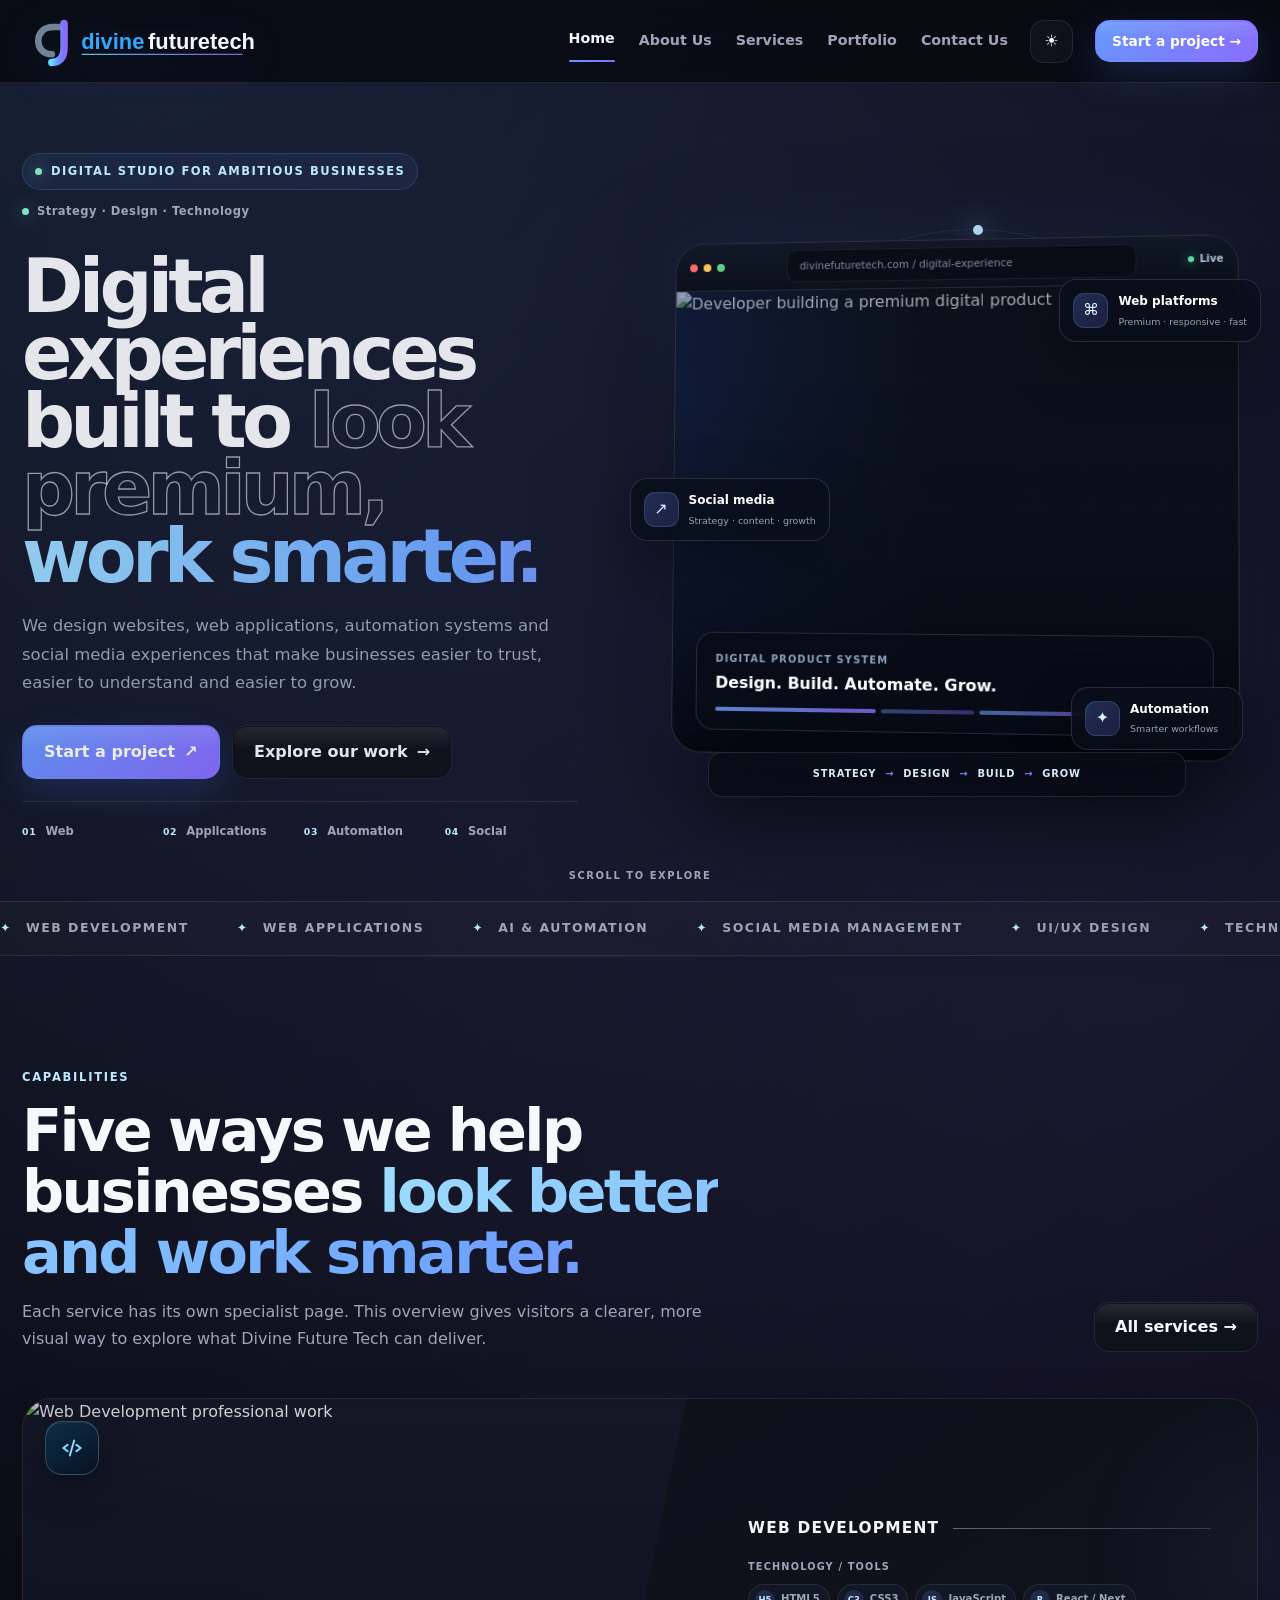
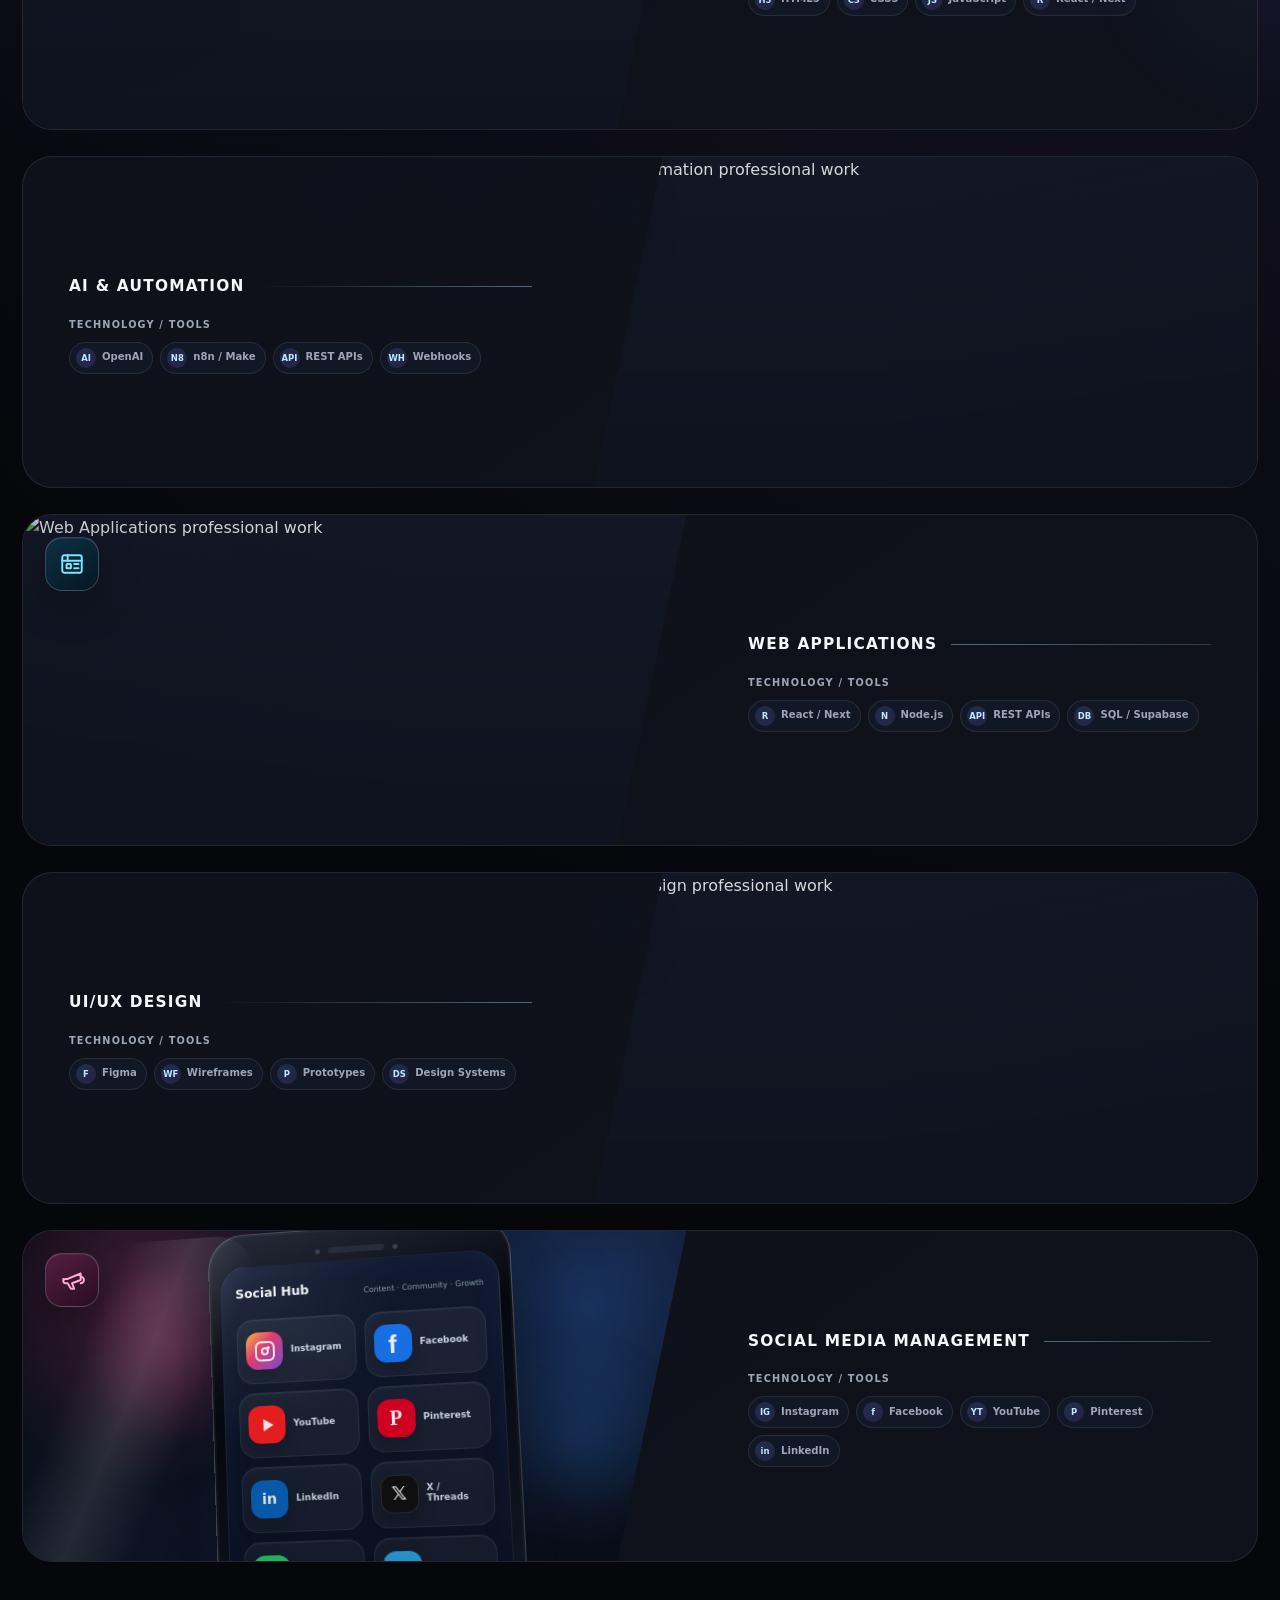
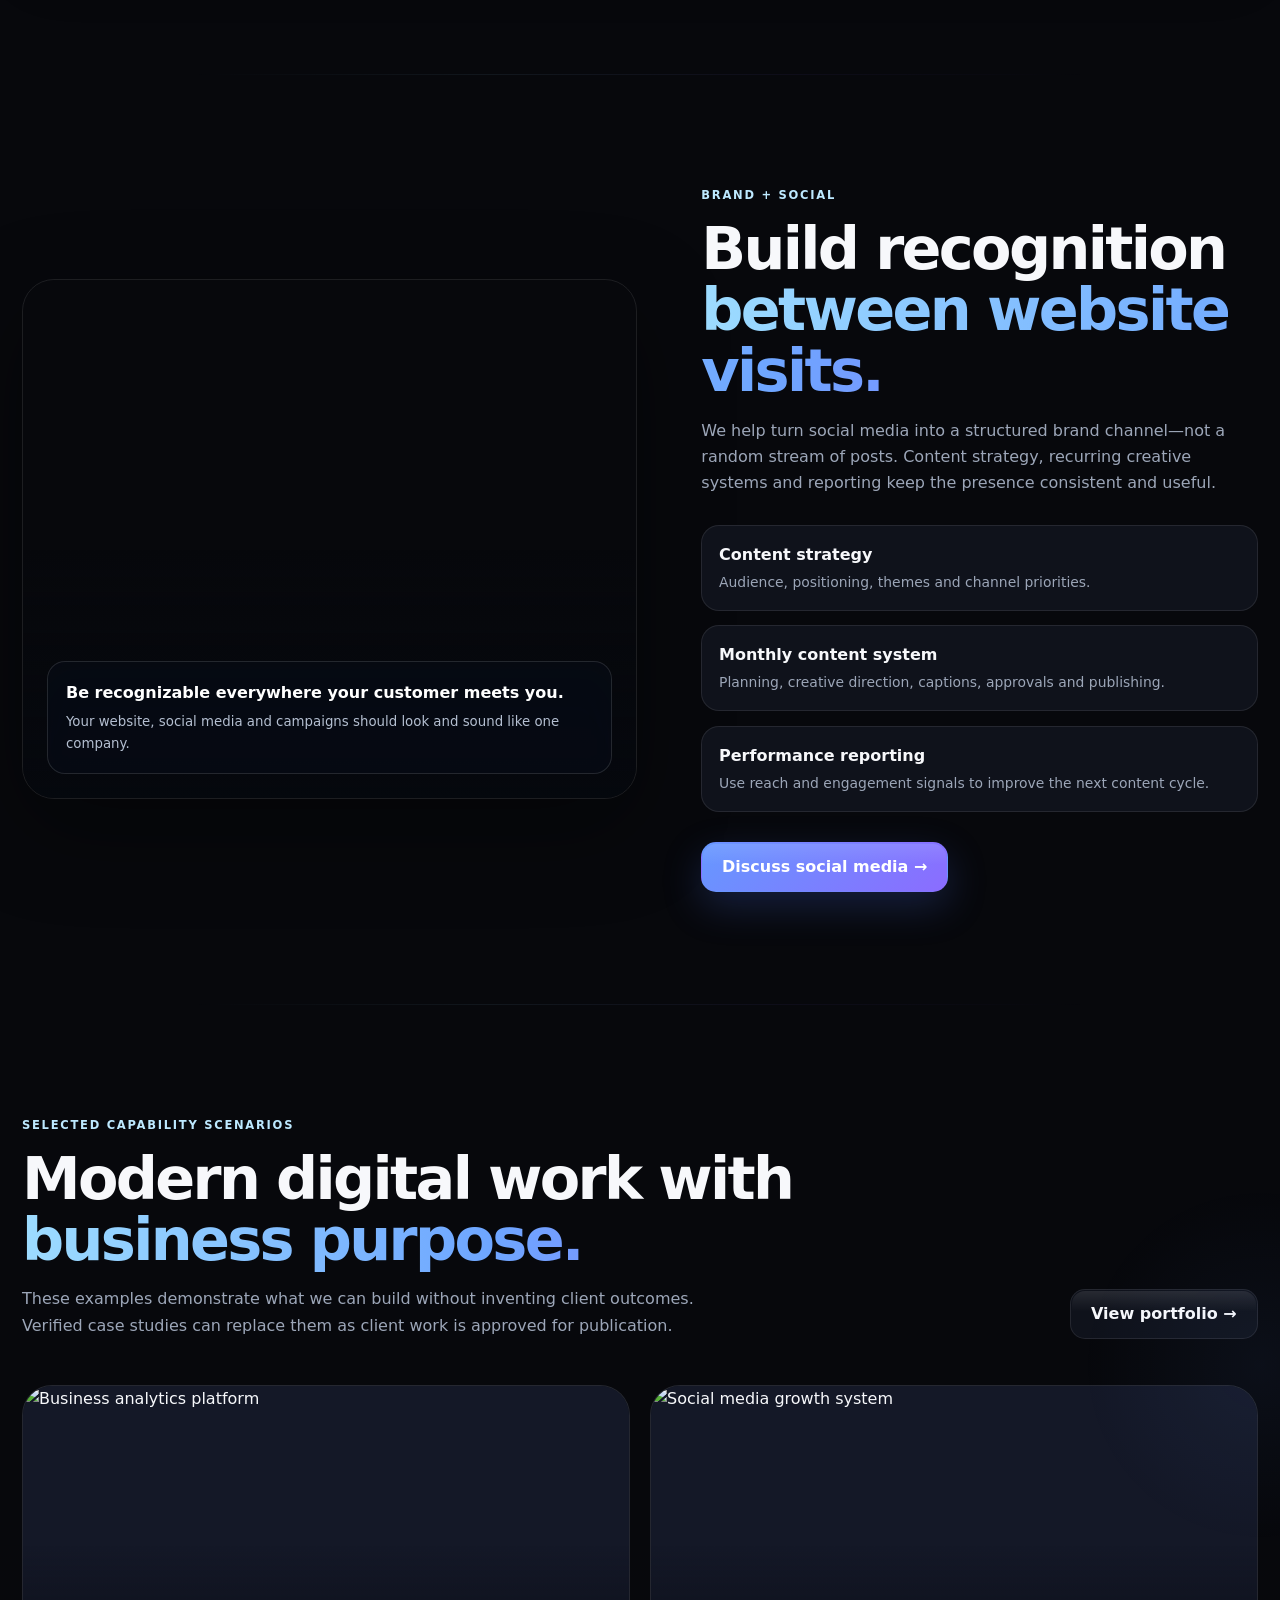
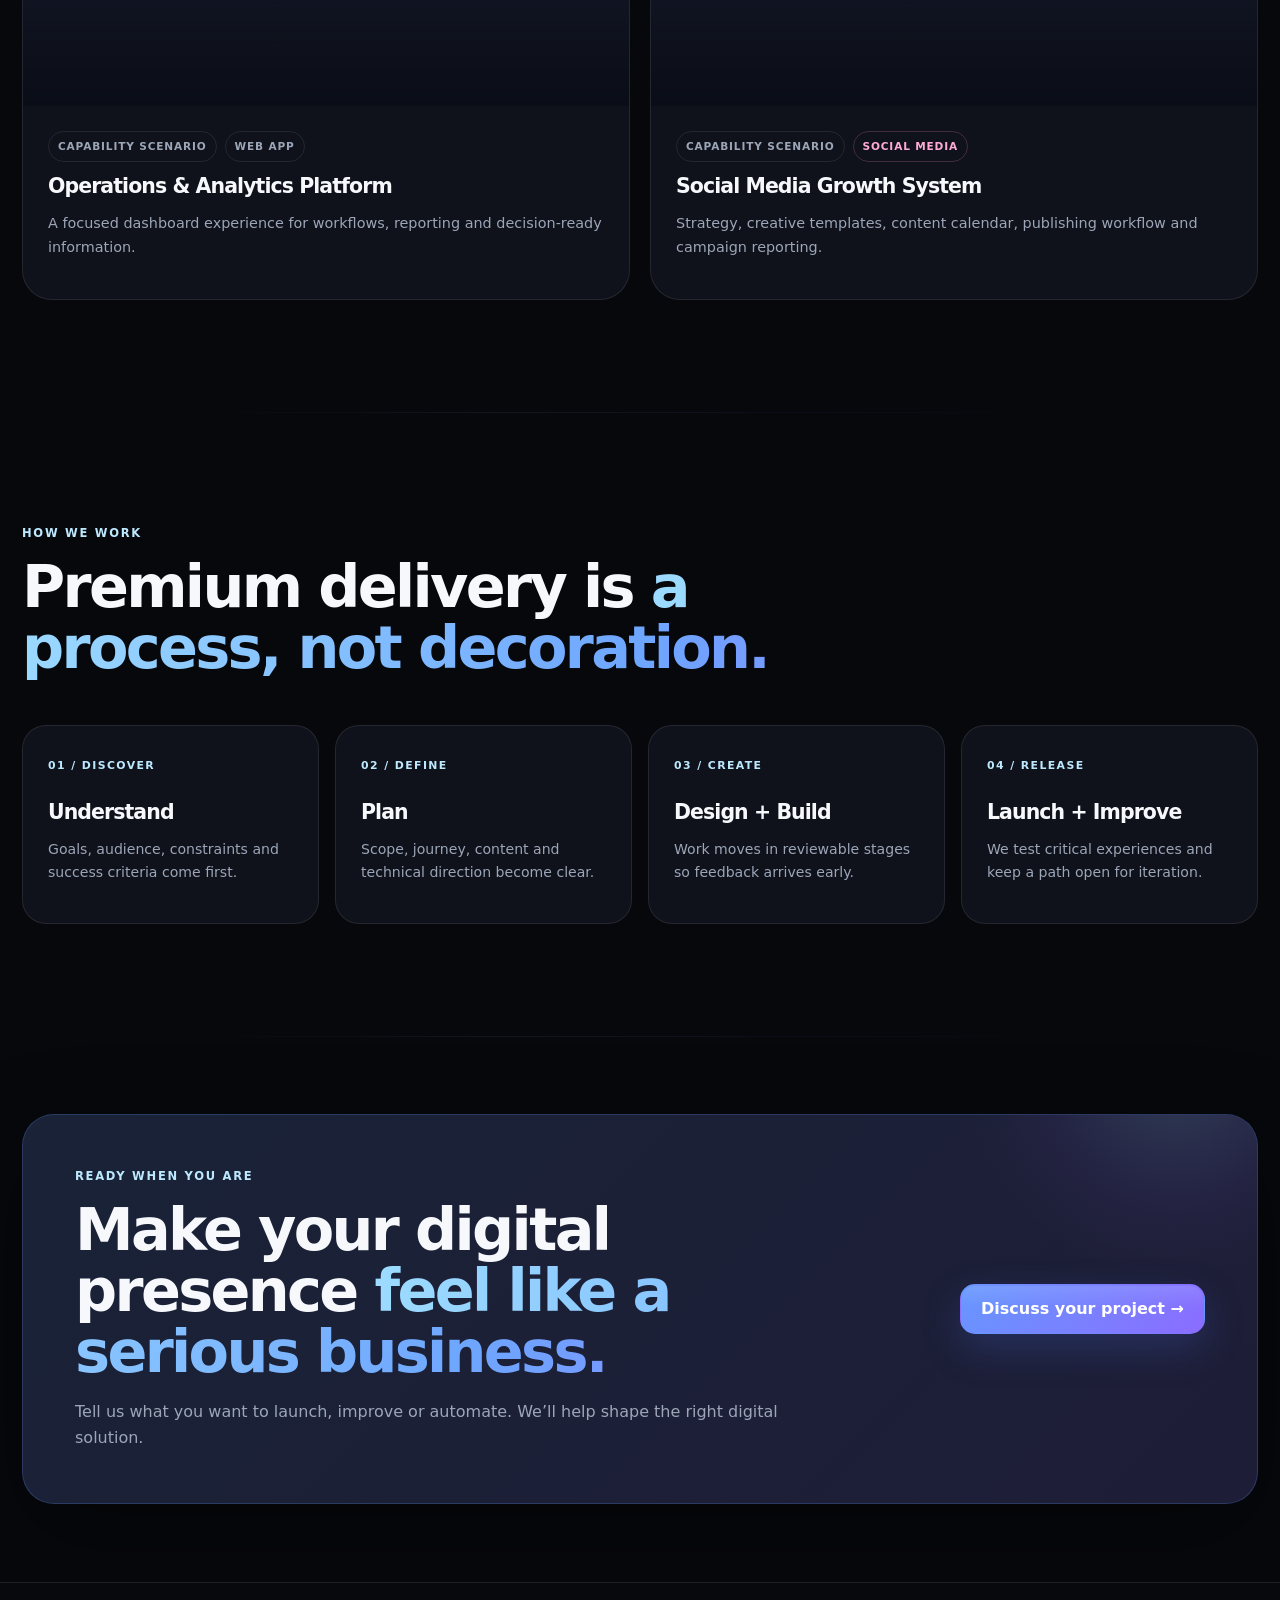
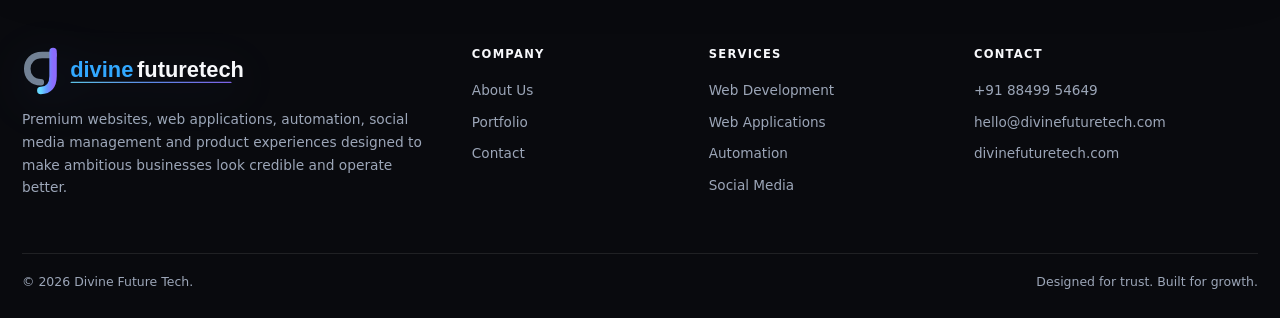
==== divine-future-tech-premium/index.html @ 58e1677b "Fix technology stacks on all home service rows" ====
<!doctype html><html lang="en" data-theme="dark"><head><meta charset="utf-8"><meta name="viewport" content="width=device-width,initial-scale=1"><title>Divine Future Tech | Premium Digital Experiences</title><meta name="description" content="Premium websites, web applications, automation and social media management for ambitious businesses."><meta name="theme-color" content="#07080c"><link rel="stylesheet" href="styles.css"></head><body><div class="progress"></div><div class="cursor-glow"></div><header class="header"><div class="container navrow"><a class="brand" href="index.html"><svg viewBox="0 0 560 112" xmlns="http://www.w3.org/2000/svg" aria-label="Divine Future Tech"><defs><linearGradient id="brandGradient" x1="0" x2="1"><stop stop-color="#67d8ff"/><stop offset=".5" stop-color="#6698ff"/><stop offset="1" stop-color="#8b6cff"/></linearGradient></defs><g transform="translate(7 7)" fill="none" stroke-linecap="round"><path d="M36 78C16 78 5 64 5 47S17 16 39 16H65" stroke="#8ea0b7" stroke-width="15" opacity=".8"/><path d="M64 8v56c0 22-10 33-28 33" stroke="url(#brandGradient)" stroke-width="17"/><path d="M64 8h20" stroke="url(#brandGradient)" stroke-width="17"/></g><text x="110" y="72" font-family="Arial,Helvetica,sans-serif" font-size="50" font-weight="800" fill="#32a8ff">divine</text><text x="263" y="72" font-family="Arial,Helvetica,sans-serif" font-size="50" font-weight="800" fill="currentColor">futuretech</text><rect x="111" y="84" width="368" height="3" rx="2" fill="url(#brandGradient)" opacity=".9"/></svg></a><nav class="nav"><a href="index.html" class="active">Home</a><a href="about.html" class="">About Us</a><a href="services.html" class="">Services</a><a href="portfolio.html" class="">Portfolio</a><a href="contact.html" class="">Contact Us</a></nav><button class="theme" data-theme-toggle aria-label="Toggle theme">☀</button><a class="btn small" href="contact.html">Start a project →</a><button class="menu" aria-label="Open menu">☰</button></div></header><main>
<section class="hero hero-premium reveal visible">
<div class="container hero-grid hero-grid-premium">
  <div class="hero-copy">
    <div class="hero-topline">
      <span class="kicker">Digital studio for ambitious businesses</span>
      <span class="hero-status"><i></i> Strategy · Design · Technology</span>
    </div>
    <h1>
      Digital experiences<br>
      built to <span class="hero-outline">look premium,</span><br>
      <span class="gradient-text hero-gradient">work smarter.</span>
    </h1>
    <p class="lead">We design websites, web applications, automation systems and social media experiences that make businesses easier to trust, easier to understand and easier to grow.</p>
    <div class="actions hero-actions">
      <a class="btn hero-primary" href="contact.html">Start a project <span>↗</span></a>
      <a class="btn secondary hero-secondary" href="portfolio.html">Explore our work <span>→</span></a>
    </div>
    <div class="hero-capabilities" aria-label="Core capabilities">
      <span><b>01</b> Web</span>
      <span><b>02</b> Applications</span>
      <span><b>03</b> Automation</span>
      <span><b>04</b> Social</span>
    </div>
  </div>

  <div class="hero-media hero-stage-premium" data-hero-premium>
    <div class="hero-orbit orbit-one"></div>
    <div class="hero-orbit orbit-two"></div>

    <div class="hero-browser" data-tilt>
      <div class="browser-bar">
        <div class="browser-dots"><i></i><i></i><i></i></div>
        <div class="browser-address">divinefuturetech.com / digital-experience</div>
        <div class="browser-live"><i></i> Live</div>
      </div>
      <div class="hero-browser-media">
        <img src="https://images.pexels.com/photos/546819/pexels-photo-546819.jpeg?auto=compress&cs=tinysrgb&w=1600" data-fallback="https://images.pexels.com/photos/3184465/pexels-photo-3184465.jpeg?auto=compress&cs=tinysrgb&w=1600" alt="Developer building a premium digital product">
        <div class="browser-gradient"></div>
        <div class="hero-product-card">
          <small>Digital product system</small>
          <strong>Design. Build. Automate. Grow.</strong>
          <div class="hero-product-line"><span></span><span></span><span></span><span></span></div>
        </div>
      </div>
    </div>

    <div class="hero-float-card float-web">
      <span class="float-icon">⌘</span>
      <div><b>Web platforms</b><small>Premium · responsive · fast</small></div>
    </div>
    <div class="hero-float-card float-social">
      <span class="float-icon">↗</span>
      <div><b>Social media</b><small>Strategy · content · growth</small></div>
    </div>
    <div class="hero-float-card float-auto">
      <span class="float-icon">✦</span>
      <div><b>Automation</b><small>Smarter workflows</small></div>
    </div>

    <div class="hero-flow-card">
      <span>Strategy</span><i>→</i><span>Design</span><i>→</i><span>Build</span><i>→</i><span>Grow</span>
    </div>
  </div>
</div>
</section>
<div class="marquee"><div class="marquee-track"><span>Web Development</span><span>Web Applications</span><span>AI & Automation</span><span>Social Media Management</span><span>UI/UX Design</span><span>Technology Consulting</span><span>Web Development</span><span>Web Applications</span><span>AI & Automation</span><span>Social Media Management</span><span>UI/UX Design</span><span>Technology Consulting</span></div></div>
<section class="section reveal from-left"><div class="container"><div class="section-head"><div><div class="eyebrow">Capabilities</div><h2>Five ways we help businesses <span class="gradient-text">look better and work smarter.</span></h2><p class="section-copy">Each service has its own specialist page. This overview gives visitors a clearer, more visual way to explore what Divine Future Tech can deliver.</p></div><a class="btn secondary" href="services.html">All services →</a></div><div class="service-editorial-list">
 <article class="service-editorial-row  reveal from-left service-link-card service-collapsible" data-service-url="web-development.html" tabindex="0" aria-expanded="false" role="button" data-tilt>
   <div class="service-editorial-media">
     <img src="https://images.pexels.com/photos/546819/pexels-photo-546819.jpeg?auto=compress&cs=tinysrgb&w=1600" data-fallback="https://images.pexels.com/photos/3184465/pexels-photo-3184465.jpeg?auto=compress&cs=tinysrgb&w=1600" alt="Web Development professional work"><div class="service-image-icon service-icon-web" aria-label="Web Development icon"><svg viewBox="0 0 24 24" fill="none" stroke="currentColor" stroke-width="1.8" stroke-linecap="round" stroke-linejoin="round" aria-hidden="true"><path d="M8 9l-4 3 4 3"/><path d="M16 9l4 3-4 3"/><path d="M14 5l-4 14"/></svg></div>
     
     <div class="service-editorial-shine"></div>
   </div>
   <div class="service-editorial-content">
     <div class="service-editorial-topline"><span>Web Development</span><i></i></div><div class="service-tech-stack" aria-label="web development technology and tools">
    <span class="tech-label">Technology / tools</span>
    <div class="service-tech-list">
      <span class="service-tech-chip"><i>H5</i><b>HTML5</b></span><span class="service-tech-chip"><i>C3</i><b>CSS3</b></span><span class="service-tech-chip"><i>JS</i><b>JavaScript</b></span><span class="service-tech-chip"><i>R</i><b>React / Next</b></span>
    </div>
  </div>
     <h3>Websites that feel premium before a visitor reads a single line.</h3>
     <p>Responsive business websites, campaign pages and high-conversion digital experiences built with performance, clarity and maintainability.</p>
     <div class="service-editorial-tags"><span>Websites</span><span>Landing pages</span><span>SEO-ready</span></div>
     <div class="service-row-scope" data-scope-for="web-development"><span><b>Includes:</b> Responsive business website design for desktop, tablet and mobile · Multi-page website structure, landing pages and conversion sections</span><span><b>We do:</b> Understand the business, target audience and the job the website needs to do · Plan page structure, information hierarchy and the visitor journey</span></div><a class="service-editorial-link" href="web-development.html">Explore web development <b>↗</b></a>
   </div>
 </article>
 <article class="service-editorial-row reverse reveal from-right service-link-card service-collapsible" data-service-url="ai-automation.html" tabindex="0" aria-expanded="false" role="button" data-tilt>
   <div class="service-editorial-media">
     <img src="https://images.pexels.com/photos/38984817/pexels-photo-38984817.jpeg?auto=compress&cs=tinysrgb&w=1600" data-fallback="https://images.pexels.com/photos/3184465/pexels-photo-3184465.jpeg?auto=compress&cs=tinysrgb&w=1600" alt="AI & Automation professional work"><div class="service-image-icon service-icon-ai" aria-label="AI & Automation icon"><svg viewBox="0 0 24 24" fill="none" stroke="currentColor" stroke-width="1.8" stroke-linecap="round" stroke-linejoin="round" aria-hidden="true"><circle cx="12" cy="12" r="3"/><circle cx="5" cy="6" r="2"/><circle cx="19" cy="6" r="2"/><circle cx="5" cy="18" r="2"/><circle cx="19" cy="18" r="2"/><path d="M7 7.5l2.8 2.8M17 7.5l-2.8 2.8M7 16.5l2.8-2.8M17 16.5l-2.8-2.8"/></svg></div>
     
     <div class="service-editorial-shine"></div>
   </div>
   <div class="service-editorial-content">
     <div class="service-editorial-topline"><span>AI & Automation</span><i></i></div><div class="service-tech-stack" aria-label="ai automation technology and tools">
    <span class="tech-label">Technology / tools</span>
    <div class="service-tech-list">
      <span class="service-tech-chip"><i>AI</i><b>OpenAI</b></span><span class="service-tech-chip"><i>N8</i><b>n8n / Make</b></span><span class="service-tech-chip"><i>API</i><b>REST APIs</b></span><span class="service-tech-chip"><i>WH</i><b>Webhooks</b></span>
    </div>
  </div>
     <h3>Smarter workflows with less repetitive work.</h3>
     <p>Connect tools, automate recurring processes and create practical AI-assisted workflows for modern operations.</p>
     <div class="service-editorial-tags"><span>Automation</span><span>Integrations</span><span>AI-assisted</span></div>
     <div class="service-row-scope" data-scope-for="ai-automation"><span><b>Includes:</b> Workflow audit and automation opportunity mapping · Trigger, condition and action logic for recurring processes</span><span><b>We do:</b> Study the current manual process and identify repeated work · Document inputs, rules, exceptions and desired outcomes</span></div><a class="service-editorial-link" href="ai-automation.html">Explore ai & automation <b>↗</b></a>
   </div>
 </article>
 <article class="service-editorial-row  reveal from-left service-link-card service-collapsible" data-service-url="web-applications.html" tabindex="0" aria-expanded="false" role="button" data-tilt>
   <div class="service-editorial-media">
     <img src="https://images.pexels.com/photos/12969403/pexels-photo-12969403.jpeg?auto=compress&cs=tinysrgb&w=1600" data-fallback="https://images.pexels.com/photos/3184465/pexels-photo-3184465.jpeg?auto=compress&cs=tinysrgb&w=1600" alt="Web Applications professional work"><div class="service-image-icon service-icon-app" aria-label="Web Applications icon"><svg viewBox="0 0 24 24" fill="none" stroke="currentColor" stroke-width="1.8" stroke-linecap="round" stroke-linejoin="round" aria-hidden="true"><rect x="3" y="4" width="18" height="16" rx="2"/><path d="M3 9h18"/><path d="M8 4v5"/><rect x="7" y="12" width="4" height="4" rx=".6"/><path d="M14 12h4M14 16h4"/></svg></div>
     
     <div class="service-editorial-shine"></div>
   </div>
   <div class="service-editorial-content">
     <div class="service-editorial-topline"><span>Web Applications</span><i></i></div><div class="service-tech-stack" aria-label="web applications technology and tools">
    <span class="tech-label">Technology / tools</span>
    <div class="service-tech-list">
      <span class="service-tech-chip"><i>R</i><b>React / Next</b></span><span class="service-tech-chip"><i>N</i><b>Node.js</b></span><span class="service-tech-chip"><i>API</i><b>REST APIs</b></span><span class="service-tech-chip"><i>DB</i><b>SQL / Supabase</b></span>
    </div>
  </div>
     <h3>Custom applications built around real workflows.</h3>
     <p>Dashboards, portals and internal tools designed around real users, clear tasks and operational needs.</p>
     <div class="service-editorial-tags"><span>Dashboards</span><span>Portals</span><span>Internal tools</span></div>
     <div class="service-row-scope" data-scope-for="web-applications"><span><b>Includes:</b> Dashboard, portal and admin-panel interface planning · Role-based screens and user journey structure</span><span><b>We do:</b> Map the real business workflow, users, roles and repeated tasks · Define modules, screens, states, permissions and key user actions</span></div><a class="service-editorial-link" href="web-applications.html">Explore web applications <b>↗</b></a>
   </div>
 </article>
 <article class="service-editorial-row reverse reveal from-right service-link-card service-collapsible" data-service-url="ui-ux-design.html" tabindex="0" aria-expanded="false" role="button" data-tilt>
   <div class="service-editorial-media">
     <img src="https://images.pexels.com/photos/196644/pexels-photo-196644.jpeg?auto=compress&cs=tinysrgb&w=1600" data-fallback="https://images.pexels.com/photos/3184465/pexels-photo-3184465.jpeg?auto=compress&cs=tinysrgb&w=1600" alt="UI/UX Design professional work"><div class="service-image-icon service-icon-ux" aria-label="UI/UX Design icon"><svg viewBox="0 0 24 24" fill="none" stroke="currentColor" stroke-width="1.8" stroke-linecap="round" stroke-linejoin="round" aria-hidden="true"><path d="M12 3l3.5 3.5L9 13l-4 1 1-4L12 3z"/><path d="M14.5 5.5l4 4"/><circle cx="17" cy="17" r="3"/><path d="M19.2 19.2L21 21"/></svg></div>
     
     <div class="service-editorial-shine"></div>
   </div>
   <div class="service-editorial-content">
     <div class="service-editorial-topline"><span>UI/UX Design</span><i></i></div><div class="service-tech-stack" aria-label="ui ux design technology and tools">
    <span class="tech-label">Technology / tools</span>
    <div class="service-tech-list">
      <span class="service-tech-chip"><i>F</i><b>Figma</b></span><span class="service-tech-chip"><i>WF</i><b>Wireframes</b></span><span class="service-tech-chip"><i>P</i><b>Prototypes</b></span><span class="service-tech-chip"><i>DS</i><b>Design Systems</b></span>
    </div>
  </div>
     <h3>Make complex products feel simple and intuitive.</h3>
     <p>Information architecture, prototypes and design systems that make digital products clearer, more consistent and easier to use.</p>
     <div class="service-editorial-tags"><span>UX strategy</span><span>Prototypes</span><span>Design systems</span></div>
     <div class="service-row-scope" data-scope-for="ui-ux-design"><span><b>Includes:</b> User experience discovery and goal definition · Information architecture and screen/page organization</span><span><b>We do:</b> Understand users, business goals and the decisions each screen must support · Organize content and functionality into a clear information structure</span></div><a class="service-editorial-link" href="ui-ux-design.html">Explore ui/ux design <b>↗</b></a>
   </div>
 </article>
 <article class="service-editorial-row  reveal from-left service-link-card service-collapsible" data-service-url="social-media-management.html" tabindex="0" aria-expanded="false" role="button" data-tilt>
   <div class="service-editorial-media">
<div class="social-device-scene" role="img" aria-label="Mobile phone showing Instagram, Facebook, YouTube, Pinterest, LinkedIn, X, WhatsApp and Telegram">
  <div class="social-device-orb orb-a"></div><div class="social-device-orb orb-b"></div>
  <div class="social-device">
    <div class="device-top"><span></span><i></i><span></span></div>
    <div class="social-device-screen">
      <div class="screen-status"><b>Social Hub</b><small>Content · Community · Growth</small></div>
      <div class="social-logo-grid">
        <div class="social-logo instagram"><div class="logo-mark"><span class="ig-camera"><i></i><b></b></span></div><small>Instagram</small></div>
        <div class="social-logo facebook"><div class="logo-mark">f</div><small>Facebook</small></div>
        <div class="social-logo youtube"><div class="logo-mark"><span class="yt-play"></span></div><small>YouTube</small></div>
        <div class="social-logo pinterest"><div class="logo-mark">P</div><small>Pinterest</small></div>
        <div class="social-logo linkedin"><div class="logo-mark">in</div><small>LinkedIn</small></div>
        <div class="social-logo twitterx"><div class="logo-mark">𝕏</div><small>X / Threads</small></div>
        <div class="social-logo whatsapp"><div class="logo-mark">☎</div><small>WhatsApp</small></div>
        <div class="social-logo telegram"><div class="logo-mark"><span class="tg-plane">➤</span></div><small>Telegram</small></div>
      </div>
      <div class="screen-footer"><span>Plan</span><i></i><span>Publish</span><i></i><span>Measure</span></div>
    </div>
  </div>
</div><div class="service-image-icon service-icon-social" aria-label="Social Media Management icon"><svg viewBox="0 0 24 24" fill="none" stroke="currentColor" stroke-width="1.8" stroke-linecap="round" stroke-linejoin="round" aria-hidden="true"><path d="M4 11v2a2 2 0 0 0 2 2h2l3 5h3l-2-5 8-3V6L8 11H6a2 2 0 0 0-2 2"/><path d="M20 9a3 3 0 0 1 0 6"/></svg></div><div class="service-editorial-shine"></div>
   </div>
   <div class="service-editorial-content">
     <div class="service-editorial-topline"><span>Social Media Management</span><i></i></div><div class="service-tech-stack" aria-label="social media management technology and tools">
    <span class="tech-label">Technology / tools</span>
    <div class="service-tech-list">
      <span class="service-tech-chip"><i>IG</i><b>Instagram</b></span><span class="service-tech-chip"><i>f</i><b>Facebook</b></span><span class="service-tech-chip"><i>YT</i><b>YouTube</b></span><span class="service-tech-chip"><i>P</i><b>Pinterest</b></span><span class="service-tech-chip"><i>in</i><b>LinkedIn</b></span>
    </div>
  </div>
     <h3>Build a recognizable brand between website visits.</h3>
     <p>Strategy, content calendars, creative direction, publishing and reporting designed as one repeatable brand system.</p>
     <div class="service-editorial-tags"><span>Strategy</span><span>Publishing</span><span>Reporting</span></div>
     <div class="service-row-scope" data-scope-for="social-media-management"><span><b>Includes:</b> Social channel strategy aligned with business positioning · Audience definition, content pillars and channel priorities</span><span><b>We do:</b> Review the brand, target audience, offers and current social presence · Choose meaningful content themes instead of posting randomly</span></div><a class="service-editorial-link" href="social-media-management.html">Explore social media management <b>↗</b></a>
   </div>
 </article></div></div></section>
<section class="section reveal from-right"><div class="container editorial"><div class="editorial-image"><img src="https://images.pexels.com/photos/3184418/pexels-photo-3184418.jpeg?auto=compress&cs=tinysrgb&w=1600" data-fallback="https://images.pexels.com/photos/3184465/pexels-photo-3184465.jpeg?auto=compress&cs=tinysrgb&w=1600" data-parallax="20" alt="Team planning social media strategy"><div class="editorial-caption"><b>Be recognizable everywhere your customer meets you.</b><small>Your website, social media and campaigns should look and sound like one company.</small></div></div><div><div class="eyebrow">Brand + Social</div><h2>Build recognition <span class="gradient-text">between website visits.</span></h2><p class="section-copy">We help turn social media into a structured brand channel—not a random stream of posts. Content strategy, recurring creative systems and reporting keep the presence consistent and useful.</p><div class="feature-list"><div class="feature"><b>Content strategy</b><span>Audience, positioning, themes and channel priorities.</span></div><div class="feature"><b>Monthly content system</b><span>Planning, creative direction, captions, approvals and publishing.</span></div><div class="feature"><b>Performance reporting</b><span>Use reach and engagement signals to improve the next content cycle.</span></div></div><div class="actions"><a class="btn" href="contact.html">Discuss social media →</a></div></div></div></section>
<section class="section reveal zoom"><div class="container"><div class="section-head"><div><div class="eyebrow">Selected capability scenarios</div><h2>Modern digital work with <span class="gradient-text">business purpose.</span></h2><p class="section-copy">These examples demonstrate what we can build without inventing client outcomes. Verified case studies can replace them as client work is approved for publication.</p></div><a class="btn secondary" href="portfolio.html">View portfolio →</a></div><div class="work-grid">
<article class="work-card" data-tilt><div class="work-media"><img src="https://images.pexels.com/photos/590016/pexels-photo-590016.jpeg?auto=compress&cs=tinysrgb&w=1600" data-fallback="https://images.pexels.com/photos/3184465/pexels-photo-3184465.jpeg?auto=compress&cs=tinysrgb&w=1600" alt="Business analytics platform"></div><div class="work-body"><div class="tags"><span class="tag">Capability scenario</span><span class="tag">Web app</span></div><h3>Operations & Analytics Platform</h3><p>A focused dashboard experience for workflows, reporting and decision-ready information.</p></div></article>
<article class="work-card" data-tilt><div class="work-media"><img src="https://images.pexels.com/photos/3184418/pexels-photo-3184418.jpeg?auto=compress&cs=tinysrgb&w=1600" data-fallback="https://images.pexels.com/photos/3184465/pexels-photo-3184465.jpeg?auto=compress&cs=tinysrgb&w=1600" alt="Social media growth system"></div><div class="work-body"><div class="tags"><span class="tag">Capability scenario</span><span class="tag social">Social media</span></div><h3>Social Media Growth System</h3><p>Strategy, creative templates, content calendar, publishing workflow and campaign reporting.</p></div></article>
</div></div></section>
<section class="section reveal from-left"><div class="container"><div class="section-head"><div><div class="eyebrow">How we work</div><h2>Premium delivery is <span class="gradient-text">a process, not decoration.</span></h2></div></div><div class="process"><div class="step"><span class="step-num">01 / DISCOVER</span><h3>Understand</h3><p>Goals, audience, constraints and success criteria come first.</p></div><div class="step"><span class="step-num">02 / DEFINE</span><h3>Plan</h3><p>Scope, journey, content and technical direction become clear.</p></div><div class="step"><span class="step-num">03 / CREATE</span><h3>Design + Build</h3><p>Work moves in reviewable stages so feedback arrives early.</p></div><div class="step"><span class="step-num">04 / RELEASE</span><h3>Launch + Improve</h3><p>We test critical experiences and keep a path open for iteration.</p></div></div></div></section>
<section class="cta reveal from-right"><div class="container"><div class="cta-box"><div><div class="eyebrow">Ready when you are</div><h2>Make your digital presence <span class="gradient-text">feel like a serious business.</span></h2><p class="section-copy">Tell us what you want to launch, improve or automate. We’ll help shape the right digital solution.</p></div><a class="btn" href="contact.html">Discuss your project →</a></div></div></section></main><footer class="footer"><div class="container"><div class="footer-grid"><div><a class="brand" href="index.html"><svg viewBox="0 0 560 112" xmlns="http://www.w3.org/2000/svg" aria-label="Divine Future Tech"><defs><linearGradient id="brandGradient" x1="0" x2="1"><stop stop-color="#67d8ff"/><stop offset=".5" stop-color="#6698ff"/><stop offset="1" stop-color="#8b6cff"/></linearGradient></defs><g transform="translate(7 7)" fill="none" stroke-linecap="round"><path d="M36 78C16 78 5 64 5 47S17 16 39 16H65" stroke="#8ea0b7" stroke-width="15" opacity=".8"/><path d="M64 8v56c0 22-10 33-28 33" stroke="url(#brandGradient)" stroke-width="17"/><path d="M64 8h20" stroke="url(#brandGradient)" stroke-width="17"/></g><text x="110" y="72" font-family="Arial,Helvetica,sans-serif" font-size="50" font-weight="800" fill="#32a8ff">divine</text><text x="263" y="72" font-family="Arial,Helvetica,sans-serif" font-size="50" font-weight="800" fill="currentColor">futuretech</text><rect x="111" y="84" width="368" height="3" rx="2" fill="url(#brandGradient)" opacity=".9"/></svg></a><p class="footer-copy">Premium websites, web applications, automation, social media management and product experiences designed to make ambitious businesses look credible and operate better.</p></div><div><div class="footer-title">Company</div><div class="footer-links"><a href="about.html">About Us</a><a href="portfolio.html">Portfolio</a><a href="contact.html">Contact</a></div></div><div><div class="footer-title">Services</div><div class="footer-links"><a href="web-development.html">Web Development</a><a href="web-applications.html">Web Applications</a><a href="ai-automation.html">Automation</a><a href="social-media-management.html">Social Media</a></div></div><div><div class="footer-title">Contact</div><div class="footer-links"><a href="tel:+918849954649">+91 88499 54649</a><a href="mailto:hello@divinefuturetech.com">hello@divinefuturetech.com</a><span>divinefuturetech.com</span></div></div></div><div class="footer-bottom"><span>© <span data-year></span> Divine Future Tech.</span><span>Designed for trust. Built for growth.</span></div></div></footer><script src="app.js"></script></body></html>
---- divine-future-tech-premium/styles.css ----
:root{
  --bg:#07080c;
  --bg-soft:#0b0d14;
  --surface:#0f121b;
  --surface-2:#141827;
  --text:#f7f8fb;
  --muted:#9ca6b8;
  --line:rgba(255,255,255,.09);
  --line-strong:rgba(255,255,255,.16);
  --accent:#6698ff;
  --accent-2:#8b6cff;
  --ice:#bde9ff;
  --pink:#ff85c2;
  --green:#7fe2c2;
  --shadow:0 30px 90px rgba(0,0,0,.38);
  --max:1240px;
  --radius:30px;
}
html[data-theme="light"]{
  --bg:#f7f8fb;
  --bg-soft:#eef2f8;
  --surface:#ffffff;
  --surface-2:#f2f5fa;
  --text:#0a1020;
  --muted:#627087;
  --line:rgba(10,23,45,.09);
  --line-strong:rgba(10,23,45,.15);
  --shadow:0 28px 80px rgba(42,64,95,.15);
}
*{box-sizing:border-box}
html{scroll-behavior:smooth;background:var(--bg)}
body{
  margin:0;
  color:var(--text);
  background:
    radial-gradient(circle at 8% 0%,rgba(102,152,255,.16),transparent 26%),
    radial-gradient(circle at 92% 15%,rgba(139,108,255,.12),transparent 28%),
    var(--bg);
  font-family:"Manrope",Inter,ui-sans-serif,system-ui,-apple-system,BlinkMacSystemFont,"Segoe UI",sans-serif;
  line-height:1.65;
  overflow-x:hidden;
}
body::before{
  content:"";position:fixed;inset:0;z-index:-2;pointer-events:none;
  background-image:linear-gradient(rgba(255,255,255,.025) 1px,transparent 1px),linear-gradient(90deg,rgba(255,255,255,.025) 1px,transparent 1px);
  background-size:72px 72px;
  mask-image:linear-gradient(to bottom,#000,transparent 78%);
}
html[data-theme="light"] body::before{background-image:linear-gradient(rgba(10,23,45,.025) 1px,transparent 1px),linear-gradient(90deg,rgba(10,23,45,.025) 1px,transparent 1px)}
a{color:inherit;text-decoration:none}
img{display:block;max-width:100%}
button,input,select,textarea{font:inherit}
button{color:inherit}
.container{width:min(var(--max),calc(100% - 44px));margin:auto}
.progress{position:fixed;top:0;left:0;width:0;height:2px;background:linear-gradient(90deg,var(--ice),var(--accent),var(--accent-2));z-index:999}
.cursor-glow{
  position:fixed;width:520px;height:520px;border-radius:50%;z-index:-1;pointer-events:none;opacity:0;
  background:radial-gradient(circle,rgba(102,152,255,.13),rgba(139,108,255,.06) 46%,transparent 72%);
  filter:blur(10px)
}

/* Header */
.header{
  position:sticky;top:0;z-index:80;
  background:color-mix(in srgb,var(--bg) 78%,transparent);
  backdrop-filter:blur(24px) saturate(130%);
  border-bottom:1px solid var(--line);
}
.navrow{height:82px;display:flex;align-items:center;gap:22px}
.brand{
  display:flex;align-items:center;min-width:270px;padding:7px 10px;border-radius:16px;
  border:1px solid transparent;transition:.3s ease
}
.brand img{width:245px;height:auto;filter:drop-shadow(0 9px 24px rgba(102,152,255,.14));transition:.3s ease}
.brand:hover{background:rgba(102,152,255,.055);border-color:rgba(102,152,255,.2);transform:translateY(-2px)}
.brand:hover img{transform:scale(1.035);filter:drop-shadow(0 12px 30px rgba(102,152,255,.24))}
.nav{display:flex;gap:24px;align-items:center;margin-left:auto}
.nav a{font-size:.89rem;color:var(--muted);font-weight:650;position:relative;transition:.24s}
.nav a:hover,.nav a.active{color:var(--text);transform:translateY(-2px)}
.nav a.active::after{content:"";position:absolute;left:0;right:0;bottom:-11px;height:2px;border-radius:10px;background:linear-gradient(90deg,var(--accent),var(--accent-2))}
.theme,.menu{
  width:43px;height:43px;display:grid;place-items:center;border-radius:14px;cursor:pointer;
  border:1px solid var(--line);background:var(--surface);transition:.25s ease
}
.theme:hover,.menu:hover{transform:translateY(-3px) rotate(5deg);border-color:rgba(102,152,255,.32);box-shadow:0 14px 34px rgba(60,100,180,.13)}
.menu{display:none}

/* Type */
.kicker{
  display:inline-flex;align-items:center;gap:9px;padding:8px 12px;border-radius:999px;
  border:1px solid rgba(102,152,255,.22);background:rgba(102,152,255,.07);
  color:var(--ice);font-size:.72rem;font-weight:800;letter-spacing:.13em;text-transform:uppercase
}
html[data-theme="light"] .kicker{color:#3e6fcf}
.kicker::before{content:"";width:7px;height:7px;border-radius:50%;background:var(--green);box-shadow:0 0 16px rgba(127,226,194,.7)}
h1,h2,h3,h4{margin:0;line-height:1.04;letter-spacing:-.045em}
h1{font-size:clamp(3.6rem,6.4vw,7.25rem)}
h2{font-size:clamp(2.4rem,4.6vw,4.8rem)}
h3{font-size:1.28rem}
h4{font-size:1rem}
.gradient-text{background:linear-gradient(95deg,#9ddcff 0%,#6ea6ff 38%,#8d74ff 72%,#c68dff 100%);-webkit-background-clip:text;background-clip:text;color:transparent}
.lead{font-size:1.08rem;color:var(--muted);max-width:720px;margin:24px 0 0}
.eyebrow{font-size:.72rem;text-transform:uppercase;letter-spacing:.15em;color:var(--ice);font-weight:800;margin-bottom:13px}
html[data-theme="light"] .eyebrow{color:#4778d8}
.section-copy{color:var(--muted);max-width:720px;margin:16px 0 0}

/* Buttons */
.btn{
  min-height:50px;padding:0 20px;border:1px solid transparent;border-radius:15px;display:inline-flex;align-items:center;justify-content:center;gap:9px;
  background:linear-gradient(135deg,var(--accent),var(--accent-2));color:#fff;font-weight:800;
  box-shadow:0 14px 38px rgba(68,105,217,.25);position:relative;overflow:hidden;transition:.28s ease;white-space:nowrap
}
.btn::before{content:"";position:absolute;inset:-2px;background:linear-gradient(110deg,transparent 24%,rgba(255,255,255,.36) 48%,transparent 72%);transform:translateX(-145%);transition:.65s}
.btn:hover{transform:translateY(-4px) scale(1.02);box-shadow:0 22px 54px rgba(68,105,217,.34)}
.btn:hover::before{transform:translateX(145%)}
.btn.secondary{background:var(--surface);border-color:var(--line);color:var(--text);box-shadow:none}
.btn.secondary:hover{border-color:rgba(102,152,255,.3);box-shadow:0 16px 36px rgba(33,52,88,.12)}
.btn.small{min-height:42px;padding:0 16px;font-size:.86rem}
.actions{display:flex;gap:12px;flex-wrap:wrap;margin-top:30px}

/* Hero */
.hero{min-height:calc(100vh - 82px);display:flex;align-items:center;padding:76px 0 66px}
.hero-grid{display:grid;grid-template-columns:1.02fr .98fr;gap:66px;align-items:center}
.hero h1{margin-top:20px;max-width:820px}
.hero-trust{display:flex;gap:12px;flex-wrap:wrap;margin-top:28px}
.hero-trust span{
  padding:8px 11px;border-radius:999px;border:1px solid var(--line);background:rgba(255,255,255,.025);
  color:var(--muted);font-size:.8rem;transition:.25s
}
.hero-trust span::before{content:"✓";color:var(--green);margin-right:7px;font-weight:900}
.hero-trust span:hover{color:var(--text);transform:translateY(-3px);border-color:rgba(102,152,255,.25)}
.hero-media{min-height:600px;position:relative;perspective:1300px}
.hero-photo{
  position:absolute;inset:20px 18px 44px 8px;border-radius:36px;overflow:hidden;border:1px solid var(--line-strong);
  box-shadow:0 45px 120px rgba(0,0,0,.42),0 0 70px rgba(102,152,255,.08);transform:rotateY(-5deg) rotateX(2deg);
  transition:.3s ease;transform-style:preserve-3d
}
.hero-photo:hover{transform:rotateY(-2deg) rotateX(1deg) translateY(-8px) scale(1.01);border-color:rgba(102,152,255,.3)}
.hero-photo::after{content:"";position:absolute;inset:0;background:linear-gradient(180deg,rgba(4,8,16,0) 48%,rgba(4,8,16,.74)),linear-gradient(90deg,rgba(102,152,255,.10),transparent 45%)}
.hero-photo img{width:100%;height:100%;object-fit:cover;transition:.8s}
.hero-photo:hover img{transform:scale(1.045)}
.hero-overlay{
  position:absolute;z-index:3;left:34px;right:34px;bottom:34px;padding:18px;border-radius:20px;
  background:rgba(8,12,22,.72);border:1px solid rgba(255,255,255,.12);backdrop-filter:blur(18px);color:#fff;transition:.3s
}
.hero-overlay:hover{transform:translateY(-4px);background:rgba(8,12,22,.80)}
.hero-overlay b{display:block}.hero-overlay span{display:block;color:#b9c2d2;font-size:.84rem;margin-top:4px}
.floating{
  position:absolute;z-index:4;padding:13px 15px;border-radius:17px;background:rgba(12,18,32,.82);border:1px solid rgba(255,255,255,.12);
  backdrop-filter:blur(16px);box-shadow:var(--shadow);color:#fff;transition:.3s;animation:float 5.5s ease-in-out infinite
}
.floating b{display:block;font-size:.9rem}.floating small{color:#a9b3c6}.floating.one{right:-3px;top:80px}.floating.two{left:-7px;top:285px;animation-delay:-1.8s}.floating.three{right:18px;bottom:4px;animation-delay:-3.5s}
.floating:hover{animation-play-state:paused;transform:translateY(-8px) scale(1.045);border-color:rgba(157,220,255,.34)}
@keyframes float{50%{transform:translateY(-13px)}}

/* Utility strip */
.marquee{overflow:hidden;border-top:1px solid var(--line);border-bottom:1px solid var(--line);background:rgba(255,255,255,.015)}
.marquee-track{display:flex;width:max-content;gap:48px;padding:16px 0;color:var(--muted);font-size:.78rem;font-weight:800;letter-spacing:.12em;text-transform:uppercase;animation:marquee 34s linear infinite}
.marquee:hover .marquee-track{animation-play-state:paused}
.marquee-track span::before{content:"✦";color:var(--ice);margin-right:14px}
@keyframes marquee{to{transform:translateX(-50%)}}

/* Sections */
.section{padding:112px 0;perspective:1400px}
.section.compact{padding:76px 0}
.section-head{display:flex;justify-content:space-between;align-items:flex-end;gap:30px;margin-bottom:46px}
.section-head>div{max-width:830px}

/* Bento */
.bento{display:grid;grid-template-columns:repeat(12,1fr);gap:18px}
.bento-card{
  position:relative;overflow:hidden;border:1px solid var(--line);border-radius:28px;background:var(--surface);
  padding:28px;min-height:250px;box-shadow:0 12px 42px rgba(0,0,0,.06);transition:.32s ease;transform-style:preserve-3d;--hx:50%;--hy:50%
}
.bento-card::after{
  content:"";position:absolute;inset:0;pointer-events:none;opacity:0;z-index:0;
  background:radial-gradient(340px circle at var(--hx) var(--hy),rgba(102,152,255,.15),rgba(139,108,255,.06) 45%,transparent 74%);
  transition:.25s
}
.bento-card:hover{transform:perspective(1000px) translateY(-9px) translateZ(20px);border-color:rgba(102,152,255,.26);box-shadow:0 30px 80px rgba(0,0,0,.22)}
.bento-card:hover::after{opacity:1}
.bento-card>*{position:relative;z-index:1}
.bento-card.big{grid-column:span 7;min-height:410px}
.bento-card.medium{grid-column:span 5;min-height:410px}
.bento-card.small{grid-column:span 4}
.bento-card.wide{grid-column:span 8}
.bento-media{position:absolute;inset:0;z-index:0}
.bento-media img{width:100%;height:100%;object-fit:cover;transition:.8s}
.bento-card:hover .bento-media img{transform:scale(1.055)}
.bento-media::after{content:"";position:absolute;inset:0;background:linear-gradient(180deg,rgba(7,8,12,.08),rgba(7,8,12,.78))}
.bento-card.has-image{color:#fff;display:flex;align-items:flex-end}
.bento-card.has-image .bento-content{position:relative;z-index:2;max-width:620px}
.bento-card.has-image p{color:#bec7d7}
.bento-icon{
  width:50px;height:50px;border-radius:16px;display:grid;place-items:center;margin-bottom:22px;
  background:linear-gradient(135deg,rgba(102,152,255,.22),rgba(139,108,255,.18));border:1px solid rgba(102,152,255,.2);
  color:var(--ice);font-size:1.15rem;transition:.28s
}
.bento-card:hover .bento-icon{transform:translateY(-3px) rotate(-5deg) scale(1.08)}
.bento-card p{color:var(--muted);font-size:.92rem;margin:11px 0 0}
.bento-link{display:inline-flex;margin-top:22px;color:var(--ice);font-weight:800;font-size:.86rem}

/* Editorial split */
.editorial{display:grid;grid-template-columns:1.05fr .95fr;gap:64px;align-items:center}
.editorial-image{
  min-height:520px;position:relative;overflow:hidden;border-radius:32px;border:1px solid var(--line);box-shadow:var(--shadow);transition:.34s
}
.editorial-image:hover{transform:translateY(-8px) rotateY(-2deg);border-color:rgba(102,152,255,.26)}
.editorial-image img{position:absolute;inset:0;width:100%;height:100%;object-fit:cover;transition:.8s}
.editorial-image:hover img{transform:scale(1.045)}
.editorial-image::after{content:"";position:absolute;inset:0;background:linear-gradient(180deg,transparent 52%,rgba(5,8,14,.75))}
.editorial-caption{
  position:absolute;left:24px;right:24px;bottom:24px;z-index:2;padding:18px;border-radius:18px;background:rgba(8,12,22,.7);
  border:1px solid rgba(255,255,255,.12);backdrop-filter:blur(16px);color:#fff
}
.editorial-caption small{display:block;color:#b4bfd1;margin-top:5px}
.feature-list{display:grid;gap:14px;margin-top:28px}
.feature{
  padding:16px 17px;border-radius:18px;border:1px solid var(--line);background:var(--surface);transition:.28s
}
.feature:hover{transform:translateX(6px);border-color:rgba(102,152,255,.26);box-shadow:0 16px 38px rgba(0,0,0,.10)}
.feature b{display:block}.feature span{display:block;color:var(--muted);font-size:.87rem;margin-top:3px}

/* Work cards */
.work-grid{display:grid;grid-template-columns:repeat(2,1fr);gap:20px}
.work-card{overflow:hidden;border:1px solid var(--line);border-radius:30px;background:var(--surface);transition:.32s;transform-style:preserve-3d;--hx:50%;--hy:50%}
.work-card:hover{transform:perspective(1100px) translateY(-10px) translateZ(20px);border-color:rgba(102,152,255,.27);box-shadow:0 32px 86px rgba(0,0,0,.24)}
.work-media{height:320px;overflow:hidden;position:relative;background:var(--surface-2)}
.work-media::after{content:"";position:absolute;inset:0;background:linear-gradient(180deg,transparent 50%,rgba(5,8,14,.66))}
.work-media img{width:100%;height:100%;object-fit:cover;transition:.8s}
.work-card:hover .work-media img{transform:scale(1.055)}
.work-body{padding:25px}
.tags{display:flex;gap:8px;flex-wrap:wrap;margin-bottom:14px}
.tag{padding:6px 9px;border:1px solid var(--line);border-radius:999px;color:var(--muted);font-size:.66rem;font-weight:800;text-transform:uppercase;letter-spacing:.08em;transition:.23s}
.tag:hover{color:var(--text);border-color:rgba(102,152,255,.28);transform:translateY(-2px)}
.tag.social{color:#ffabd6;border-color:rgba(255,133,194,.22)}
.work-body p{color:var(--muted);font-size:.9rem}

/* Process */
.process{display:grid;grid-template-columns:repeat(4,1fr);gap:16px}
.step{padding:25px;border:1px solid var(--line);border-radius:24px;background:var(--surface);transition:.3s}
.step:hover{transform:translateY(-8px) rotateX(-3deg);border-color:rgba(102,152,255,.27);box-shadow:0 24px 60px rgba(0,0,0,.16)}
.step-num{font-size:.68rem;color:var(--ice);letter-spacing:.13em;font-weight:800}.step h3{margin-top:25px}.step p{color:var(--muted);font-size:.88rem}

/* Stats / trust */
.trust-grid{display:grid;grid-template-columns:repeat(4,1fr);gap:14px}
.trust-card{padding:22px;border:1px solid var(--line);border-radius:20px;background:var(--surface);transition:.28s}
.trust-card:hover{transform:translateY(-6px);border-color:rgba(102,152,255,.26)}
.trust-card b{display:block}.trust-card small{color:var(--muted)}

/* FAQ */
.faq{display:grid;gap:12px}
.faq details{border:1px solid var(--line);background:var(--surface);border-radius:18px;padding:0 20px;transition:.28s}
.faq details:hover{transform:translateY(-4px);border-color:rgba(102,152,255,.25)}
.faq summary{cursor:pointer;font-weight:750;padding:19px 0}.faq p{color:var(--muted);margin:0 0 20px}

/* Page hero */
.page-hero{padding:110px 0 78px;min-height:540px;display:flex;align-items:center}
.page-hero-grid{display:grid;grid-template-columns:.95fr 1.05fr;gap:56px;align-items:center}
.page-hero h1{font-size:clamp(3.1rem,5.8vw,6rem);margin-top:18px}
.breadcrumbs{font-size:.78rem;color:var(--muted);margin-bottom:20px}.breadcrumbs a{color:var(--ice)}
.page-photo{height:430px;border-radius:32px;overflow:hidden;border:1px solid var(--line);box-shadow:var(--shadow);transition:.34s}
.page-photo:hover{transform:translateY(-8px) rotateY(-2deg);border-color:rgba(102,152,255,.26)}
.page-photo img{width:100%;height:100%;object-fit:cover;transition:.8s}.page-photo:hover img{transform:scale(1.045)}

/* Contact */
.contact-grid{display:grid;grid-template-columns:.85fr 1.15fr;gap:24px}
.panel{padding:30px;border:1px solid var(--line);border-radius:28px;background:var(--surface);box-shadow:0 14px 42px rgba(0,0,0,.08);transition:.3s}
.panel:hover{transform:translateY(-6px);border-color:rgba(102,152,255,.25)}
.method{display:flex;gap:13px;padding:16px 0;border-bottom:1px solid var(--line);transition:.25s}
.method:last-child{border:0}.method:hover{transform:translateX(6px)}
.method-icon{width:42px;height:42px;border-radius:13px;display:grid;place-items:center;background:var(--surface-2);border:1px solid var(--line)}
.method b{display:block}.method span{color:var(--muted);font-size:.88rem}
.form{display:grid;grid-template-columns:1fr 1fr;gap:15px;margin-top:24px}
.form label{display:grid;gap:7px;font-size:.8rem;font-weight:750}
.form .full{grid-column:1/-1}
.form input,.form select,.form textarea{
  width:100%;padding:13px 14px;border:1px solid var(--line);border-radius:13px;background:var(--bg-soft);color:var(--text);outline:none;transition:.24s
}
.form input:hover,.form select:hover,.form textarea:hover{border-color:rgba(102,152,255,.26);transform:translateY(-1px)}
.form input:focus,.form select:focus,.form textarea:focus{border-color:var(--accent);box-shadow:0 0 0 4px rgba(102,152,255,.10)}
.form textarea{min-height:140px}.status{grid-column:1/-1;color:var(--muted);font-size:.8rem}

/* CTA */
.cta{padding:78px 0}
.cta-box{
  padding:52px;border:1px solid rgba(102,152,255,.22);border-radius:32px;
  background:linear-gradient(135deg,rgba(102,152,255,.12),rgba(139,108,255,.12)),var(--surface);
  display:flex;align-items:center;justify-content:space-between;gap:40px;box-shadow:var(--shadow);transition:.34s
}
.cta-box:hover{transform:translateY(-8px) rotateX(-1deg);border-color:rgba(102,152,255,.32)}
.cta-box>div{min-width:0;max-width:820px}.cta-box .btn{flex:0 0 auto;min-width:210px}

/* Footer */
.footer{padding:62px 0 25px;border-top:1px solid var(--line);background:rgba(255,255,255,.01)}
.footer-grid{display:grid;grid-template-columns:1.45fr .7fr .8fr 1fr;gap:38px}
.footer .brand{padding:0;border:0;min-width:0}.footer .brand img{width:220px}
.footer-copy{color:var(--muted);font-size:.86rem;max-width:420px;margin-top:14px}
.footer-title{font-size:.72rem;text-transform:uppercase;letter-spacing:.11em;font-weight:800;margin-bottom:15px}
.footer-links{display:grid;gap:9px}.footer-links a,.footer-links span{color:var(--muted);font-size:.85rem;transition:.23s}.footer-links a:hover{color:var(--ice);transform:translateX(5px)}
.footer-bottom{margin-top:40px;padding-top:18px;border-top:1px solid var(--line);display:flex;justify-content:space-between;gap:20px;color:var(--muted);font-size:.78rem}

/* Progressive reveal: visible by default */
.reveal{opacity:1;transform:none;filter:none;transition:opacity .75s cubic-bezier(.2,.7,.2,1),transform .75s cubic-bezier(.2,.7,.2,1),filter .75s}
html.motion .reveal:not(.visible){opacity:.1;transform:translateY(36px) scale(.985);filter:blur(2px)}
html.motion .from-left:not(.visible){transform:translateX(-44px) rotateY(5deg)}
html.motion .from-right:not(.visible){transform:translateX(44px) rotateY(-5deg)}
html.motion .zoom:not(.visible){transform:scale(.93)}
.reveal.visible{opacity:1!important;transform:none!important;filter:none!important}

/* Tablet */
@media(max-width:1040px){
  .nav{gap:15px}.nav a{font-size:.85rem}.brand{min-width:225px}.brand img{width:205px}.navrow{gap:13px}
  .hero-grid,.editorial,.page-hero-grid,.contact-grid{grid-template-columns:1fr}
  .hero{padding-top:60px}.hero-copy{max-width:820px}.hero-media{min-height:520px}
  .bento-card.big,.bento-card.medium{grid-column:span 6}.bento-card.small{grid-column:span 6}.bento-card.wide{grid-column:span 12}
  .process{grid-template-columns:repeat(2,1fr)}.trust-grid{grid-template-columns:repeat(2,1fr)}
  .footer-grid{grid-template-columns:1fr 1fr}
  .nav{position:fixed;top:82px;left:14px;right:14px;display:none;flex-direction:column;align-items:stretch;background:var(--bg-soft);border:1px solid var(--line);border-radius:22px;padding:18px;box-shadow:var(--shadow);max-height:calc(100vh - 105px);overflow:auto}
  .nav.open{display:flex}.nav a.active::after{display:none}.menu{display:grid}.navrow>.btn{display:none}
}

/* Mobile */
@media(max-width:760px){
  .container{width:calc(100% - 30px)}
  .navrow{height:70px;gap:8px}.brand{min-width:0;margin-right:auto;padding:4px}.brand img{width:176px}.theme,.menu{width:39px;height:39px;border-radius:12px}
  .nav{top:70px}
  h1{font-size:clamp(2.7rem,12vw,4rem)}h2{font-size:clamp(2.15rem,9vw,3.25rem)}
  .hero{min-height:auto;padding:50px 0 44px}.hero-grid{gap:28px}.lead{font-size:1rem}.hero-media{min-height:390px}
  .hero-photo{inset:10px 3px 28px 3px;transform:none;border-radius:25px}.hero-overlay{left:18px;right:18px;bottom:42px;padding:14px}.floating{display:none}
  .actions{width:100%}.actions .btn{flex:1 1 190px}
  .section{padding:76px 0}.section.compact{padding:50px 0}.section-head{display:block;margin-bottom:30px}.section-head .btn{margin-top:20px}
  .bento{grid-template-columns:1fr}.bento-card.big,.bento-card.medium,.bento-card.small,.bento-card.wide{grid-column:1;min-height:auto}.bento-card.has-image{min-height:360px}.bento-card{padding:22px;border-radius:23px}
  .editorial{gap:30px}.editorial-image{min-height:360px;border-radius:24px}
  .work-grid{grid-template-columns:1fr}.work-media{height:245px}
  .process,.trust-grid{grid-template-columns:1fr}
  .page-hero{min-height:auto;padding:75px 0 55px}.page-hero h1{font-size:clamp(2.7rem,11vw,4rem)}.page-photo{height:300px;border-radius:24px}
  .contact-grid{gap:18px}.panel{padding:23px}.form{grid-template-columns:1fr}.form .full{grid-column:1}
  .cta{padding:54px 0}.cta-box{padding:28px 22px;flex-direction:column;align-items:stretch;gap:24px}.cta-box .btn{width:100%;min-width:0;white-space:normal;text-align:center}
  .footer{padding-top:50px}.footer-grid{grid-template-columns:1fr}.footer-bottom{flex-direction:column}.footer .brand img{width:205px}
}

/* Small mobile */
@media(max-width:430px){
  .container{width:calc(100% - 24px)}
  .brand img{width:155px}.theme,.menu{width:36px;height:36px}
  .hero{padding-top:40px}.hero h1{font-size:clamp(2.35rem,12.5vw,3.2rem)}.kicker{font-size:.62rem;letter-spacing:.09em}
  .hero-media{min-height:325px}.hero-overlay{font-size:.86rem}
  .section{padding:62px 0}.bento-card.has-image{min-height:310px}.work-media{height:210px}.editorial-image{min-height:310px}.page-photo{height:260px}
  .btn{min-height:46px;padding:0 15px}.cta-box{padding:24px 18px}
}
@media(prefers-reduced-motion:reduce){*{animation:none!important;scroll-behavior:auto!important}html.motion .reveal:not(.visible){opacity:1;transform:none;filter:none}}

/* Image-led service cards */
.service-photo{
  color:#fff;
  display:flex;
  align-items:flex-end;
  isolation:isolate;
}
.service-photo .bento-media{z-index:0}
.service-photo .bento-media::after{
  background:
    linear-gradient(180deg,rgba(5,8,14,.10) 16%,rgba(5,8,14,.34) 48%,rgba(5,8,14,.92) 100%),
    linear-gradient(90deg,rgba(20,35,65,.18),transparent 64%);
}
.service-photo .bento-content{
  position:relative;
  z-index:2;
  width:100%;
  max-width:660px;
  text-shadow:0 2px 18px rgba(0,0,0,.28);
}
.service-photo .bento-icon{
  background:rgba(13,22,40,.72);
  border-color:rgba(178,216,255,.24);
  backdrop-filter:blur(12px);
  color:#dff4ff;
}
.service-photo .eyebrow{color:#bfeaff}
.service-photo p{color:#c5ccda}
.service-photo .bento-link{color:#d7f3ff}
.service-photo .bento-link:hover{color:#fff}
.bento-card.medium.service-photo{min-height:410px}
.bento-card.small.service-photo{min-height:315px}
.bento-card.wide.service-photo{min-height:315px}
@media(max-width:1040px){
  .bento-card.medium.service-photo,
  .bento-card.small.service-photo{min-height:360px}
  .bento-card.wide.service-photo{min-height:330px}
}
@media(max-width:760px){
  .bento-card.big.service-photo,
  .bento-card.medium.service-photo,
  .bento-card.small.service-photo,
  .bento-card.wide.service-photo{min-height:335px}
  .service-photo .bento-content{max-width:none}
}
@media(max-width:430px){
  .bento-card.big.service-photo,
  .bento-card.medium.service-photo,
  .bento-card.small.service-photo,
  .bento-card.wide.service-photo{min-height:310px}
  .service-photo .bento-icon{width:44px;height:44px;margin-bottom:15px}
}


/* ===== Site-wide premium 3D + hover interaction system ===== */
.brand svg{
  width:245px;
  height:auto;
  overflow:visible;
  filter:drop-shadow(0 9px 24px rgba(102,152,255,.14));
  transition:transform .35s ease,filter .35s ease;
}
.brand:hover svg{
  transform:translateY(-2px) translateZ(18px) scale(1.035);
  filter:drop-shadow(0 15px 36px rgba(102,152,255,.28));
}
.hero,.page-hero,.section,.cta,.footer{perspective:1500px}
.hero-grid,.page-hero-grid,.section>.container,.cta>.container{transform-style:preserve-3d}
[data-depth-card],
.bento-card,.work-card,.step,.trust-card,.feature,.panel,.faq details,.method,.cta-box,
.editorial-image,.page-photo,.hero-photo,.strip-item{
  transform-style:preserve-3d;
  backface-visibility:hidden;
  --hx:50%;
  --hy:50%;
}
[data-depth-card]::before,
.step::before,.trust-card::before,.feature::before,.panel::before,.faq details::before,.method::before,.cta-box::before{
  content:"";
  position:absolute;
  inset:0;
  border-radius:inherit;
  pointer-events:none;
  opacity:0;
  z-index:0;
  background:
    radial-gradient(320px circle at var(--hx) var(--hy),
      rgba(157,220,255,.17),
      rgba(102,152,255,.08) 30%,
      rgba(139,108,255,.055) 48%,
      transparent 72%);
  transition:opacity .24s ease;
}
[data-depth-card]:hover::before,
.step:hover::before,.trust-card:hover::before,.feature:hover::before,.panel:hover::before,.faq details:hover::before,.method:hover::before,.cta-box:hover::before{
  opacity:1;
}
.step>*,
.trust-card>*,
.feature>*,
.panel>*,
.faq details>*,
.method>*,
.cta-box>*{position:relative;z-index:1}
h1,h2,h3,.eyebrow,.kicker,.section-copy,.lead{transform-style:preserve-3d}
.section h2,.page-hero h1,.hero h1{transition:transform .35s ease,text-shadow .35s ease}
.section h2:hover,.page-hero h1:hover,.hero h1:hover{
  transform:translateZ(26px) translateY(-2px);
  text-shadow:0 22px 55px rgba(102,152,255,.12);
}
.bento-card .bento-content,
.work-card .work-body,
.hero-overlay,
.editorial-caption{
  transform:translateZ(24px);
  transition:transform .32s ease,box-shadow .32s ease,border-color .32s ease;
}
.bento-card:hover .bento-content,
.work-card:hover .work-body{
  transform:translateZ(42px) translateY(-3px);
}
.hero-overlay:hover,.editorial-caption:hover{
  transform:translateZ(42px) translateY(-5px);
  border-color:rgba(157,220,255,.28);
  box-shadow:0 22px 54px rgba(0,0,0,.24);
}
.bento-media,.work-media,.hero-photo,.editorial-image,.page-photo{transform-style:preserve-3d}
.bento-media img,.work-media img,.hero-photo img,.editorial-image img,.page-photo img{
  will-change:transform;
}
.bento-card:hover .bento-media img,
.work-card:hover .work-media img{
  transform:scale(1.075) translateZ(12px);
}
.service-photo:hover .bento-media img{transform:scale(1.085) translateZ(14px)}
.bento-icon,.method-icon{transform-style:preserve-3d}
.bento-card:hover .bento-icon,.method:hover .method-icon{
  transform:translateZ(48px) rotate(-8deg) scale(1.1);
  box-shadow:0 18px 38px rgba(102,152,255,.2);
}
.step:hover{
  border-color:rgba(102,152,255,.34);
  box-shadow:0 30px 75px rgba(0,0,0,.22),0 0 42px rgba(102,152,255,.07);
}
.step:hover h3{transform:translateZ(28px)}
.step h3{transition:transform .28s ease}
.trust-card:hover{
  box-shadow:0 24px 60px rgba(0,0,0,.16);
}
.feature:hover{
  transform:perspective(850px) rotateY(-3deg) translateX(8px) translateZ(16px);
  box-shadow:0 22px 55px rgba(0,0,0,.14);
}
.faq details:hover{
  transform:perspective(900px) rotateX(-2deg) translateY(-6px) translateZ(14px);
  box-shadow:0 24px 60px rgba(0,0,0,.14);
}
.panel:hover{
  transform:perspective(1000px) rotateX(-2deg) rotateY(1.5deg) translateY(-8px) translateZ(16px);
  box-shadow:0 34px 90px rgba(0,0,0,.22);
}
.method:hover{
  transform:perspective(700px) rotateY(-4deg) translateX(9px) translateZ(12px);
}
.cta-box{
  position:relative;
  overflow:hidden;
}
.cta-box::after{
  content:"";
  position:absolute;
  width:420px;height:420px;
  border-radius:50%;
  right:-130px;top:-260px;
  background:radial-gradient(circle,rgba(157,220,255,.16),rgba(139,108,255,.06) 45%,transparent 72%);
  pointer-events:none;
  transition:transform .55s ease;
}
.cta-box:hover::after{transform:scale(1.18) translate3d(-12px,18px,0)}
.cta-box:hover{
  transform:perspective(1200px) rotateX(-2.5deg) rotateY(1.5deg) translateY(-10px) translateZ(18px);
  box-shadow:0 45px 115px rgba(0,0,0,.30),0 0 55px rgba(102,152,255,.08);
}
.btn{
  transform-style:preserve-3d;
  will-change:transform;
}
.btn .btn-arrow{transition:transform .25s ease}
.btn:hover .btn-arrow{transform:translateX(4px)}
.nav a{transform-style:preserve-3d}
.nav a:hover{transform:perspective(500px) translateY(-4px) translateZ(16px) scale(1.04)}
.theme:hover,.menu:hover{transform:perspective(500px) translateY(-4px) rotateZ(7deg) translateZ(18px) scale(1.06)}
.footer-links a:hover{transform:translateX(7px) translateZ(8px)}
.tag:hover{transform:perspective(450px) rotateX(-8deg) translateY(-3px) translateZ(12px) scale(1.05)}
.form input,.form select,.form textarea{
  transition:border-color .24s ease,box-shadow .24s ease,transform .24s ease,background .24s ease;
}
.form input:hover,.form select:hover,.form textarea:hover{
  transform:perspective(600px) translateY(-2px) translateZ(7px);
  box-shadow:0 12px 30px rgba(102,152,255,.07);
}
.form input:focus,.form select:focus,.form textarea:focus{
  transform:translateY(-2px) translateZ(8px);
  box-shadow:0 0 0 4px rgba(102,152,255,.10),0 18px 38px rgba(102,152,255,.08);
}

/* Animated premium edge on important blocks */
.bento-card,.work-card,.panel,.cta-box,.page-photo,.editorial-image{
  position:relative;
}
.bento-card::selection,.work-card::selection{background:rgba(102,152,255,.28)}
@media(hover:hover) and (pointer:fine){
  .bento-card:hover,.work-card:hover,.panel:hover,.page-photo:hover,.editorial-image:hover,.cta-box:hover{
    border-color:rgba(157,220,255,.28);
  }
}

/* Touch / responsive safety: strong 3D only on real mouse devices */
@media(max-width:1040px){
  .brand svg{width:205px}
}
@media(max-width:760px){
  .brand svg{width:176px}
  .section h2:hover,.page-hero h1:hover,.hero h1:hover{transform:none;text-shadow:none}
  .bento-card .bento-content,.work-card .work-body,.hero-overlay,.editorial-caption{transform:none}
  .bento-card:hover .bento-content,.work-card:hover .work-body,.hero-overlay:hover,.editorial-caption:hover{transform:none}
  .feature:hover,.faq details:hover,.panel:hover,.method:hover,.cta-box:hover{transform:none}
}
@media(max-width:430px){
  .brand svg{width:155px}
}
@media(hover:none),(pointer:coarse){
  [data-depth-card],.bento-card,.work-card,.step,.trust-card,.feature,.panel,.faq details,.method,.cta-box,.editorial-image,.page-photo,.hero-photo{
    transform:none!important;
  }
}


/* ===== Dedicated service detail pages ===== */
.service-detail-hero{padding:104px 0 76px;min-height:690px;display:flex;align-items:center;perspective:1600px}
.service-hero-grid{display:grid;grid-template-columns:.98fr 1.02fr;gap:62px;align-items:center}
.service-detail-hero h1{font-size:clamp(3.2rem,6vw,6.3rem);margin-top:18px}
.service-hero-visual{min-height:520px;position:relative;perspective:1200px;transform-style:preserve-3d}
.service-hero-photo{position:absolute;inset:20px 18px 30px 8px;overflow:hidden;border-radius:34px;border:1px solid var(--line-strong);box-shadow:var(--shadow);transition:.35s;transform-style:preserve-3d}
.service-hero-photo::after{content:"";position:absolute;inset:0;background:linear-gradient(180deg,rgba(5,8,14,.05),rgba(5,8,14,.72)),linear-gradient(90deg,rgba(102,152,255,.12),transparent 55%)}
.service-hero-photo img{width:100%;height:100%;object-fit:cover;transition:.8s}
.service-hero-visual:hover .service-hero-photo{transform:translateY(-7px) rotateY(-2deg);border-color:rgba(157,220,255,.3)}
.service-hero-visual:hover .service-hero-photo img{transform:scale(1.05)}
.service-hero-overlay{position:absolute;left:25px;right:25px;bottom:25px;z-index:3;padding:17px;border-radius:18px;background:rgba(8,12,22,.72);border:1px solid rgba(255,255,255,.13);backdrop-filter:blur(16px);display:flex;gap:13px;align-items:center;color:#fff}
.service-hero-overlay>span{width:46px;height:46px;border-radius:14px;display:grid;place-items:center;background:linear-gradient(135deg,rgba(102,152,255,.3),rgba(139,108,255,.25));border:1px solid rgba(157,220,255,.22);font-size:1.15rem}
.service-hero-overlay small{display:block;color:#adb9cb}.service-hero-overlay b{display:block}
.service-float{position:absolute;z-index:4;padding:10px 13px;border-radius:999px;background:rgba(10,16,29,.8);border:1px solid rgba(255,255,255,.13);backdrop-filter:blur(14px);color:#dce8f8;font-size:.78rem;font-weight:800;box-shadow:0 16px 44px rgba(0,0,0,.24);animation:serviceFloat 5s ease-in-out infinite}
.sf-one{right:-2px;top:62px}.sf-two{left:-7px;top:240px;animation-delay:-1.5s}.sf-three{right:24px;bottom:0;animation-delay:-3s}
@keyframes serviceFloat{50%{transform:translateY(-11px)}}
.deliverables-grid{display:grid;grid-template-columns:repeat(3,1fr);gap:17px}
.deliverable-card{position:relative;padding:26px;border:1px solid var(--line);border-radius:24px;background:var(--surface);box-shadow:0 12px 42px rgba(0,0,0,.06);transition:.32s;overflow:hidden;transform-style:preserve-3d;--hx:50%;--hy:50%}
.deliverable-card::after{content:"";position:absolute;inset:0;pointer-events:none;opacity:0;background:radial-gradient(280px circle at var(--hx) var(--hy),rgba(157,220,255,.14),rgba(102,152,255,.055) 46%,transparent 73%);transition:.25s}
.deliverable-card:hover{transform:perspective(950px) translateY(-9px) translateZ(18px);border-color:rgba(157,220,255,.27);box-shadow:0 28px 74px rgba(0,0,0,.2)}
.deliverable-card:hover::after{opacity:1}.deliverable-card>*{position:relative;z-index:1}
.deliverable-num{display:inline-flex;margin-bottom:30px;color:var(--ice);font-size:.7rem;font-weight:900;letter-spacing:.14em}
.deliverable-card p{color:var(--muted);font-size:.9rem;margin:10px 0 0}
.stack-cloud{display:flex;gap:11px;flex-wrap:wrap}
.stack-chip{padding:11px 15px;border-radius:999px;border:1px solid var(--line);background:var(--surface);color:var(--muted);font-size:.82rem;font-weight:750;transition:.28s}
.stack-chip:hover{color:var(--text);transform:perspective(500px) translateY(-5px) rotateX(-6deg) scale(1.035);border-color:rgba(157,220,255,.3);box-shadow:0 15px 34px rgba(0,0,0,.11)}
.service-nav-grid{display:grid;grid-template-columns:repeat(3,1fr);gap:15px}
.service-nav-card{padding:19px;border:1px solid var(--line);border-radius:20px;background:var(--surface);display:grid;grid-template-columns:45px 1fr auto;gap:13px;align-items:center;transition:.3s;transform-style:preserve-3d}
.service-nav-card>span{width:45px;height:45px;border-radius:13px;display:grid;place-items:center;background:var(--surface-2);border:1px solid var(--line);color:var(--ice)}
.service-nav-card small{display:block;color:var(--muted);font-size:.68rem;text-transform:uppercase;letter-spacing:.1em}.service-nav-card b{display:block}.service-nav-card i{font-style:normal;color:var(--ice);font-size:1.2rem;transition:.25s}
.service-nav-card:hover{transform:perspective(800px) translateY(-6px) rotateX(-3deg);border-color:rgba(157,220,255,.28);box-shadow:0 24px 60px rgba(0,0,0,.16)}.service-nav-card:hover i{transform:translateX(5px)}
.service-link-card{cursor:pointer}
.service-link-card:focus-visible{outline:2px solid var(--accent);outline-offset:4px}
@media(max-width:1040px){
 .service-hero-grid{grid-template-columns:1fr}.service-detail-hero{min-height:auto;padding-top:82px}.service-hero-visual{min-height:480px}
 .deliverables-grid{grid-template-columns:repeat(2,1fr)}.service-nav-grid{grid-template-columns:1fr 1fr}
}
@media(max-width:760px){
 .service-detail-hero{padding:66px 0 50px}.service-detail-hero h1{font-size:clamp(2.6rem,11vw,3.9rem)}
 .service-hero-visual{min-height:350px}.service-hero-photo{inset:8px 2px 20px 2px;border-radius:24px}.service-float{display:none}
 .service-hero-overlay{left:16px;right:16px;bottom:16px}
 .deliverables-grid,.service-nav-grid{grid-template-columns:1fr}
 .deliverable-card{padding:22px}
 .stack-chip{padding:9px 12px}
}
@media(hover:none),(pointer:coarse){
 .deliverable-card,.service-nav-card,.stack-chip{transform:none!important}
}


/* ===== Service card readability fix ===== */
.service-photo{
  position:relative;
  overflow:hidden;
}
.service-photo .bento-media img{
  filter:brightness(.66) saturate(.88) contrast(1.04);
  transition:transform .8s ease,filter .45s ease;
}
.service-photo:hover .bento-media img{
  filter:brightness(.72) saturate(.94) contrast(1.05);
}
.service-photo .bento-media::after{
  background:
    linear-gradient(180deg,
      rgba(4,7,13,.16) 0%,
      rgba(4,7,13,.28) 36%,
      rgba(4,7,13,.68) 68%,
      rgba(4,7,13,.95) 100%),
    linear-gradient(90deg,
      rgba(3,7,14,.72) 0%,
      rgba(3,7,14,.34) 52%,
      rgba(3,7,14,.08) 100%);
}
.service-photo .bento-content{
  position:relative;
  z-index:4;
  width:100%;
  max-width:680px;
  padding:20px 21px;
  border-radius:20px;
  background:linear-gradient(135deg,rgba(6,11,21,.86),rgba(8,15,28,.68));
  border:1px solid rgba(198,225,255,.13);
  backdrop-filter:blur(10px) saturate(120%);
  box-shadow:0 18px 50px rgba(0,0,0,.28),inset 0 1px 0 rgba(255,255,255,.035);
  text-shadow:0 2px 14px rgba(0,0,0,.75);
}
.service-photo .eyebrow{
  color:#bfeaff!important;
  text-shadow:0 2px 12px rgba(0,0,0,.9);
}
.service-photo h3{
  color:#fff!important;
  text-shadow:0 3px 18px rgba(0,0,0,.9);
}
.service-photo p{
  color:#d9e1ed!important;
  text-shadow:0 2px 12px rgba(0,0,0,.82);
}
.service-photo .bento-link{
  color:#cceeff!important;
  text-shadow:0 2px 12px rgba(0,0,0,.9);
}
.service-photo .bento-link:hover{
  color:#fff!important;
}
.service-photo .bento-icon{
  background:rgba(8,16,30,.88)!important;
  border-color:rgba(184,221,255,.24)!important;
  color:#e6f6ff!important;
  box-shadow:0 10px 30px rgba(0,0,0,.28);
}
.service-photo:hover .bento-content{
  background:linear-gradient(135deg,rgba(5,11,22,.91),rgba(8,15,28,.75));
  border-color:rgba(157,220,255,.23);
  box-shadow:0 24px 60px rgba(0,0,0,.35),0 0 32px rgba(102,152,255,.06);
}
@media(max-width:760px){
  .service-photo .bento-content{
    padding:18px;
    border-radius:17px;
  }
  .service-photo p{
    font-size:.9rem;
    line-height:1.58;
  }
}
@media(max-width:430px){
  .service-photo .bento-content{
    padding:16px;
  }
}


/* ===== Editorial service showcase redesign ===== */
.service-editorial-list{
  display:grid;
  gap:26px;
}
.service-editorial-row{
  position:relative;
  display:grid;
  grid-template-columns:1.12fr .88fr;
  min-height:330px;
  overflow:hidden;
  border:1px solid var(--line);
  border-radius:30px;
  background:linear-gradient(145deg,color-mix(in srgb,var(--surface) 94%,transparent),var(--surface));
  box-shadow:0 16px 52px rgba(0,0,0,.10);
  cursor:pointer;
  transition:border-color .32s ease,box-shadow .32s ease,transform .32s ease;
  transform-style:preserve-3d;
  isolation:isolate;
}
.service-editorial-row::before{
  content:"";
  position:absolute;
  inset:0;
  pointer-events:none;
  z-index:3;
  opacity:0;
  background:radial-gradient(420px circle at var(--hx,50%) var(--hy,50%),rgba(157,220,255,.12),rgba(102,152,255,.05) 44%,transparent 72%);
  transition:opacity .25s ease;
}
.service-editorial-row:hover::before{opacity:1}
.service-editorial-row:hover{
  border-color:rgba(157,220,255,.3);
  box-shadow:0 34px 95px rgba(0,0,0,.24),0 0 48px rgba(102,152,255,.07);
}
.service-editorial-row.reverse{
  grid-template-columns:.88fr 1.12fr;
}
.service-editorial-row.reverse .service-editorial-media{order:2}
.service-editorial-row.reverse .service-editorial-content{order:1}
.service-editorial-media{
  position:relative;
  overflow:hidden;
  min-height:330px;
  background:var(--surface-2);
  clip-path:polygon(0 0,96% 0,86% 100%,0 100%);
  transform-style:preserve-3d;
}
.service-editorial-row.reverse .service-editorial-media{
  clip-path:polygon(14% 0,100% 0,100% 100%,4% 100%);
}
.service-editorial-media::after{
  content:"";
  position:absolute;
  inset:0;
  background:
    linear-gradient(180deg,rgba(4,8,15,.04),rgba(4,8,15,.30)),
    linear-gradient(90deg,rgba(4,8,15,.06),transparent 55%);
  z-index:1;
}
.service-editorial-row.reverse .service-editorial-media::after{
  background:
    linear-gradient(180deg,rgba(4,8,15,.04),rgba(4,8,15,.30)),
    linear-gradient(270deg,rgba(4,8,15,.06),transparent 55%);
}
.service-editorial-media img{
  width:100%;
  height:100%;
  object-fit:cover;
  position:absolute;
  inset:0;
  transition:transform .85s cubic-bezier(.2,.7,.2,1),filter .5s ease;
  filter:saturate(.92) contrast(1.02) brightness(.9);
}
.service-editorial-row:hover .service-editorial-media img{
  transform:scale(1.07) translateZ(15px);
  filter:saturate(1.03) contrast(1.04) brightness(.96);
}
.service-editorial-number{
  position:absolute;
  z-index:2;
  left:28px;
  top:24px;
  font-size:clamp(4.8rem,8vw,8.2rem);
  line-height:.8;
  font-weight:900;
  letter-spacing:-.08em;
  color:rgba(255,255,255,.16);
  text-shadow:0 10px 35px rgba(0,0,0,.18);
  transition:transform .35s ease,color .35s ease;
}
.service-editorial-row.reverse .service-editorial-number{
  left:auto;
  right:28px;
}
.service-editorial-row:hover .service-editorial-number{
  transform:translateY(-4px) scale(1.04) translateZ(24px);
  color:rgba(190,229,255,.26);
}
.service-editorial-shine{
  position:absolute;
  z-index:2;
  inset:-30%;
  pointer-events:none;
  opacity:0;
  background:linear-gradient(110deg,transparent 35%,rgba(255,255,255,.14) 50%,transparent 65%);
  transform:translateX(-55%);
  transition:transform .8s ease,opacity .5s ease;
}
.service-editorial-row:hover .service-editorial-shine{
  opacity:1;
  transform:translateX(55%);
}
.service-editorial-content{
  position:relative;
  z-index:2;
  padding:42px 46px 38px 34px;
  display:flex;
  flex-direction:column;
  justify-content:center;
  transform-style:preserve-3d;
}
.service-editorial-row.reverse .service-editorial-content{
  padding:42px 34px 38px 46px;
}
.service-editorial-topline{
  display:flex;
  align-items:center;
  gap:14px;
  margin-bottom:18px;
  color:var(--ice);
  font-size:.7rem;
  font-weight:850;
  letter-spacing:.14em;
  text-transform:uppercase;
}
html[data-theme="light"] .service-editorial-topline{color:#4778d8}
.service-editorial-topline i{
  display:block;
  height:1px;
  flex:1;
  background:linear-gradient(90deg,rgba(157,220,255,.45),transparent);
}
.service-editorial-row.reverse .service-editorial-topline i{
  background:linear-gradient(270deg,rgba(157,220,255,.45),transparent);
}
.service-editorial-content h3{
  font-size:clamp(1.75rem,2.6vw,3rem);
  max-width:620px;
  line-height:1.08;
  transition:transform .3s ease;
}
.service-editorial-row:hover .service-editorial-content h3{
  transform:translateZ(28px) translateX(3px);
}
.service-editorial-content p{
  color:var(--muted);
  margin:14px 0 0;
  max-width:630px;
  font-size:.94rem;
}
.service-editorial-tags{
  display:flex;
  gap:8px;
  flex-wrap:wrap;
  margin-top:22px;
}
.service-editorial-tags span{
  padding:7px 10px;
  border-radius:999px;
  border:1px solid var(--line);
  background:var(--bg-soft);
  color:var(--muted);
  font-size:.68rem;
  font-weight:780;
  transition:.25s ease;
}
.service-editorial-tags span:hover{
  color:var(--text);
  transform:translateY(-3px);
  border-color:rgba(157,220,255,.27);
}
.service-editorial-link{
  display:inline-flex;
  align-items:center;
  gap:9px;
  width:max-content;
  margin-top:26px;
  color:var(--ice);
  font-size:.86rem;
  font-weight:850;
}
html[data-theme="light"] .service-editorial-link{color:#4778d8}
.service-editorial-link b{
  font-size:1.05rem;
  transition:transform .25s ease;
}
.service-editorial-row:hover .service-editorial-link b{
  transform:translate(4px,-4px);
}
.service-editorial-row:focus-visible{
  outline:2px solid var(--accent);
  outline-offset:5px;
}
@media(max-width:980px){
  .service-editorial-row,
  .service-editorial-row.reverse{
    grid-template-columns:1fr 1fr;
  }
  .service-editorial-media,
  .service-editorial-row.reverse .service-editorial-media{
    clip-path:none;
  }
  .service-editorial-content,
  .service-editorial-row.reverse .service-editorial-content{
    padding:34px 30px;
  }
}
@media(max-width:720px){
  .service-editorial-list{gap:18px}
  .service-editorial-row,
  .service-editorial-row.reverse{
    grid-template-columns:1fr;
    min-height:0;
    border-radius:24px;
  }
  .service-editorial-row.reverse .service-editorial-media,
  .service-editorial-row.reverse .service-editorial-content{
    order:initial;
  }
  .service-editorial-media,
  .service-editorial-row.reverse .service-editorial-media{
    min-height:240px;
    clip-path:none;
  }
  .service-editorial-content,
  .service-editorial-row.reverse .service-editorial-content{
    padding:26px 22px 28px;
  }
  .service-editorial-number{
    font-size:5rem;
    left:20px;
    top:20px;
  }
  .service-editorial-row.reverse .service-editorial-number{
    left:20px;
    right:auto;
  }
  .service-editorial-content h3{
    font-size:clamp(1.55rem,7vw,2.2rem);
  }
}
@media(max-width:430px){
  .service-editorial-media,
  .service-editorial-row.reverse .service-editorial-media{
    min-height:205px;
  }
  .service-editorial-content,
  .service-editorial-row.reverse .service-editorial-content{
    padding:23px 18px 25px;
  }
  .service-editorial-content p{
    font-size:.9rem;
  }
}
@media(hover:none),(pointer:coarse){
  .service-editorial-row{transform:none!important}
}


/* ===== Services spacing + motion refinement ===== */
.service-overview-page .page-hero{
  padding:78px 0 50px;
  min-height:470px;
}
.service-overview-page .page-hero-grid{gap:44px}
.service-overview-page .section{
  padding:72px 0;
}
.service-overview-page .section.compact{
  padding:48px 0;
}
.service-overview-page .cta{
  padding:48px 0 58px;
}
.service-overview-page .section-head{
  margin-bottom:32px;
}
.service-overview-page .service-editorial-list{
  gap:16px;
}
.service-overview-page .service-editorial-row{
  min-height:282px;
}
.service-overview-page .service-editorial-media{
  min-height:282px;
}
.service-overview-page .service-editorial-content{
  padding:30px 38px 29px 30px;
}
.service-overview-page .service-editorial-row.reverse .service-editorial-content{
  padding:30px 30px 29px 38px;
}
.service-overview-page .service-editorial-tags{
  margin-top:16px;
}
.service-overview-page .service-editorial-link{
  margin-top:19px;
}

/* Tighter dedicated service pages */
.service-detail-page .service-detail-hero{
  padding:74px 0 48px;
  min-height:610px;
}
.service-detail-page .service-hero-grid{gap:48px}
.service-detail-page .service-hero-visual{min-height:460px}
.service-detail-page .section{
  padding:72px 0;
}
.service-detail-page .section.compact{
  padding:48px 0;
}
.service-detail-page .cta{
  padding:48px 0 58px;
}
.service-detail-page .section-head{
  margin-bottom:32px;
}
.service-detail-page .deliverables-grid{
  gap:14px;
}
.service-detail-page .deliverable-card{
  padding:23px;
}
.service-detail-page .deliverable-num{
  margin-bottom:22px;
}
.service-detail-page .editorial{
  gap:46px;
}
.service-detail-page .feature-list{
  margin-top:22px;
  gap:11px;
}
.service-detail-page .process{
  gap:13px;
}
.service-detail-page .faq{
  gap:10px;
}
.service-detail-page .service-nav-grid{
  gap:12px;
}

/* Animated editorial service rows */
.service-editorial-row{
  --service-delay:0ms;
  transition:
    opacity .7s cubic-bezier(.2,.75,.2,1),
    transform .7s cubic-bezier(.2,.75,.2,1),
    filter .7s ease,
    border-color .32s ease,
    box-shadow .32s ease;
  transition-delay:var(--service-delay);
}
.service-editorial-row:nth-child(1){--service-delay:0ms}
.service-editorial-row:nth-child(2){--service-delay:70ms}
.service-editorial-row:nth-child(3){--service-delay:110ms}
.service-editorial-row:nth-child(4){--service-delay:150ms}
.service-editorial-row:nth-child(5){--service-delay:190ms}
.service-editorial-row:nth-child(6){--service-delay:230ms}
.service-editorial-row:nth-child(7){--service-delay:270ms}

html.motion .service-editorial-row:not(.visible){
  opacity:.06;
  filter:blur(3px);
}
html.motion .service-editorial-row:nth-child(odd):not(.visible){
  transform:translate3d(-44px,24px,-30px) rotateY(5deg) scale(.985);
}
html.motion .service-editorial-row:nth-child(even):not(.visible){
  transform:translate3d(44px,24px,-30px) rotateY(-5deg) scale(.985);
}
html.motion .service-editorial-row:not(.visible) .service-editorial-media img{
  transform:scale(1.14);
  filter:saturate(.75) brightness(.72) blur(2px);
}
.service-editorial-row.visible .service-editorial-media img{
  transform:scale(1);
  filter:saturate(.92) contrast(1.02) brightness(.9);
}
.service-editorial-number{
  animation:serviceNumberFloat 5.8s ease-in-out infinite;
}
.service-editorial-row:nth-child(even) .service-editorial-number{
  animation-delay:-2.7s;
}
@keyframes serviceNumberFloat{
  0%,100%{transform:translate3d(0,0,0)}
  50%{transform:translate3d(0,-7px,18px)}
}
.service-editorial-topline i{
  background-size:180% 100%;
  animation:serviceLineMove 4.5s ease-in-out infinite;
}
@keyframes serviceLineMove{
  0%,100%{opacity:.48;background-position:100% 0}
  50%{opacity:1;background-position:0 0}
}
.service-editorial-row::after{
  content:"";
  position:absolute;
  z-index:4;
  left:-35%;
  top:0;
  width:28%;
  height:100%;
  pointer-events:none;
  opacity:0;
  transform:skewX(-16deg);
  background:linear-gradient(90deg,transparent,rgba(255,255,255,.065),transparent);
}
.service-editorial-row:hover::after{
  opacity:1;
  animation:serviceSweep .85s ease forwards;
}
@keyframes serviceSweep{
  from{left:-35%}
  to{left:115%}
}

/* Dedicated service page reveal energy */
.service-detail-page .deliverable-card,
.service-detail-page .step,
.service-detail-page .feature,
.service-detail-page .faq details,
.service-detail-page .service-nav-card{
  transition:
    opacity .68s cubic-bezier(.2,.75,.2,1),
    transform .68s cubic-bezier(.2,.75,.2,1),
    filter .68s ease,
    border-color .28s ease,
    box-shadow .28s ease;
}
html.motion .service-detail-page .deliverable-card:not(.visible){
  transform:translateY(28px) rotateX(7deg) scale(.96);
}
html.motion .service-detail-page .step:not(.visible){
  transform:translateY(24px) translateZ(-20px) scale(.97);
}
html.motion .service-detail-page .faq details:not(.visible){
  transform:translateX(24px) scale(.985);
}
.service-detail-page .service-hero-photo::before{
  content:"";
  position:absolute;
  inset:-30%;
  z-index:2;
  pointer-events:none;
  opacity:.35;
  background:linear-gradient(110deg,transparent 38%,rgba(255,255,255,.12) 50%,transparent 62%);
  animation:serviceHeroLight 7s ease-in-out infinite;
}
@keyframes serviceHeroLight{
  0%,25%{transform:translateX(-70%)}
  58%,100%{transform:translateX(70%)}
}
.service-detail-page .service-float{
  animation-duration:4.4s;
}

/* Responsive service spacing */
@media(max-width:980px){
  .service-overview-page .page-hero{padding:64px 0 42px;min-height:auto}
  .service-overview-page .section,
  .service-detail-page .section{padding:60px 0}
  .service-detail-page .service-detail-hero{padding:66px 0 42px;min-height:auto}
  .service-detail-page .service-hero-visual{min-height:420px}
  .service-overview-page .service-editorial-content,
  .service-overview-page .service-editorial-row.reverse .service-editorial-content{
    padding:26px 27px;
  }
}
@media(max-width:720px){
  .service-overview-page .page-hero{padding:56px 0 36px}
  .service-overview-page .section,
  .service-detail-page .section{padding:50px 0}
  .service-overview-page .section.compact,
  .service-detail-page .section.compact{padding:38px 0}
  .service-overview-page .cta,
  .service-detail-page .cta{padding:38px 0 48px}
  .service-overview-page .service-editorial-list{gap:14px}
  .service-overview-page .service-editorial-row{min-height:0}
  .service-overview-page .service-editorial-media{min-height:215px}
  .service-overview-page .service-editorial-content,
  .service-overview-page .service-editorial-row.reverse .service-editorial-content{
    padding:22px 20px 24px;
  }
  .service-detail-page .service-detail-hero{padding:54px 0 36px}
  .service-detail-page .service-hero-visual{min-height:325px}
  .service-detail-page .deliverables-grid{gap:11px}
  .service-detail-page .section-head{margin-bottom:25px}
}
@media(prefers-reduced-motion:reduce){
  .service-editorial-number,
  .service-editorial-topline i,
  .service-detail-page .service-hero-photo::before{
    animation:none!important;
  }
}

/* Hide editorial image numbers */
.service-editorial-number{display:none!important}


/* ===== Work-specific service icon system ===== */
.service-image-icon{
  position:absolute;
  z-index:4;
  top:22px;
  left:22px;
  width:54px;
  height:54px;
  display:grid;
  place-items:center;
  border-radius:17px;
  color:#eaf7ff;
  background:rgba(7,14,27,.78);
  border:1px solid rgba(198,227,255,.22);
  backdrop-filter:blur(14px) saturate(125%);
  box-shadow:0 14px 38px rgba(0,0,0,.28),inset 0 1px 0 rgba(255,255,255,.06);
  transition:transform .32s ease,border-color .32s ease,box-shadow .32s ease,background .32s ease;
}
.service-image-icon svg{
  width:26px;
  height:26px;
}
.service-editorial-row:hover .service-image-icon{
  transform:translateY(-5px) translateZ(28px) rotate(-5deg) scale(1.08);
  border-color:rgba(205,237,255,.38);
  box-shadow:0 20px 50px rgba(0,0,0,.34),0 0 28px rgba(102,152,255,.13);
}
.service-icon-web{color:#8fdcff;background:linear-gradient(145deg,rgba(14,49,78,.88),rgba(7,18,33,.82))}
.service-icon-app{color:#78e6ff;background:linear-gradient(145deg,rgba(10,54,72,.88),rgba(8,22,35,.82))}
.service-icon-ai{color:#bfa9ff;background:linear-gradient(145deg,rgba(54,39,100,.9),rgba(18,15,41,.84))}
.service-icon-social{color:#ffacd8;background:linear-gradient(145deg,rgba(91,31,69,.9),rgba(38,13,31,.84))}
.service-icon-ux{color:#ffd0a8;background:linear-gradient(145deg,rgba(93,53,25,.9),rgba(40,23,14,.84))}
.service-icon-maintain{color:#93f0cb;background:linear-gradient(145deg,rgba(22,76,61,.9),rgba(8,35,29,.84))}
.service-icon-consult{color:#ffe08d;background:linear-gradient(145deg,rgba(84,65,20,.9),rgba(37,29,10,.84))}

.service-hero-icon{
  flex:0 0 auto;
  width:48px!important;
  height:48px!important;
  display:grid!important;
  place-items:center!important;
  border-radius:14px!important;
  color:#eef8ff;
  backdrop-filter:blur(10px);
  transition:transform .32s ease,box-shadow .32s ease;
}
.service-hero-icon svg{width:25px;height:25px}
.service-hero-overlay:hover .service-hero-icon{
  transform:rotate(-6deg) scale(1.08) translateZ(20px);
  box-shadow:0 15px 34px rgba(0,0,0,.28);
}
.service-hero-icon.service-icon-web{background:linear-gradient(145deg,rgba(14,49,78,.95),rgba(7,18,33,.9))}
.service-hero-icon.service-icon-app{background:linear-gradient(145deg,rgba(10,54,72,.95),rgba(8,22,35,.9))}
.service-hero-icon.service-icon-ai{background:linear-gradient(145deg,rgba(54,39,100,.95),rgba(18,15,41,.9))}
.service-hero-icon.service-icon-social{background:linear-gradient(145deg,rgba(91,31,69,.95),rgba(38,13,31,.9))}
.service-hero-icon.service-icon-ux{background:linear-gradient(145deg,rgba(93,53,25,.95),rgba(40,23,14,.9))}
.service-hero-icon.service-icon-maintain{background:linear-gradient(145deg,rgba(22,76,61,.95),rgba(8,35,29,.9))}
.service-hero-icon.service-icon-consult{background:linear-gradient(145deg,rgba(84,65,20,.95),rgba(37,29,10,.9))}

/* Keep the photo visible while making service identity clear. */
.service-editorial-media img,
.service-hero-photo img,
.editorial-image img{
  object-position:center;
}
@media(max-width:720px){
  .service-image-icon{
    top:16px;
    left:16px;
    width:48px;
    height:48px;
    border-radius:15px;
  }
  .service-image-icon svg{width:23px;height:23px}
}
@media(max-width:430px){
  .service-image-icon{width:44px;height:44px}
  .service-image-icon svg{width:21px;height:21px}
}

/* ===== Deep service scope + work details ===== */
.service-row-scope{display:grid;gap:7px;margin-top:17px;padding:13px 14px;border:1px solid var(--line);border-radius:14px;background:color-mix(in srgb,var(--surface-2) 84%,transparent)}
.service-row-scope span{color:var(--muted);font-size:.78rem;line-height:1.48}.service-row-scope b{color:var(--text);font-weight:800}
.service-scope-grid{display:grid;grid-template-columns:repeat(3,minmax(0,1fr));gap:16px}
.service-scope-card{position:relative;padding:25px;border:1px solid var(--line);border-radius:24px;background:var(--surface);box-shadow:0 14px 42px rgba(0,0,0,.08);overflow:hidden;transform-style:preserve-3d;--hx:50%;--hy:50%}
.service-scope-card::after{content:"";position:absolute;inset:0;pointer-events:none;opacity:0;background:radial-gradient(300px circle at var(--hx) var(--hy),rgba(157,220,255,.14),rgba(102,152,255,.055) 45%,transparent 72%);transition:opacity .25s}
.service-scope-card:hover::after{opacity:1}.service-scope-card>*{position:relative;z-index:1}.service-scope-card:hover{border-color:rgba(157,220,255,.28);box-shadow:0 28px 74px rgba(0,0,0,.2)}
.scope-icon{width:44px;height:44px;display:grid;place-items:center;border-radius:14px;margin-bottom:18px;color:var(--ice);background:linear-gradient(135deg,rgba(102,152,255,.20),rgba(139,108,255,.16));border:1px solid rgba(157,220,255,.18)}
.scope-list{list-style:none;padding:0;margin:16px 0 0;display:grid;gap:10px}.scope-list li{position:relative;padding-left:22px;color:var(--muted);font-size:.88rem;line-height:1.55}
.scope-list li::before{content:"";position:absolute;left:2px;top:.68em;width:7px;height:7px;border-radius:50%;background:linear-gradient(135deg,var(--ice),var(--accent));box-shadow:0 0 14px rgba(102,152,255,.28)}
.service-deep-scope .section-head{margin-bottom:28px}
@media(max-width:980px){.service-scope-grid{grid-template-columns:1fr}}
@media(max-width:720px){.service-row-scope{padding:11px 12px}.service-row-scope span{font-size:.75rem}.service-scope-card{padding:21px}.scope-list li{font-size:.86rem}}


/* ===== Click-to-reveal service presentation ===== */
.service-collapsible{cursor:pointer}
.service-collapsible .service-editorial-content{
  justify-content:center;
}
.service-collapsible .service-editorial-topline{
  margin-bottom:0;
  font-size:.82rem;
}
.service-collapsible .service-editorial-topline span{
  font-size:clamp(.92rem,1.2vw,1.08rem);
  color:var(--text);
  letter-spacing:.08em;
}
.service-disclosure{
  display:inline-flex;
  align-items:center;
  justify-content:space-between;
  gap:12px;
  width:max-content;
  margin-top:16px;
  padding:9px 12px;
  border-radius:999px;
  border:1px solid var(--line);
  background:var(--bg-soft);
  color:var(--muted);
  cursor:pointer;
  font-size:.74rem;
  font-weight:800;
  transition:.28s ease;
}
.service-disclosure b{
  width:22px;height:22px;
  display:grid;place-items:center;
  border-radius:50%;
  background:var(--surface-2);
  color:var(--ice);
  font-size:1rem;
  line-height:1;
  transition:transform .32s ease;
}
.service-collapsible:hover .service-disclosure{
  color:var(--text);
  border-color:rgba(157,220,255,.28);
  transform:translateY(-2px);
}
.service-collapsible:not(.open) .service-editorial-content h3,
.service-collapsible:not(.open) .service-editorial-content p,
.service-collapsible:not(.open) .service-editorial-tags,
.service-collapsible:not(.open) .service-row-scope,
.service-collapsible:not(.open) .service-editorial-link{
  display:none;
}
.service-collapsible.open .service-editorial-content h3,
.service-collapsible.open .service-editorial-content p,
.service-collapsible.open .service-editorial-tags,
.service-collapsible.open .service-row-scope,
.service-collapsible.open .service-editorial-link{
  animation:serviceDetailsIn .38s cubic-bezier(.2,.75,.2,1) both;
}
.service-collapsible.open .service-disclosure b{transform:rotate(45deg)}
.service-collapsible.open .service-disclosure span::after{content:" less"}
@keyframes serviceDetailsIn{
  from{opacity:0;transform:translateY(10px)}
  to{opacity:1;transform:none}
}

/* Social media phone / platform visual */
.social-platform-phone{
  position:absolute;
  right:22px;
  bottom:22px;
  z-index:5;
  pointer-events:none;
  transform:translateZ(28px);
}
.social-phone-shell{
  width:170px;
  padding:13px 12px 12px;
  border-radius:28px;
  color:#fff;
  background:linear-gradient(180deg,rgba(11,17,31,.94),rgba(8,12,24,.88));
  border:1px solid rgba(255,255,255,.18);
  box-shadow:0 22px 55px rgba(0,0,0,.38);
  backdrop-filter:blur(14px) saturate(125%);
}
.social-phone-notch{
  width:52px;height:6px;
  margin:0 auto 10px;
  border-radius:999px;
  background:rgba(255,255,255,.18);
}
.social-phone-title{
  margin-bottom:9px;
  text-align:center;
  font-size:.62rem;
  font-weight:900;
  text-transform:uppercase;
  letter-spacing:.12em;
  color:#cfeaff;
}
.social-app-grid{display:grid;grid-template-columns:1fr 1fr;gap:7px}
.social-app-grid span{
  min-height:34px;
  display:grid;
  place-items:center;
  padding:7px 5px;
  border-radius:11px;
  border:1px solid rgba(255,255,255,.10);
  font-size:.61rem;
  font-weight:850;
  text-align:center;
  box-shadow:inset 0 1px 0 rgba(255,255,255,.08);
}
.social-app-grid .ig{background:linear-gradient(135deg,#ff9a4a,#ef3e79 50%,#7256e8)}
.social-app-grid .fb{background:linear-gradient(135deg,#1877f2,#50a5ff)}
.social-app-grid .yt{background:linear-gradient(135deg,#ff3b30,#b70000)}
.social-app-grid .pin{background:linear-gradient(135deg,#e60023,#ff5871)}
.social-app-grid .in{background:linear-gradient(135deg,#087db5,#3aa9d8)}
.social-app-grid .x{background:linear-gradient(135deg,#111,#555)}
.service-hero-photo .social-platform-phone{bottom:100px;right:24px}

@media(max-width:980px){
  .social-phone-shell{width:154px}
}
@media(max-width:720px){
  .service-collapsible .service-editorial-content{padding-top:22px;padding-bottom:24px}
  .service-disclosure{margin-top:13px}
  .social-platform-phone{right:14px;bottom:14px}
  .social-phone-shell{width:138px;padding:11px 9px 10px;border-radius:22px}
  .social-app-grid{gap:5px}
  .social-app-grid span{min-height:29px;font-size:.56rem;border-radius:9px}
  .service-hero-photo .social-platform-phone{bottom:88px;right:14px}
}
@media(max-width:430px){
  .social-phone-shell{width:126px}
  .social-app-grid span{font-size:.52rem}
}


/* ===== Full social-media mobile-screen visual ===== */
.service-editorial-row[data-service-url="social-media-management.html"] .service-editorial-media,
.social-device-photo,
.service-hero-photo:has(.social-device-scene){
  background:
    radial-gradient(circle at 18% 20%,rgba(255,80,150,.24),transparent 30%),
    radial-gradient(circle at 82% 24%,rgba(55,135,255,.28),transparent 32%),
    radial-gradient(circle at 48% 90%,rgba(120,86,255,.24),transparent 34%),
    linear-gradient(145deg,#080b14,#10172a 55%,#090d17);
}
.service-editorial-row[data-service-url="social-media-management.html"] .service-editorial-media::after,
.service-hero-photo:has(.social-device-scene)::after{
  background:linear-gradient(180deg,rgba(4,7,13,.02),rgba(4,7,13,.16));
  z-index:2;
}
.social-device-scene{
  position:absolute;
  inset:0;
  display:grid;
  place-items:center;
  overflow:hidden;
  z-index:1;
  perspective:1100px;
  transform-style:preserve-3d;
}
.social-device-orb{
  position:absolute;
  border-radius:50%;
  filter:blur(4px);
  opacity:.6;
  pointer-events:none;
}
.social-device-orb.orb-a{
  width:190px;height:190px;
  left:8%;top:8%;
  background:radial-gradient(circle,rgba(255,80,155,.34),transparent 68%);
}
.social-device-orb.orb-b{
  width:230px;height:230px;
  right:3%;bottom:2%;
  background:radial-gradient(circle,rgba(54,145,255,.31),transparent 68%);
}
.social-device{
  width:min(58%,300px);
  min-width:215px;
  padding:11px;
  border-radius:36px;
  background:linear-gradient(160deg,#262d3c,#06080f 35%,#151c2c 100%);
  border:1px solid rgba(255,255,255,.24);
  box-shadow:
    0 35px 80px rgba(0,0,0,.55),
    0 0 0 2px rgba(255,255,255,.035) inset,
    0 0 50px rgba(102,152,255,.09);
  transform:rotateY(-8deg) rotateX(4deg) rotateZ(-3deg) translateZ(35px);
  transition:transform .55s cubic-bezier(.2,.7,.2,1),box-shadow .4s ease;
}
.service-editorial-row:hover .social-device,
.service-hero-visual:hover .social-device{
  transform:rotateY(0deg) rotateX(0deg) rotateZ(0deg) translateZ(55px) scale(1.035);
  box-shadow:0 42px 100px rgba(0,0,0,.58),0 0 62px rgba(102,152,255,.14);
}
.device-top{
  height:20px;
  display:flex;
  align-items:center;
  justify-content:center;
  gap:8px;
}
.device-top span{
  width:5px;height:5px;border-radius:50%;background:#3a4254;
}
.device-top i{
  width:56px;height:6px;border-radius:999px;background:#282e3d;
}
.social-device-screen{
  min-height:300px;
  padding:17px 14px 13px;
  border-radius:27px;
  background:
    radial-gradient(circle at 0 0,rgba(255,255,255,.09),transparent 38%),
    linear-gradient(180deg,#111b31,#0a1020);
  border:1px solid rgba(255,255,255,.08);
  box-shadow:inset 0 0 32px rgba(78,127,255,.06);
}
.screen-status{
  display:flex;
  justify-content:space-between;
  align-items:flex-end;
  gap:10px;
  margin-bottom:15px;
}
.screen-status b{
  color:#fff;
  font-size:.78rem;
}
.screen-status small{
  color:#91a1ba;
  font-size:.48rem;
  text-align:right;
}
.social-logo-grid{
  display:grid;
  grid-template-columns:repeat(2,1fr);
  gap:9px;
}
.social-logo{
  min-height:64px;
  display:flex;
  align-items:center;
  gap:8px;
  padding:8px;
  border-radius:16px;
  background:rgba(255,255,255,.055);
  border:1px solid rgba(255,255,255,.075);
  box-shadow:inset 0 1px 0 rgba(255,255,255,.055);
}
.social-logo small{
  color:#dce8f7;
  font-size:.55rem;
  font-weight:750;
  line-height:1.1;
}
.logo-mark{
  flex:0 0 37px;
  width:37px;height:37px;
  display:grid;
  place-items:center;
  border-radius:12px;
  color:#fff;
  font-weight:900;
  font-size:1.05rem;
  box-shadow:0 8px 18px rgba(0,0,0,.18);
}
.instagram .logo-mark{background:linear-gradient(135deg,#ffba4b 4%,#f34079 42%,#7c55df 100%)}
.facebook .logo-mark{background:#1877f2;font-family:Arial,sans-serif;font-size:1.55rem}
.youtube .logo-mark{background:#ff2020}
.pinterest .logo-mark{background:#e60023;font-family:Georgia,serif;font-size:1.25rem}
.linkedin .logo-mark{background:#0a66c2;font-size:.9rem}
.twitterx .logo-mark{background:#111;border:1px solid rgba(255,255,255,.12);font-size:1.15rem}
.whatsapp .logo-mark{background:#25d366;font-size:1rem}
.telegram .logo-mark{background:#2aabee}
.ig-camera{
  position:relative;
  width:20px;height:20px;
  border:2px solid #fff;
  border-radius:6px;
}
.ig-camera i{
  position:absolute;
  width:8px;height:8px;
  border:2px solid #fff;
  border-radius:50%;
  left:4px;top:4px;
}
.ig-camera b{
  position:absolute;
  width:3px;height:3px;
  border-radius:50%;
  right:3px;top:3px;
  background:#fff;
}
.yt-play{
  width:0;height:0;
  border-top:6px solid transparent;
  border-bottom:6px solid transparent;
  border-left:10px solid #fff;
  margin-left:2px;
}
.tg-plane{font-size:1rem;transform:rotate(-16deg)}
.screen-footer{
  margin-top:13px;
  display:flex;
  align-items:center;
  justify-content:center;
  gap:7px;
  color:#8fa0b8;
  font-size:.48rem;
  font-weight:800;
  text-transform:uppercase;
  letter-spacing:.08em;
}
.screen-footer i{
  width:4px;height:4px;border-radius:50%;background:#678fff;
}
.service-editorial-row[data-service-url="social-media-management.html"] .service-image-icon{
  z-index:6;
}
.service-hero-photo:has(.social-device-scene) .service-hero-overlay{
  z-index:7;
}
.service-hero-photo:has(.social-device-scene) .social-device{
  width:min(57%,320px);
}
@media(max-width:980px){
  .social-device{width:min(62%,270px)}
}
@media(max-width:720px){
  .social-device{width:min(68%,235px);min-width:190px;border-radius:30px;padding:9px}
  .social-device-screen{min-height:260px;padding:14px 11px 11px;border-radius:23px}
  .social-logo-grid{gap:7px}
  .social-logo{min-height:55px;padding:7px;border-radius:13px}
  .logo-mark{width:32px;height:32px;flex-basis:32px;border-radius:10px}
  .social-logo small{font-size:.5rem}
  .service-hero-photo:has(.social-device-scene) .social-device{width:min(66%,250px)}
}
@media(max-width:430px){
  .social-device{width:min(74%,220px)}
  .social-logo small{font-size:.46rem}
  .service-hero-photo:has(.social-device-scene) .social-device{width:min(72%,225px)}
}


/* ===== 2026 cohesive animation-led website system ===== */
html{scroll-padding-top:96px}
body{position:relative}
body.site-ready{--site-ready:1}

/* Animated ambient lighting */
.site-ambient{
  position:fixed;
  inset:0;
  z-index:-3;
  pointer-events:none;
  overflow:hidden;
}
.site-ambient span{
  position:absolute;
  border-radius:50%;
  filter:blur(18px);
  opacity:.38;
  will-change:transform;
}
.site-ambient .ambient-a{
  width:44vw;height:44vw;min-width:420px;min-height:420px;
  left:-14vw;top:4vh;
  background:radial-gradient(circle,rgba(65,159,255,.24),rgba(102,152,255,.08) 45%,transparent 72%);
  animation:ambientDriftA 16s ease-in-out infinite alternate;
}
.site-ambient .ambient-b{
  width:38vw;height:38vw;min-width:360px;min-height:360px;
  right:-10vw;top:34vh;
  background:radial-gradient(circle,rgba(139,108,255,.22),rgba(255,133,194,.06) 48%,transparent 74%);
  animation:ambientDriftB 19s ease-in-out infinite alternate;
}
.site-ambient .ambient-c{
  width:30vw;height:30vw;min-width:300px;min-height:300px;
  left:34vw;bottom:-16vw;
  background:radial-gradient(circle,rgba(127,226,194,.13),rgba(102,152,255,.05) 46%,transparent 72%);
  animation:ambientDriftC 22s ease-in-out infinite alternate;
}
@keyframes ambientDriftA{to{transform:translate3d(10vw,7vh,0) scale(1.12)}}
@keyframes ambientDriftB{to{transform:translate3d(-9vw,-5vh,0) scale(.92)}}
@keyframes ambientDriftC{to{transform:translate3d(4vw,-9vh,0) scale(1.12)}}

/* Premium page transition */
.site-transition{
  position:fixed;inset:0;z-index:2000;
  pointer-events:none;
  overflow:hidden;
}
.site-transition::before,
.site-transition::after{
  content:"";position:absolute;left:0;width:100%;height:52%;
  background:linear-gradient(120deg,#07080c 0%,#0e1730 46%,#111021 100%);
  transition:transform .66s cubic-bezier(.77,0,.18,1);
}
.site-transition::before{top:0;transform:translateY(-103%)}
.site-transition::after{bottom:0;transform:translateY(103%)}
.site-transition.leaving{pointer-events:auto}
.site-transition.leaving::before,
.site-transition.leaving::after{transform:translateY(0)}
.site-transition.entry::before{animation:entryTop .78s cubic-bezier(.77,0,.18,1) both}
.site-transition.entry::after{animation:entryBottom .78s cubic-bezier(.77,0,.18,1) both}
@keyframes entryTop{0%{transform:translateY(0)}100%{transform:translateY(-103%)}}
@keyframes entryBottom{0%{transform:translateY(0)}100%{transform:translateY(103%)}}

/* Sticky header transforms with scroll */
.header{
  transition:background .32s ease,border-color .32s ease,box-shadow .32s ease,transform .32s ease;
}
.header.scrolled{
  background:color-mix(in srgb,var(--bg) 91%,transparent);
  border-color:rgba(102,152,255,.12);
  box-shadow:0 14px 44px rgba(0,0,0,.14);
}
.header.scrolled .navrow{height:72px}
.navrow{transition:height .32s ease}

/* Headline motion */
.gradient-text{
  background-size:220% 100%;
  animation:gradientFlow 7s ease-in-out infinite;
}
@keyframes gradientFlow{
  0%,100%{background-position:0% 50%}
  50%{background-position:100% 50%}
}
html.motion .hero h1,
html.motion .page-hero h1,
html.motion .service-detail-hero h1{
  opacity:0;
  transform:translateY(38px) rotateX(7deg);
  transform-origin:50% 100%;
  filter:blur(7px);
  transition:opacity .88s .14s cubic-bezier(.2,.75,.2,1),transform .88s .14s cubic-bezier(.2,.75,.2,1),filter .88s .14s ease;
}
html.motion body.site-ready .hero h1,
html.motion body.site-ready .page-hero h1,
html.motion body.site-ready .service-detail-hero h1{
  opacity:1;
  transform:none;
  filter:none;
}
html.motion .hero .lead,
html.motion .page-hero .lead,
html.motion .service-detail-hero .lead,
html.motion .hero .actions,
html.motion .page-hero .actions,
html.motion .service-detail-hero .actions{
  opacity:0;
  transform:translateY(18px);
  transition:opacity .65s ease,transform .65s ease;
}
html.motion body.site-ready .hero .lead,
html.motion body.site-ready .page-hero .lead,
html.motion body.site-ready .service-detail-hero .lead{opacity:1;transform:none;transition-delay:.38s}
html.motion body.site-ready .hero .actions,
html.motion body.site-ready .page-hero .actions,
html.motion body.site-ready .service-detail-hero .actions{opacity:1;transform:none;transition-delay:.52s}

/* Staggered reveal system */
[data-stagger-item]{
  --stagger:0ms;
}
html.motion [data-stagger-item]:not(.stagger-visible){
  opacity:0;
  transform:translate3d(0,24px,-18px) scale(.98);
  filter:blur(3px);
}
html.motion [data-stagger-item].stagger-visible{
  opacity:1;
  transform:none;
  filter:none;
  transition:
    opacity .72s var(--stagger) cubic-bezier(.2,.75,.2,1),
    transform .72s var(--stagger) cubic-bezier(.2,.75,.2,1),
    filter .72s var(--stagger) ease;
}

/* Image-mask entrance */
html.motion .image-reveal{
  overflow:hidden;
  isolation:isolate;
}
html.motion .image-reveal img,
html.motion .image-reveal .social-device-scene{
  clip-path:inset(0 0 100% 0 round 24px);
  transform:scale(1.09);
  transition:clip-path .95s cubic-bezier(.2,.72,.2,1),transform 1.05s cubic-bezier(.2,.72,.2,1);
}
html.motion .image-reveal.image-visible img,
html.motion .image-reveal.image-visible .social-device-scene{
  clip-path:inset(0 0 0% 0 round 24px);
  transform:scale(1);
}

/* Section light sweep */
.section,
.cta{
  position:relative;
}
.section::before,
.cta::before{
  content:"";
  position:absolute;
  left:50%;top:0;
  width:min(900px,82vw);height:1px;
  transform:translateX(-50%);
  background:linear-gradient(90deg,transparent,rgba(157,220,255,.13),rgba(139,108,255,.10),transparent);
  opacity:.55;
}
.section:nth-of-type(even)::after{
  content:"";
  position:absolute;
  right:-160px;top:18%;
  width:360px;height:360px;border-radius:50%;
  pointer-events:none;
  background:radial-gradient(circle,rgba(102,152,255,.055),transparent 70%);
}

/* Refined interactive cards */
.work-card,.bento-card,.panel,.step,.feature,.method,.trust-card,.deliverable-card,.service-scope-card,.service-nav-card,.faq details{
  will-change:transform;
}
.work-card:hover,.bento-card:hover,.panel:hover,.step:hover,.deliverable-card:hover,.service-scope-card:hover{
  box-shadow:0 34px 90px rgba(0,0,0,.23),0 0 42px rgba(102,152,255,.065);
}
.work-card::before,.bento-card::before,.deliverable-card::before,.service-scope-card::before{
  content:"";
  position:absolute;
  inset:-1px;
  border-radius:inherit;
  pointer-events:none;
  opacity:0;
  background:linear-gradient(120deg,transparent 28%,rgba(157,220,255,.17) 48%,transparent 68%);
  transform:translateX(-55%);
  transition:opacity .25s ease;
}
.work-card:hover::before,.bento-card:hover::before,.deliverable-card:hover::before,.service-scope-card:hover::before{
  opacity:1;
  animation:cardSweep .9s ease forwards;
}
@keyframes cardSweep{to{transform:translateX(55%)}}

/* Animated navigation underline */
.nav a::before{
  content:"";
  position:absolute;
  left:50%;right:50%;bottom:-8px;
  height:1px;
  background:linear-gradient(90deg,var(--ice),var(--accent-2));
  transition:left .3s ease,right .3s ease;
}
.nav a:hover::before{left:0;right:0}
.nav a.active::before{display:none}

/* More tactile forms */
.form input:focus,.form select:focus,.form textarea:focus{
  outline:none;
  border-color:rgba(102,152,255,.46)!important;
  box-shadow:0 0 0 4px rgba(102,152,255,.09),0 20px 45px rgba(102,152,255,.08);
}

/* Social media screen is alive */
.social-logo{
  animation:socialLogoFloat 4.6s ease-in-out infinite;
}
.social-logo:nth-child(2){animation-delay:-.55s}
.social-logo:nth-child(3){animation-delay:-1.1s}
.social-logo:nth-child(4){animation-delay:-1.65s}
.social-logo:nth-child(5){animation-delay:-2.2s}
.social-logo:nth-child(6){animation-delay:-2.75s}
.social-logo:nth-child(7){animation-delay:-3.3s}
.social-logo:nth-child(8){animation-delay:-3.85s}
@keyframes socialLogoFloat{
  0%,100%{transform:translateY(0)}
  50%{transform:translateY(-4px)}
}
.social-device::after{
  content:"";
  position:absolute;inset:-1px;
  border-radius:inherit;
  pointer-events:none;
  background:linear-gradient(115deg,transparent 34%,rgba(255,255,255,.12) 49%,transparent 64%);
  transform:translateX(-85%);
  animation:deviceShine 6.5s ease-in-out infinite;
}
@keyframes deviceShine{
  0%,35%{transform:translateX(-85%)}
  62%,100%{transform:translateX(85%)}
}

/* Scroll cue for main hero */
.hero::after{
  content:"Scroll to explore";
  position:absolute;
  left:50%;bottom:17px;
  transform:translateX(-50%);
  color:var(--muted);
  font-size:.62rem;font-weight:800;
  letter-spacing:.16em;text-transform:uppercase;
  animation:scrollCue 2.4s ease-in-out infinite;
}
@keyframes scrollCue{
  0%,100%{opacity:.45;transform:translate(-50%,0)}
  50%{opacity:1;transform:translate(-50%,6px)}
}

/* Smooth button emphasis */
.btn{isolation:isolate}
.btn::after{
  content:"";
  position:absolute;
  inset:1px;
  border-radius:13px;
  z-index:-1;
  background:linear-gradient(180deg,rgba(255,255,255,.10),transparent 45%);
  pointer-events:none;
}

/* Touch/mobile motion safety */
@media(max-width:760px){
  .site-ambient .ambient-a,.site-ambient .ambient-b,.site-ambient .ambient-c{opacity:.22}
  .hero::after{display:none}
  html.motion .hero h1,html.motion .page-hero h1,html.motion .service-detail-hero h1{
    transform:translateY(24px);
    filter:blur(3px);
  }
}
@media(hover:none),(pointer:coarse){
  .cardSweep,.site-ambient{pointer-events:none}
  .social-logo{animation-duration:5.8s}
}
@media(prefers-reduced-motion:reduce){
  .gradient-text,.site-ambient span,.social-logo,.social-device::after,.hero::after{animation:none!important}
  .site-transition{display:none!important}
  html.motion [data-stagger-item],html.motion .hero h1,html.motion .page-hero h1,html.motion .service-detail-hero h1,
  html.motion .hero .lead,html.motion .page-hero .lead,html.motion .service-detail-hero .lead,
  html.motion .hero .actions,html.motion .page-hero .actions,html.motion .service-detail-hero .actions{
    opacity:1!important;transform:none!important;filter:none!important;transition:none!important;
  }
  html.motion .image-reveal img,html.motion .image-reveal .social-device-scene{
    clip-path:none!important;transform:none!important;transition:none!important;
  }
}


/* ===== Premium homepage hero redesign ===== */
.hero-premium{
  min-height:calc(100vh - 82px);
  padding:68px 0 58px;
  position:relative;
  overflow:visible;
}
.hero-grid-premium{
  grid-template-columns:minmax(0,.94fr) minmax(520px,1.06fr);
  gap:54px;
  align-items:center;
}
.hero-copy{position:relative;z-index:3}
.hero-topline{
  display:flex;
  align-items:center;
  gap:12px;
  flex-wrap:wrap;
  margin-bottom:20px;
}
.hero-status{
  display:inline-flex;
  align-items:center;
  gap:8px;
  color:var(--muted);
  font-size:.72rem;
  font-weight:750;
  letter-spacing:.04em;
}
.hero-status i{
  width:7px;height:7px;border-radius:50%;
  background:var(--green);
  box-shadow:0 0 18px rgba(127,226,194,.65);
  animation:heroStatusPulse 2.2s ease-in-out infinite;
}
@keyframes heroStatusPulse{50%{opacity:.45;transform:scale(.78)}}
.hero-premium h1{
  margin:0;
  max-width:760px;
  font-size:clamp(3.65rem,5.8vw,6.65rem);
  line-height:.91;
  letter-spacing:-.065em;
}
.hero-outline{
  color:transparent;
  -webkit-text-stroke:1.3px color-mix(in srgb,var(--text) 62%,transparent);
  text-shadow:0 0 40px rgba(102,152,255,.03);
}
.hero-gradient{display:inline-block}
.hero-premium .lead{
  max-width:670px;
  font-size:1.03rem;
  line-height:1.72;
  margin-top:26px;
}
.hero-actions{margin-top:28px}
.hero-primary,.hero-secondary{min-height:54px;padding-inline:21px}
.hero-primary span,.hero-secondary span{transition:transform .24s ease}
.hero-primary:hover span{transform:translate(3px,-3px)}
.hero-secondary:hover span{transform:translateX(4px)}
.hero-capabilities{
  margin-top:30px;
  padding-top:20px;
  border-top:1px solid var(--line);
  display:grid;
  grid-template-columns:repeat(4,minmax(0,1fr));
  gap:8px;
  max-width:690px;
}
.hero-capabilities span{
  color:var(--muted);
  font-size:.72rem;
  font-weight:780;
  white-space:nowrap;
  transition:.25s ease;
}
.hero-capabilities span:hover{color:var(--text);transform:translateY(-2px)}
.hero-capabilities b{
  color:var(--ice);
  font-size:.58rem;
  letter-spacing:.08em;
  margin-right:5px;
}

.hero-stage-premium{
  min-height:610px;
  position:relative;
  perspective:1500px;
  transform-style:preserve-3d;
  isolation:isolate;
}
.hero-stage-premium::before{
  content:"";
  position:absolute;
  width:76%;height:76%;
  left:13%;top:12%;
  border-radius:50%;
  background:radial-gradient(circle,rgba(102,152,255,.17),rgba(139,108,255,.07) 42%,transparent 70%);
  filter:blur(22px);
  z-index:-2;
}
.hero-orbit{
  position:absolute;
  border:1px solid rgba(157,220,255,.09);
  border-radius:50%;
  pointer-events:none;
  z-index:-1;
}
.orbit-one{
  width:520px;height:520px;
  right:4%;top:6%;
  animation:heroOrbitRotate 22s linear infinite;
}
.orbit-two{
  width:390px;height:390px;
  right:14%;top:17%;
  border-style:dashed;
  animation:heroOrbitRotateReverse 18s linear infinite;
}
.orbit-one::before,.orbit-two::before{
  content:"";
  position:absolute;
  width:10px;height:10px;
  border-radius:50%;
  background:var(--ice);
  box-shadow:0 0 24px rgba(157,220,255,.7);
  left:50%;top:-5px;
}
@keyframes heroOrbitRotate{to{transform:rotate(360deg)}}
@keyframes heroOrbitRotateReverse{to{transform:rotate(-360deg)}}

.hero-browser{
  position:absolute;
  inset:48px 24px 48px 38px;
  border-radius:30px;
  overflow:hidden;
  background:#0b101b;
  border:1px solid rgba(255,255,255,.13);
  box-shadow:0 55px 130px rgba(0,0,0,.50),0 0 90px rgba(102,152,255,.09);
  transform:rotateY(-6deg) rotateX(2deg) translateZ(12px);
  transition:.42s cubic-bezier(.2,.7,.2,1);
  transform-style:preserve-3d;
}
.hero-browser:hover{
  border-color:rgba(157,220,255,.30);
  box-shadow:0 66px 150px rgba(0,0,0,.55),0 0 110px rgba(102,152,255,.14);
}
.browser-bar{
  height:48px;
  display:grid;
  grid-template-columns:90px 1fr 74px;
  align-items:center;
  gap:10px;
  padding:0 14px;
  background:linear-gradient(180deg,#111827,#0b101b);
  border-bottom:1px solid rgba(255,255,255,.08);
}
.browser-dots{display:flex;gap:6px}
.browser-dots i{width:8px;height:8px;border-radius:50%;background:#354053}
.browser-dots i:nth-child(1){background:#ff6b6b}
.browser-dots i:nth-child(2){background:#f7c65a}
.browser-dots i:nth-child(3){background:#5bd38d}
.browser-address{
  overflow:hidden;
  text-overflow:ellipsis;
  white-space:nowrap;
  padding:7px 12px;
  border:1px solid rgba(255,255,255,.07);
  border-radius:10px;
  color:#7f8ba0;
  background:#090d16;
  font-size:.65rem;
}
.browser-live{
  justify-self:end;
  display:flex;
  align-items:center;
  gap:6px;
  color:#b8c5d8;
  font-size:.62rem;
  font-weight:800;
}
.browser-live i{
  width:6px;height:6px;border-radius:50%;
  background:#60dfad;
  box-shadow:0 0 12px rgba(96,223,173,.75);
}
.hero-browser-media{position:absolute;inset:48px 0 0;overflow:hidden}
.hero-browser-media img{
  width:100%;height:100%;object-fit:cover;
  filter:saturate(.83) contrast(1.03) brightness(.68);
  transition:transform 1s cubic-bezier(.2,.7,.2,1),filter .5s ease;
}
.hero-browser:hover .hero-browser-media img{
  transform:scale(1.055);
  filter:saturate(.92) contrast(1.06) brightness(.74);
}
.browser-gradient{
  position:absolute;inset:0;
  background:
    linear-gradient(180deg,rgba(4,8,16,.02) 20%,rgba(4,8,16,.28) 58%,rgba(4,8,16,.92) 100%),
    linear-gradient(90deg,rgba(47,104,255,.12),transparent 46%);
}
.hero-product-card{
  position:absolute;
  left:24px;right:24px;bottom:22px;
  padding:18px 19px;
  border-radius:18px;
  background:rgba(8,12,22,.78);
  border:1px solid rgba(255,255,255,.13);
  backdrop-filter:blur(18px) saturate(125%);
  box-shadow:0 18px 48px rgba(0,0,0,.26);
  color:#fff;
  transform:translateZ(36px);
}
.hero-product-card small{
  display:block;color:#8fa1bc;font-size:.62rem;
  text-transform:uppercase;letter-spacing:.12em;font-weight:850;
}
.hero-product-card strong{
  display:block;margin-top:5px;font-size:1rem;line-height:1.35;
}
.hero-product-line{
  display:grid;grid-template-columns:1.4fr .8fr 1.1fr .65fr;
  gap:5px;margin-top:13px;
}
.hero-product-line span{
  height:4px;border-radius:999px;
  background:linear-gradient(90deg,#6ea6ff,#8b6cff);
  opacity:.78;
}
.hero-product-line span:nth-child(2){opacity:.38}
.hero-product-line span:nth-child(3){opacity:.58}
.hero-product-line span:nth-child(4){opacity:.28}

.hero-float-card{
  position:absolute;
  z-index:7;
  display:flex;
  align-items:center;
  gap:10px;
  padding:12px 13px;
  min-width:172px;
  border-radius:17px;
  color:#fff;
  background:rgba(9,14,25,.80);
  border:1px solid rgba(255,255,255,.13);
  backdrop-filter:blur(16px) saturate(130%);
  box-shadow:0 22px 58px rgba(0,0,0,.32);
  transition:.32s ease;
  animation:premiumFloat 5.8s ease-in-out infinite;
}
.hero-float-card:hover{
  animation-play-state:paused;
  transform:translateY(-7px) scale(1.035);
  border-color:rgba(157,220,255,.32);
}
.float-icon{
  flex:0 0 35px;
  width:35px;height:35px;
  border-radius:11px;
  display:grid;place-items:center;
  background:linear-gradient(135deg,rgba(102,152,255,.24),rgba(139,108,255,.18));
  border:1px solid rgba(157,220,255,.15);
  color:#d8f1ff;
}
.hero-float-card b{display:block;font-size:.75rem}
.hero-float-card small{display:block;color:#95a3b7;font-size:.59rem;margin-top:2px}
.float-web{right:-3px;top:87px}
.float-social{left:-2px;top:286px;animation-delay:-1.7s}
.float-auto{right:15px;bottom:52px;animation-delay:-3.4s}
@keyframes premiumFloat{50%{transform:translateY(-11px)}}

.hero-flow-card{
  position:absolute;
  z-index:8;
  left:76px;right:72px;bottom:5px;
  min-height:45px;
  padding:0 14px;
  border:1px solid rgba(255,255,255,.10);
  border-radius:14px;
  background:rgba(8,12,22,.76);
  backdrop-filter:blur(16px);
  display:flex;
  align-items:center;
  justify-content:center;
  gap:9px;
  color:#aab7c9;
  font-size:.62rem;
  text-transform:uppercase;
  letter-spacing:.08em;
  font-weight:850;
  box-shadow:0 18px 48px rgba(0,0,0,.25);
}
.hero-flow-card span{color:#d7e8f9}
.hero-flow-card i{font-style:normal;color:#668cff;animation:flowArrow 1.8s ease-in-out infinite}
.hero-flow-card i:nth-of-type(2){animation-delay:-.6s}
.hero-flow-card i:nth-of-type(3){animation-delay:-1.2s}
@keyframes flowArrow{50%{transform:translateX(4px);opacity:.45}}

@media(max-width:1100px){
  .hero-grid-premium{grid-template-columns:1fr 1fr;gap:38px}
  .hero-stage-premium{min-height:560px}
  .hero-browser{inset:48px 10px 52px 24px}
  .hero-premium h1{font-size:clamp(3.3rem,6vw,5.5rem)}
  .hero-capabilities{grid-template-columns:1fr 1fr}
}
@media(max-width:900px){
  .hero-premium{padding-top:58px}
  .hero-grid-premium{grid-template-columns:1fr}
  .hero-copy{max-width:820px}
  .hero-premium h1{max-width:780px}
  .hero-stage-premium{min-height:570px;margin-top:6px}
}
@media(max-width:620px){
  .hero-premium{padding:46px 0 42px}
  .hero-premium h1{
    font-size:clamp(3rem,14vw,4.35rem);
    line-height:.94;
  }
  .hero-topline{align-items:flex-start}
  .hero-status{width:100%;padding-left:4px}
  .hero-capabilities{grid-template-columns:1fr 1fr;gap:10px 14px}
  .hero-stage-premium{min-height:465px}
  .hero-browser{inset:34px 2px 46px 8px;border-radius:24px}
  .browser-bar{grid-template-columns:55px 1fr 48px;height:43px;padding:0 10px}
  .browser-address{font-size:.54rem}
  .hero-browser-media{inset:43px 0 0}
  .hero-product-card{left:14px;right:14px;bottom:14px;padding:14px}
  .hero-product-card strong{font-size:.88rem}
  .hero-float-card{min-width:auto;padding:9px 10px}
  .hero-float-card small{display:none}
  .float-web{right:-5px;top:62px}
  .float-social{left:-5px;top:224px}
  .float-auto{right:5px;bottom:48px}
  .hero-flow-card{left:22px;right:22px;bottom:0;font-size:.52rem;gap:6px}
  .orbit-one{width:380px;height:380px;right:-80px;top:34px}
  .orbit-two{width:285px;height:285px;right:-25px;top:82px}
}
@media(max-width:430px){
  .hero-premium h1{font-size:clamp(2.75rem,13.5vw,3.85rem)}
  .hero-actions .btn{width:100%}
  .hero-stage-premium{min-height:430px}
  .hero-float-card{font-size:.68rem}
  .float-social{top:205px}
  .hero-flow-card{font-size:.48rem;padding-inline:8px}
}


/* ===== Service technology + full-card interaction ===== */
.service-collapsible{
  cursor:pointer;
  position:relative;
  outline:none;
}
.service-collapsible::after{
  content:"Click anywhere to explore";
  position:absolute;
  right:22px;
  bottom:18px;
  z-index:8;
  color:var(--muted);
  font-size:.58rem;
  font-weight:850;
  letter-spacing:.10em;
  text-transform:uppercase;
  opacity:.56;
  transition:opacity .25s ease,transform .25s ease;
  pointer-events:none;
}
.service-collapsible:hover::after{
  opacity:1;
  transform:translateY(-2px);
}
.service-collapsible.open::after{content:"Click to close details"}

.service-tech-stack{
  margin-top:17px;
  display:grid;
  gap:9px;
}
.tech-label{
  color:var(--muted);
  font-size:.61rem;
  font-weight:850;
  text-transform:uppercase;
  letter-spacing:.12em;
}
.service-tech-list{
  display:flex;
  flex-wrap:wrap;
  gap:7px;
}
.service-tech-chip{
  display:inline-flex;
  align-items:center;
  gap:6px;
  min-height:31px;
  padding:5px 9px 5px 6px;
  border-radius:999px;
  border:1px solid var(--line);
  background:color-mix(in srgb,var(--surface-2) 88%,transparent);
  color:var(--muted);
  transition:transform .25s ease,border-color .25s ease,color .25s ease,background .25s ease;
}
.service-tech-chip i{
  width:20px;height:20px;
  display:grid;place-items:center;
  border-radius:50%;
  background:linear-gradient(135deg,rgba(102,152,255,.18),rgba(139,108,255,.15));
  color:var(--ice);
  font-style:normal;
  font-size:.53rem;
  font-weight:900;
}
.service-tech-chip b{
  font-size:.63rem;
  font-weight:800;
}
.service-tech-chip:hover{
  transform:translateY(-3px) translateZ(10px);
  color:var(--text);
  border-color:rgba(157,220,255,.30);
  background:color-mix(in srgb,var(--surface-2) 96%,rgba(102,152,255,.08));
}

/* Collapsed state: title + technology remain visible. */
.service-collapsible:not(.open) .service-editorial-content h3,
.service-collapsible:not(.open) .service-editorial-content p,
.service-collapsible:not(.open) .service-editorial-tags,
.service-collapsible:not(.open) .service-row-scope,
.service-collapsible:not(.open) .service-editorial-link{
  display:none;
}
.service-collapsible .service-editorial-topline{
  margin-bottom:0;
}
.service-collapsible.open .service-editorial-content h3,
.service-collapsible.open .service-editorial-content p,
.service-collapsible.open .service-editorial-tags,
.service-collapsible.open .service-row-scope,
.service-collapsible.open .service-editorial-link{
  display:revert;
}
.service-collapsible.open .service-editorial-content h3{display:block;margin-top:22px}
.service-collapsible.open .service-editorial-content p{display:block}
.service-collapsible.open .service-editorial-tags{display:flex}
.service-collapsible.open .service-row-scope{display:grid}
.service-collapsible.open .service-editorial-link{display:inline-flex}

/* Deep details unfold rather than abruptly appearing. */
.service-collapsible.open .service-editorial-content h3,
.service-collapsible.open .service-editorial-content p,
.service-collapsible.open .service-editorial-tags,
.service-collapsible.open .service-row-scope,
.service-collapsible.open .service-editorial-link{
  animation:serviceDeepReveal .52s cubic-bezier(.2,.75,.2,1) both;
}
.service-collapsible.open .service-editorial-content p{animation-delay:.05s}
.service-collapsible.open .service-editorial-tags{animation-delay:.08s}
.service-collapsible.open .service-row-scope{animation-delay:.11s}
.service-collapsible.open .service-editorial-link{animation-delay:.14s}
@keyframes serviceDeepReveal{
  from{opacity:0;transform:translateY(16px) scale(.985);filter:blur(3px)}
  to{opacity:1;transform:none;filter:none}
}

/* Bi-directional scroll animation state */
.service-editorial-row.service-scroll-out{
  opacity:.22!important;
  filter:blur(2.5px);
}
.service-editorial-row.service-scroll-out.from-left{
  transform:translate3d(-42px,18px,-24px) rotateY(4deg) scale(.985)!important;
}
.service-editorial-row.service-scroll-out.from-right{
  transform:translate3d(42px,18px,-24px) rotateY(-4deg) scale(.985)!important;
}
.service-editorial-row.service-scroll-in{
  opacity:1!important;
  transform:none!important;
  filter:none!important;
  transition:
    opacity .66s cubic-bezier(.2,.75,.2,1),
    transform .72s cubic-bezier(.2,.75,.2,1),
    filter .66s ease,
    border-color .32s ease,
    box-shadow .32s ease;
}
.service-editorial-row.service-scroll-in .service-tech-chip{
  animation:techChipIn .46s cubic-bezier(.2,.75,.2,1) both;
}
.service-editorial-row.service-scroll-in .service-tech-chip:nth-child(2){animation-delay:.05s}
.service-editorial-row.service-scroll-in .service-tech-chip:nth-child(3){animation-delay:.10s}
.service-editorial-row.service-scroll-in .service-tech-chip:nth-child(4){animation-delay:.15s}
.service-editorial-row.service-scroll-in .service-tech-chip:nth-child(5){animation-delay:.20s}
@keyframes techChipIn{
  from{opacity:0;transform:translateY(8px) scale(.94)}
  to{opacity:1;transform:none}
}

/* Scroll progress light travelling across the active card */
.service-editorial-row::before{
  background:
    radial-gradient(440px circle at var(--hx,50%) var(--hy,50%),rgba(157,220,255,.13),rgba(102,152,255,.05) 42%,transparent 72%),
    linear-gradient(90deg,transparent calc(var(--scroll-progress,0)*100% - 12%),rgba(157,220,255,.055) calc(var(--scroll-progress,0)*100%),transparent calc(var(--scroll-progress,0)*100% + 12%));
}

/* Old disclosure control is intentionally removed. */
.service-disclosure{display:none!important}

@media(max-width:720px){
  .service-collapsible::after{
    right:18px;
    bottom:14px;
    font-size:.52rem;
  }
  .service-tech-stack{margin-top:14px}
  .service-tech-list{gap:6px}
  .service-tech-chip{min-height:29px;padding:4px 8px 4px 5px}
  .service-tech-chip b{font-size:.58rem}
}
@media(max-width:430px){
  .service-collapsible::after{display:none}
  .service-tech-chip b{font-size:.56rem}
}
@media(prefers-reduced-motion:reduce){
  .service-editorial-row.service-scroll-out,
  .service-editorial-row.service-scroll-in{opacity:1!important;transform:none!important;filter:none!important;transition:none!important}
  .service-editorial-row.service-scroll-in .service-tech-chip{animation:none!important}
}


/* ===== Visibility safety + complete technology stacks ===== */
/* Content stays visible by default; JS only adds enhancement. */
.hero h1,.hero .lead,.hero .actions,
.page-hero h1,.page-hero .lead,.page-hero .actions,
.service-detail-hero h1,.service-detail-hero .lead,.service-detail-hero .actions{
  opacity:1;
  visibility:visible;
}
html.motion body:not(.site-ready) .hero h1,
html.motion body:not(.site-ready) .page-hero h1,
html.motion body:not(.site-ready) .service-detail-hero h1{
  opacity:.92;
  transform:translateY(12px);
  filter:none;
}
html.motion body:not(.site-ready) .hero .lead,
html.motion body:not(.site-ready) .page-hero .lead,
html.motion body:not(.site-ready) .service-detail-hero .lead,
html.motion body:not(.site-ready) .hero .actions,
html.motion body:not(.site-ready) .page-hero .actions,
html.motion body:not(.site-ready) .service-detail-hero .actions{
  opacity:.92;
  transform:translateY(8px);
}
.service-tech-stack{
  display:grid!important;
  opacity:1!important;
  visibility:visible!important;
}
.service-tech-list{display:flex!important}
.service-tech-chip{display:inline-flex!important}
.service-tech-chip i{
  overflow:hidden;
  white-space:nowrap;
  line-height:1;
}
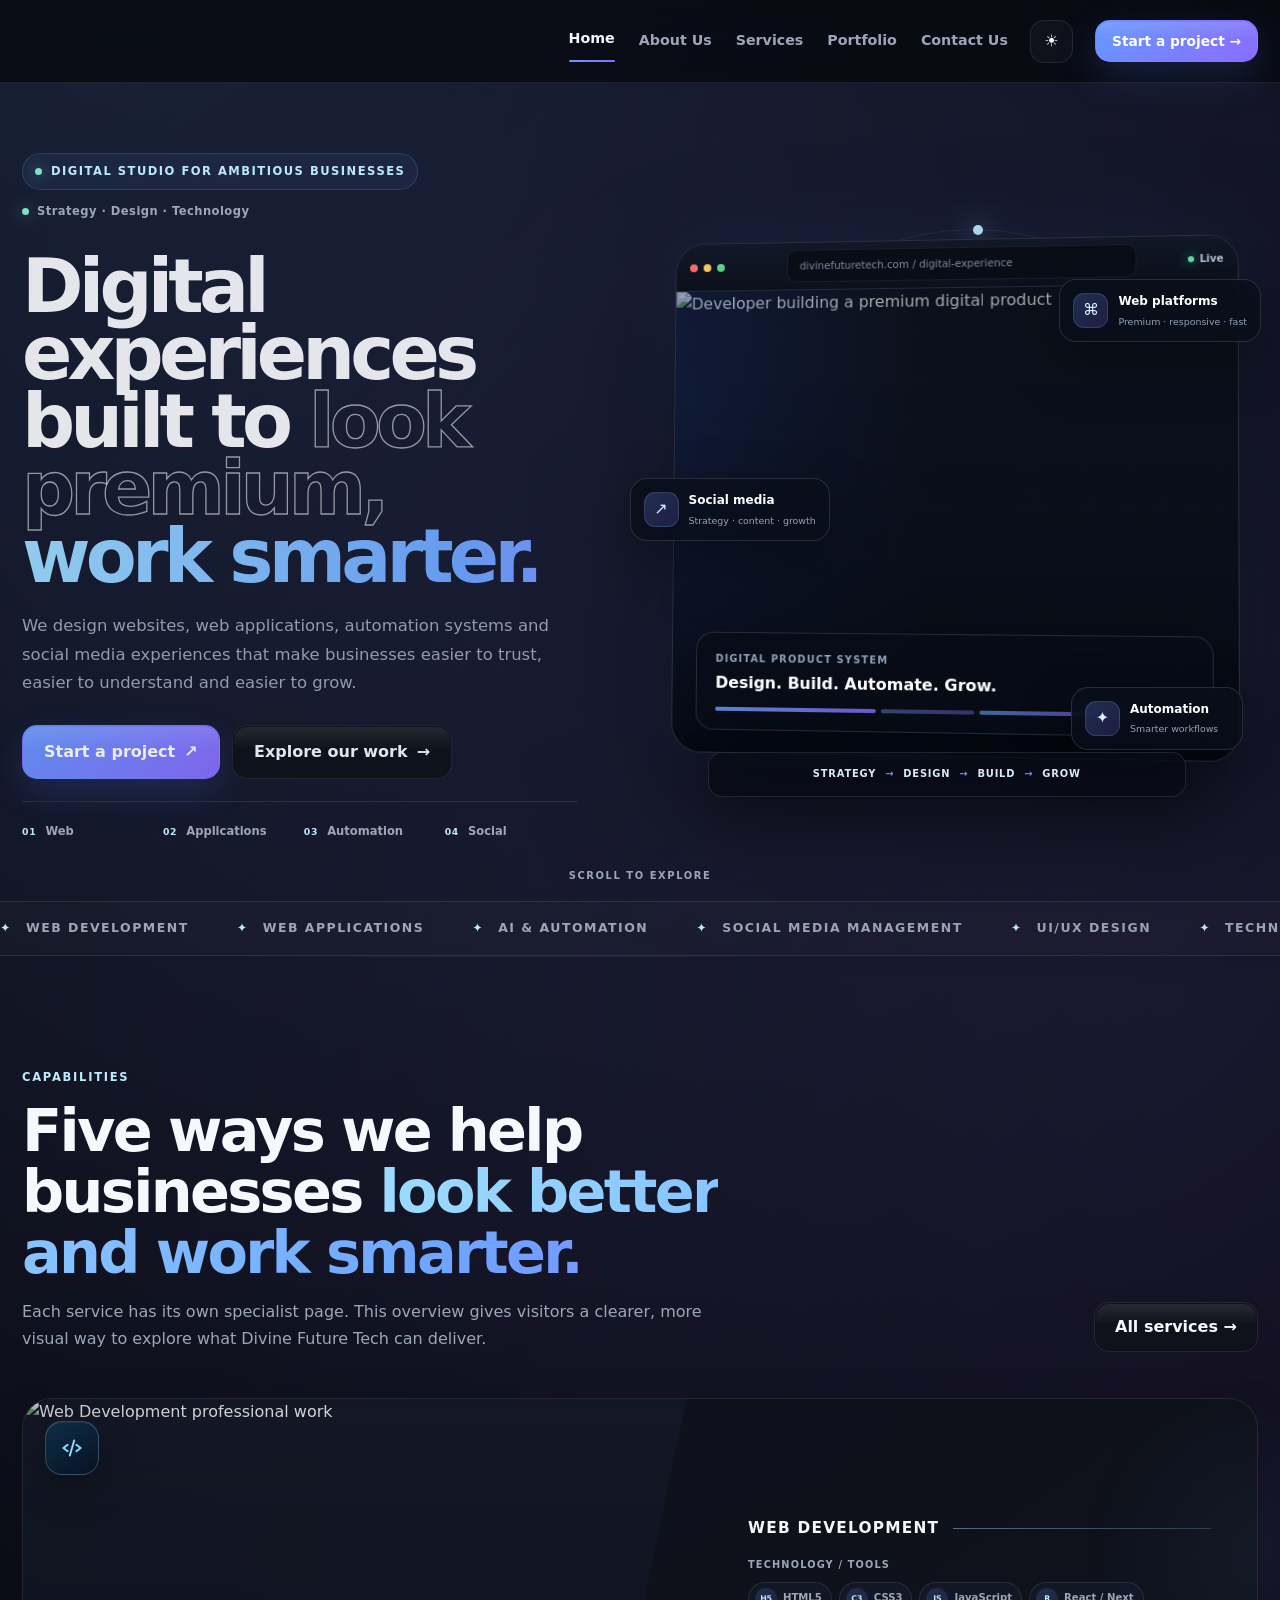
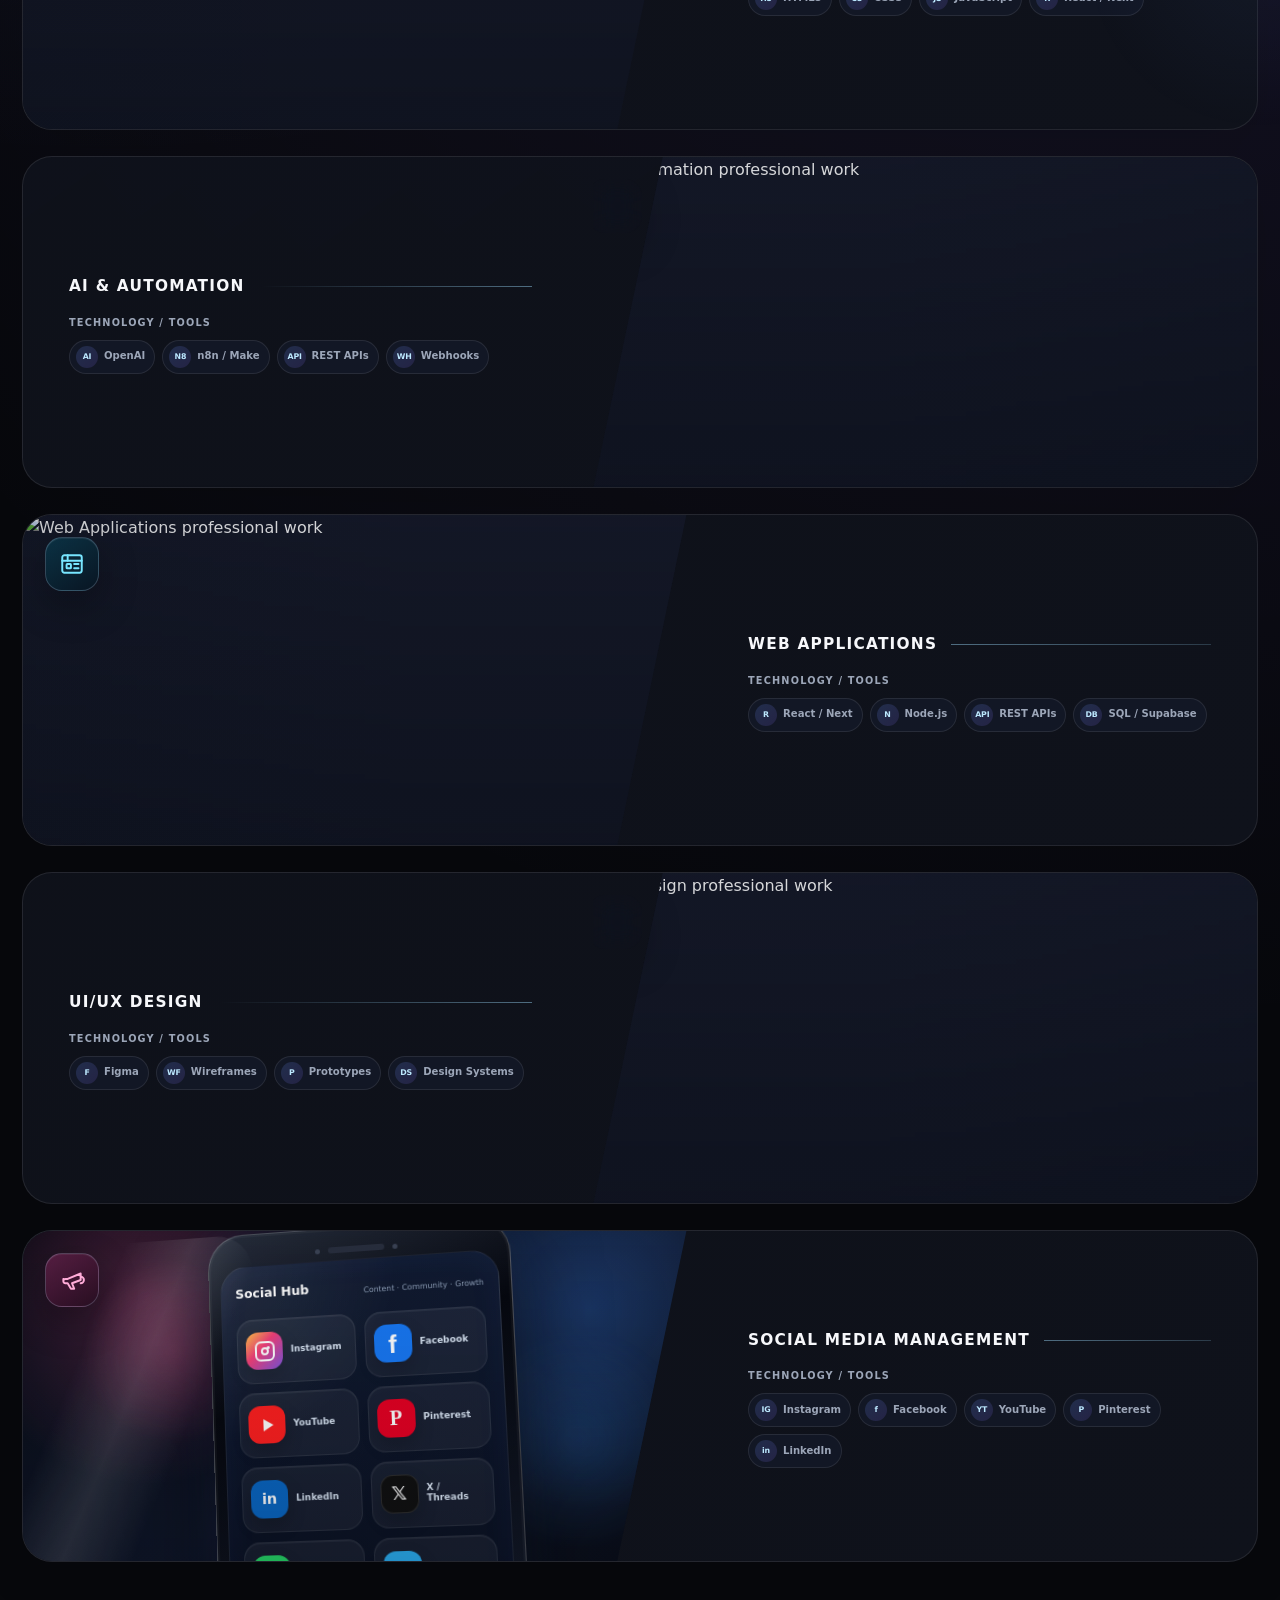
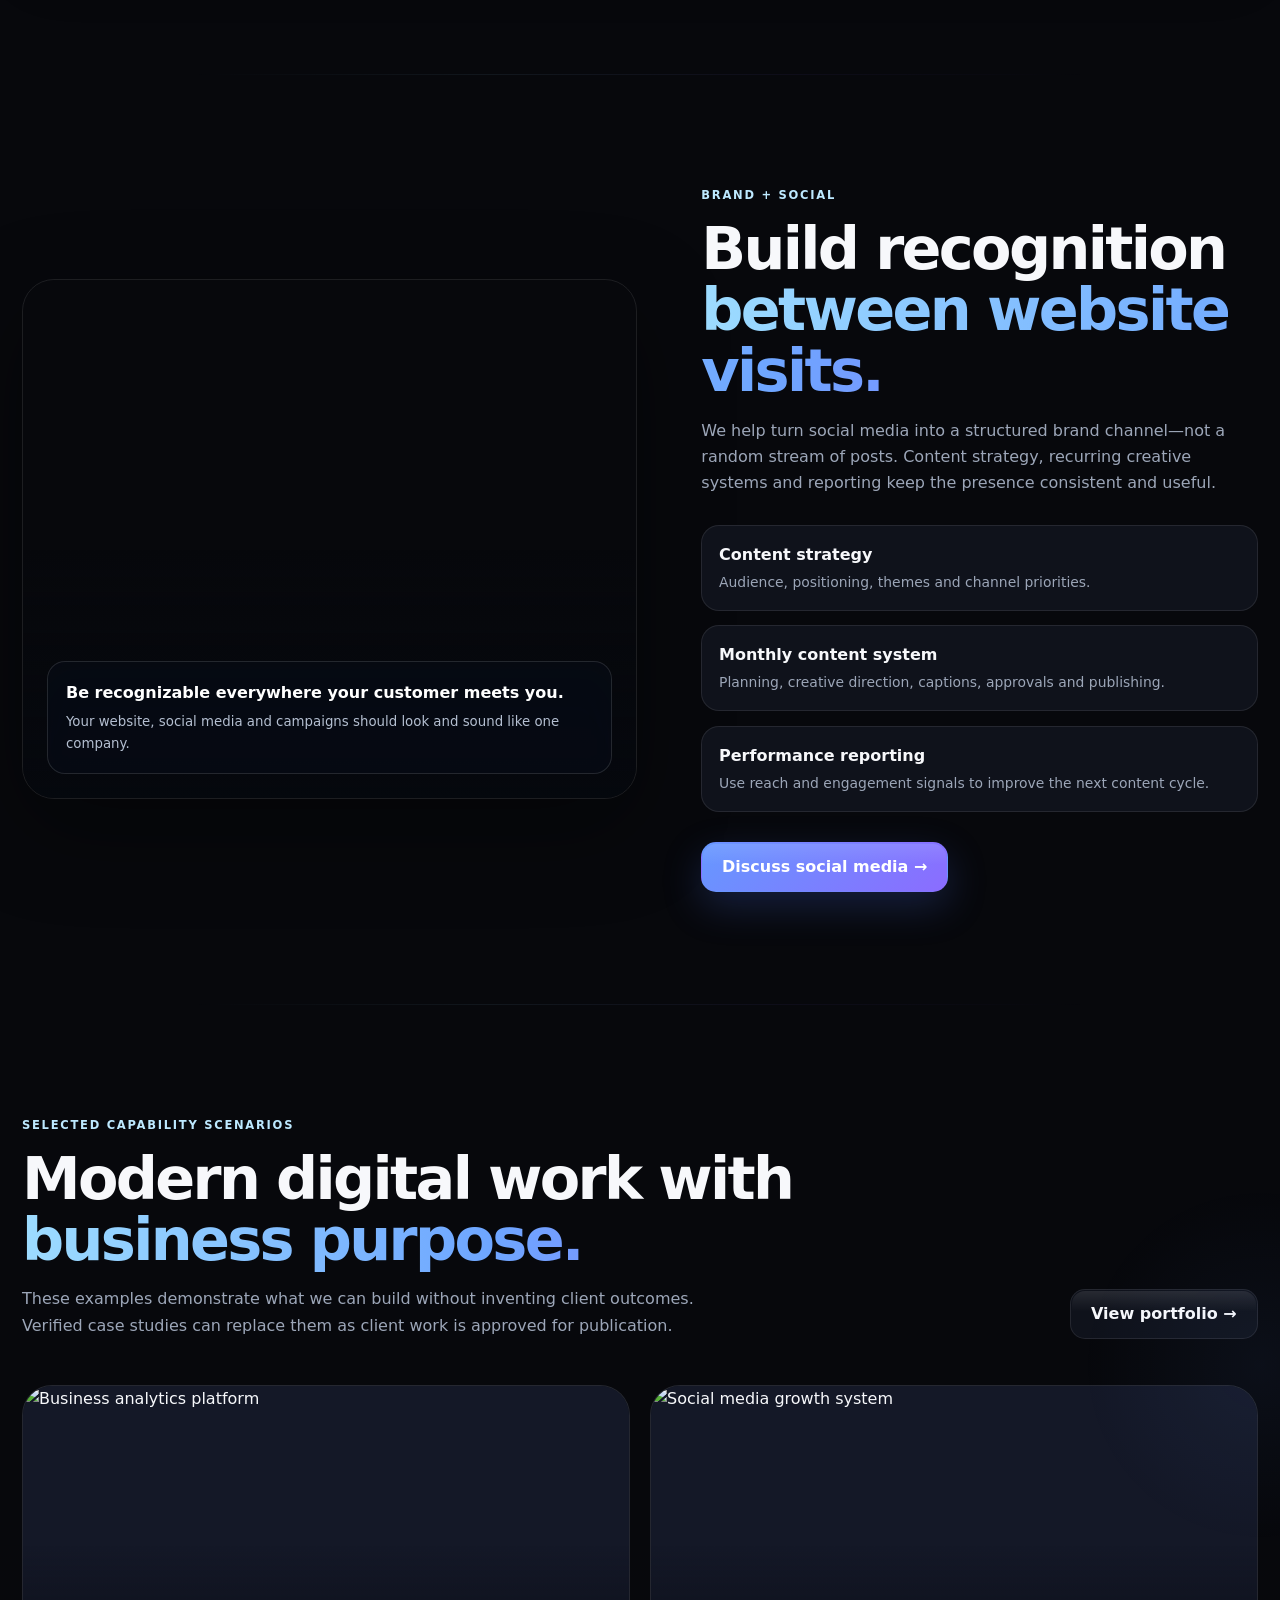
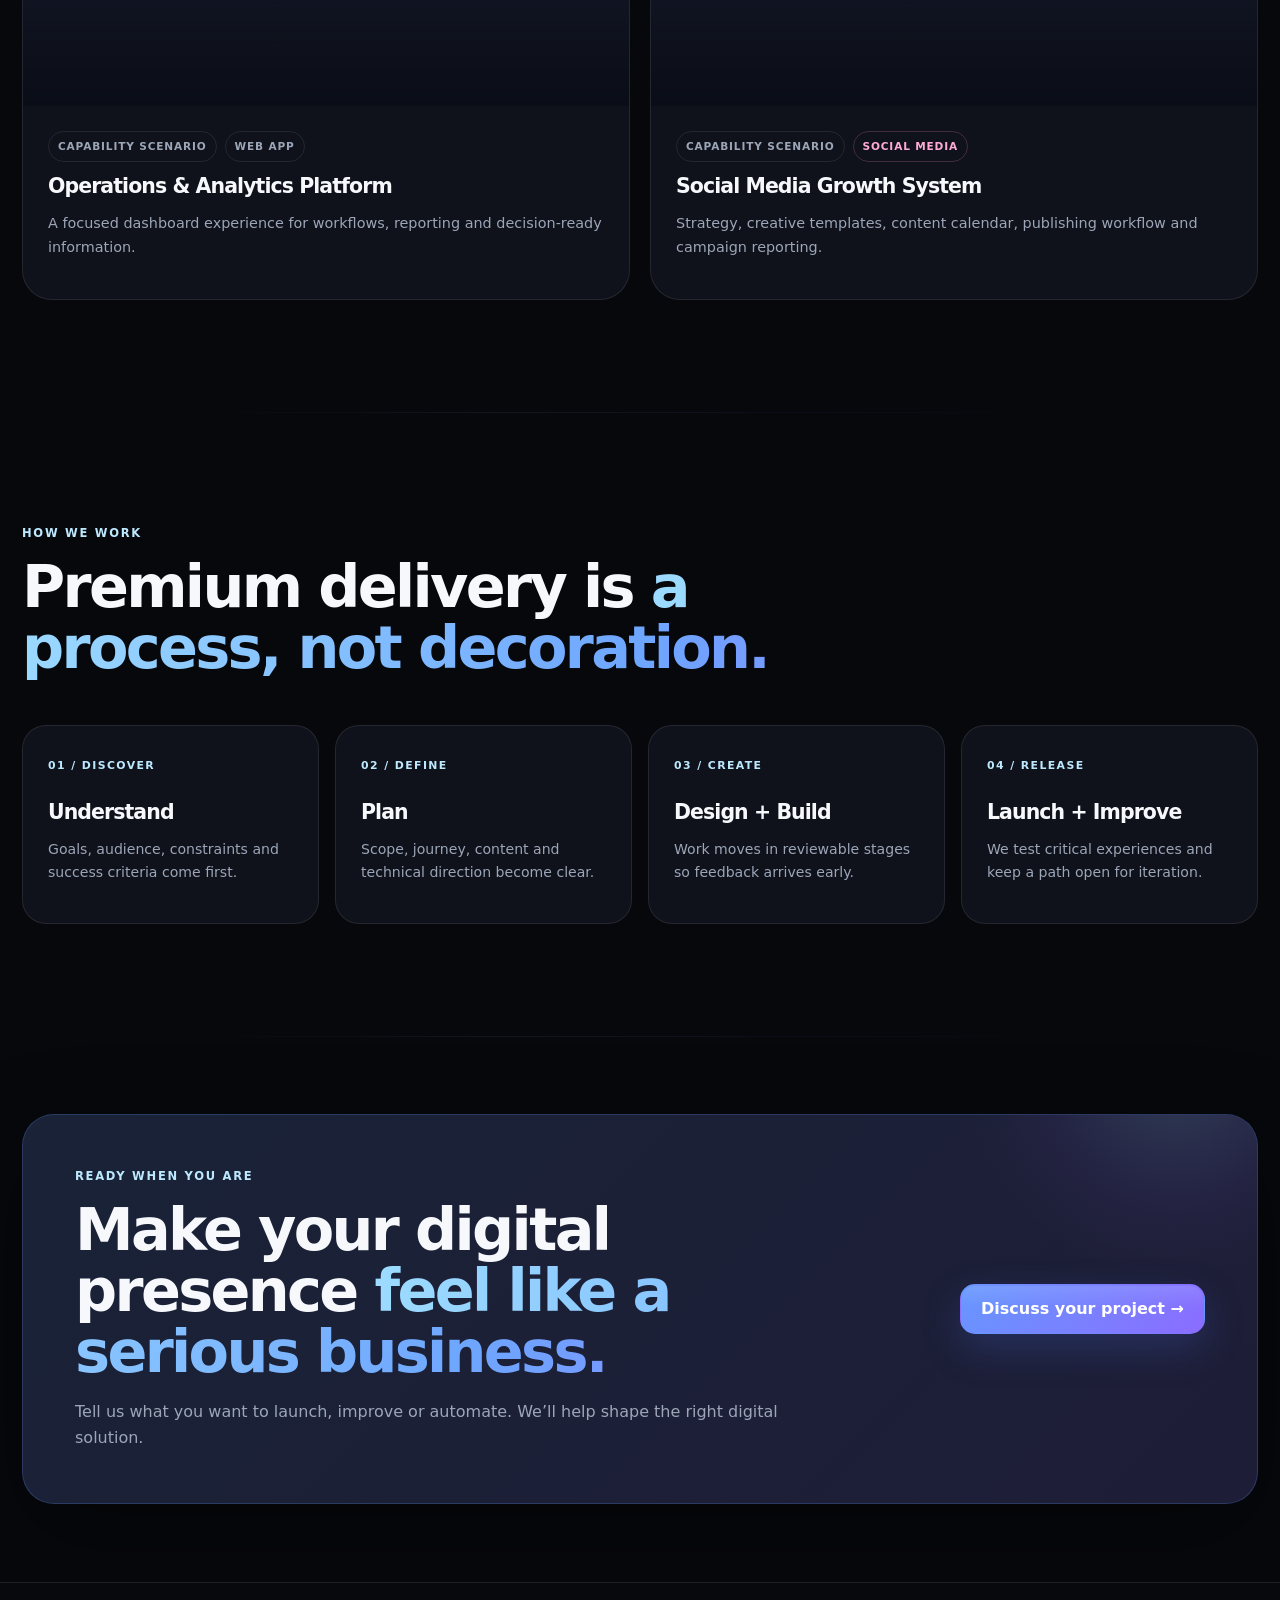
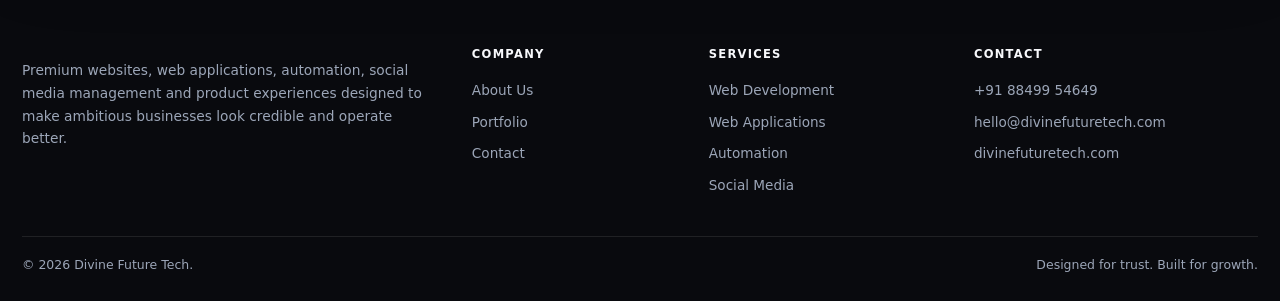
==== commit 70d7a8ac: "Replace generated logo with uploaded brand logo" ====
--- a/divine-future-tech-premium/index.html
+++ b/divine-future-tech-premium/index.html
@@ -1,4 +1,4 @@
-<!doctype html><html lang="en" data-theme="dark"><head><meta charset="utf-8"><meta name="viewport" content="width=device-width,initial-scale=1"><title>Divine Future Tech | Premium Digital Experiences</title><meta name="description" content="Premium websites, web applications, automation and social media management for ambitious businesses."><meta name="theme-color" content="#07080c"><link rel="stylesheet" href="styles.css"></head><body><div class="progress"></div><div class="cursor-glow"></div><header class="header"><div class="container navrow"><a class="brand" href="index.html"><svg viewBox="0 0 560 112" xmlns="http://www.w3.org/2000/svg" aria-label="Divine Future Tech"><defs><linearGradient id="brandGradient" x1="0" x2="1"><stop stop-color="#67d8ff"/><stop offset=".5" stop-color="#6698ff"/><stop offset="1" stop-color="#8b6cff"/></linearGradient></defs><g transform="translate(7 7)" fill="none" stroke-linecap="round"><path d="M36 78C16 78 5 64 5 47S17 16 39 16H65" stroke="#8ea0b7" stroke-width="15" opacity=".8"/><path d="M64 8v56c0 22-10 33-28 33" stroke="url(#brandGradient)" stroke-width="17"/><path d="M64 8h20" stroke="url(#brandGradient)" stroke-width="17"/></g><text x="110" y="72" font-family="Arial,Helvetica,sans-serif" font-size="50" font-weight="800" fill="#32a8ff">divine</text><text x="263" y="72" font-family="Arial,Helvetica,sans-serif" font-size="50" font-weight="800" fill="currentColor">futuretech</text><rect x="111" y="84" width="368" height="3" rx="2" fill="url(#brandGradient)" opacity=".9"/></svg></a><nav class="nav"><a href="index.html" class="active">Home</a><a href="about.html" class="">About Us</a><a href="services.html" class="">Services</a><a href="portfolio.html" class="">Portfolio</a><a href="contact.html" class="">Contact Us</a></nav><button class="theme" data-theme-toggle aria-label="Toggle theme">☀</button><a class="btn small" href="contact.html">Start a project →</a><button class="menu" aria-label="Open menu">☰</button></div></header><main>
+<!doctype html><html lang="en" data-theme="dark"><head><meta charset="utf-8"><meta name="viewport" content="width=device-width,initial-scale=1"><title>Divine Future Tech | Premium Digital Experiences</title><meta name="description" content="Premium websites, web applications, automation and social media management for ambitious businesses."><meta name="theme-color" content="#07080c"><link rel="stylesheet" href="styles.css"></head><body><div class="progress"></div><div class="cursor-glow"></div><header class="header"><div class="container navrow"><a class="brand brand-image-link" href="index.html" aria-label="Divine Future Tech"><span class="brand-logo-new" aria-hidden="true"></span></a><nav class="nav"><a href="index.html" class="active">Home</a><a href="about.html" class="">About Us</a><a href="services.html" class="">Services</a><a href="portfolio.html" class="">Portfolio</a><a href="contact.html" class="">Contact Us</a></nav><button class="theme" data-theme-toggle aria-label="Toggle theme">☀</button><a class="btn small" href="contact.html">Start a project →</a><button class="menu" aria-label="Open menu">☰</button></div></header><main>
 <section class="hero hero-premium reveal visible">
 <div class="container hero-grid hero-grid-premium">
   <div class="hero-copy">
@@ -184,4 +184,4 @@
 <article class="work-card" data-tilt><div class="work-media"><img src="https://images.pexels.com/photos/3184418/pexels-photo-3184418.jpeg?auto=compress&cs=tinysrgb&w=1600" data-fallback="https://images.pexels.com/photos/3184465/pexels-photo-3184465.jpeg?auto=compress&cs=tinysrgb&w=1600" alt="Social media growth system"></div><div class="work-body"><div class="tags"><span class="tag">Capability scenario</span><span class="tag social">Social media</span></div><h3>Social Media Growth System</h3><p>Strategy, creative templates, content calendar, publishing workflow and campaign reporting.</p></div></article>
 </div></div></section>
 <section class="section reveal from-left"><div class="container"><div class="section-head"><div><div class="eyebrow">How we work</div><h2>Premium delivery is <span class="gradient-text">a process, not decoration.</span></h2></div></div><div class="process"><div class="step"><span class="step-num">01 / DISCOVER</span><h3>Understand</h3><p>Goals, audience, constraints and success criteria come first.</p></div><div class="step"><span class="step-num">02 / DEFINE</span><h3>Plan</h3><p>Scope, journey, content and technical direction become clear.</p></div><div class="step"><span class="step-num">03 / CREATE</span><h3>Design + Build</h3><p>Work moves in reviewable stages so feedback arrives early.</p></div><div class="step"><span class="step-num">04 / RELEASE</span><h3>Launch + Improve</h3><p>We test critical experiences and keep a path open for iteration.</p></div></div></div></section>
-<section class="cta reveal from-right"><div class="container"><div class="cta-box"><div><div class="eyebrow">Ready when you are</div><h2>Make your digital presence <span class="gradient-text">feel like a serious business.</span></h2><p class="section-copy">Tell us what you want to launch, improve or automate. We’ll help shape the right digital solution.</p></div><a class="btn" href="contact.html">Discuss your project →</a></div></div></section></main><footer class="footer"><div class="container"><div class="footer-grid"><div><a class="brand" href="index.html"><svg viewBox="0 0 560 112" xmlns="http://www.w3.org/2000/svg" aria-label="Divine Future Tech"><defs><linearGradient id="brandGradient" x1="0" x2="1"><stop stop-color="#67d8ff"/><stop offset=".5" stop-color="#6698ff"/><stop offset="1" stop-color="#8b6cff"/></linearGradient></defs><g transform="translate(7 7)" fill="none" stroke-linecap="round"><path d="M36 78C16 78 5 64 5 47S17 16 39 16H65" stroke="#8ea0b7" stroke-width="15" opacity=".8"/><path d="M64 8v56c0 22-10 33-28 33" stroke="url(#brandGradient)" stroke-width="17"/><path d="M64 8h20" stroke="url(#brandGradient)" stroke-width="17"/></g><text x="110" y="72" font-family="Arial,Helvetica,sans-serif" font-size="50" font-weight="800" fill="#32a8ff">divine</text><text x="263" y="72" font-family="Arial,Helvetica,sans-serif" font-size="50" font-weight="800" fill="currentColor">futuretech</text><rect x="111" y="84" width="368" height="3" rx="2" fill="url(#brandGradient)" opacity=".9"/></svg></a><p class="footer-copy">Premium websites, web applications, automation, social media management and product experiences designed to make ambitious businesses look credible and operate better.</p></div><div><div class="footer-title">Company</div><div class="footer-links"><a href="about.html">About Us</a><a href="portfolio.html">Portfolio</a><a href="contact.html">Contact</a></div></div><div><div class="footer-title">Services</div><div class="footer-links"><a href="web-development.html">Web Development</a><a href="web-applications.html">Web Applications</a><a href="ai-automation.html">Automation</a><a href="social-media-management.html">Social Media</a></div></div><div><div class="footer-title">Contact</div><div class="footer-links"><a href="tel:+918849954649">+91 88499 54649</a><a href="mailto:hello@divinefuturetech.com">hello@divinefuturetech.com</a><span>divinefuturetech.com</span></div></div></div><div class="footer-bottom"><span>© <span data-year></span> Divine Future Tech.</span><span>Designed for trust. Built for growth.</span></div></div></footer><script src="app.js"></script></body></html>+<section class="cta reveal from-right"><div class="container"><div class="cta-box"><div><div class="eyebrow">Ready when you are</div><h2>Make your digital presence <span class="gradient-text">feel like a serious business.</span></h2><p class="section-copy">Tell us what you want to launch, improve or automate. We’ll help shape the right digital solution.</p></div><a class="btn" href="contact.html">Discuss your project →</a></div></div></section></main><footer class="footer"><div class="container"><div class="footer-grid"><div><a class="brand brand-image-link" href="index.html" aria-label="Divine Future Tech"><span class="brand-logo-new" aria-hidden="true"></span></a><p class="footer-copy">Premium websites, web applications, automation, social media management and product experiences designed to make ambitious businesses look credible and operate better.</p></div><div><div class="footer-title">Company</div><div class="footer-links"><a href="about.html">About Us</a><a href="portfolio.html">Portfolio</a><a href="contact.html">Contact</a></div></div><div><div class="footer-title">Services</div><div class="footer-links"><a href="web-development.html">Web Development</a><a href="web-applications.html">Web Applications</a><a href="ai-automation.html">Automation</a><a href="social-media-management.html">Social Media</a></div></div><div><div class="footer-title">Contact</div><div class="footer-links"><a href="tel:+918849954649">+91 88499 54649</a><a href="mailto:hello@divinefuturetech.com">hello@divinefuturetech.com</a><span>divinefuturetech.com</span></div></div></div><div class="footer-bottom"><span>© <span data-year></span> Divine Future Tech.</span><span>Designed for trust. Built for growth.</span></div></div></footer><script src="app.js"></script></body></html>
--- a/divine-future-tech-premium/styles.css
+++ b/divine-future-tech-premium/styles.css
@@ -2560,3 +2560,52 @@
   white-space:nowrap;
   line-height:1;
 }
+
+
+/* ===== Correct service technology stacks ===== */
+.service-tech-stack{
+  display:grid!important;
+  gap:9px!important;
+  margin-top:15px!important;
+  opacity:1!important;
+  visibility:visible!important;
+}
+.service-tech-list{
+  display:flex!important;
+  flex-wrap:wrap!important;
+  gap:7px!important;
+}
+.service-tech-chip{
+  display:inline-flex!important;
+  align-items:center!important;
+  gap:6px!important;
+  opacity:1!important;
+  visibility:visible!important;
+}
+.service-tech-chip i{
+  min-width:22px;
+  height:22px;
+  padding:0 4px;
+  display:grid;
+  place-items:center;
+  border-radius:999px;
+  font-size:.49rem;
+  font-weight:900;
+  line-height:1;
+  letter-spacing:-.02em;
+}
+.service-collapsible{
+  cursor:pointer;
+}
+.service-collapsible:focus-visible{
+  outline:2px solid var(--accent);
+  outline-offset:4px;
+}
+.service-collapsible:not(.open) .service-tech-stack,
+.service-collapsible:not(.open) .service-tech-list,
+.service-collapsible:not(.open) .service-tech-chip{
+  display:flex!important;
+}
+.service-collapsible:not(.open) .service-tech-stack{
+  display:grid!important;
+}
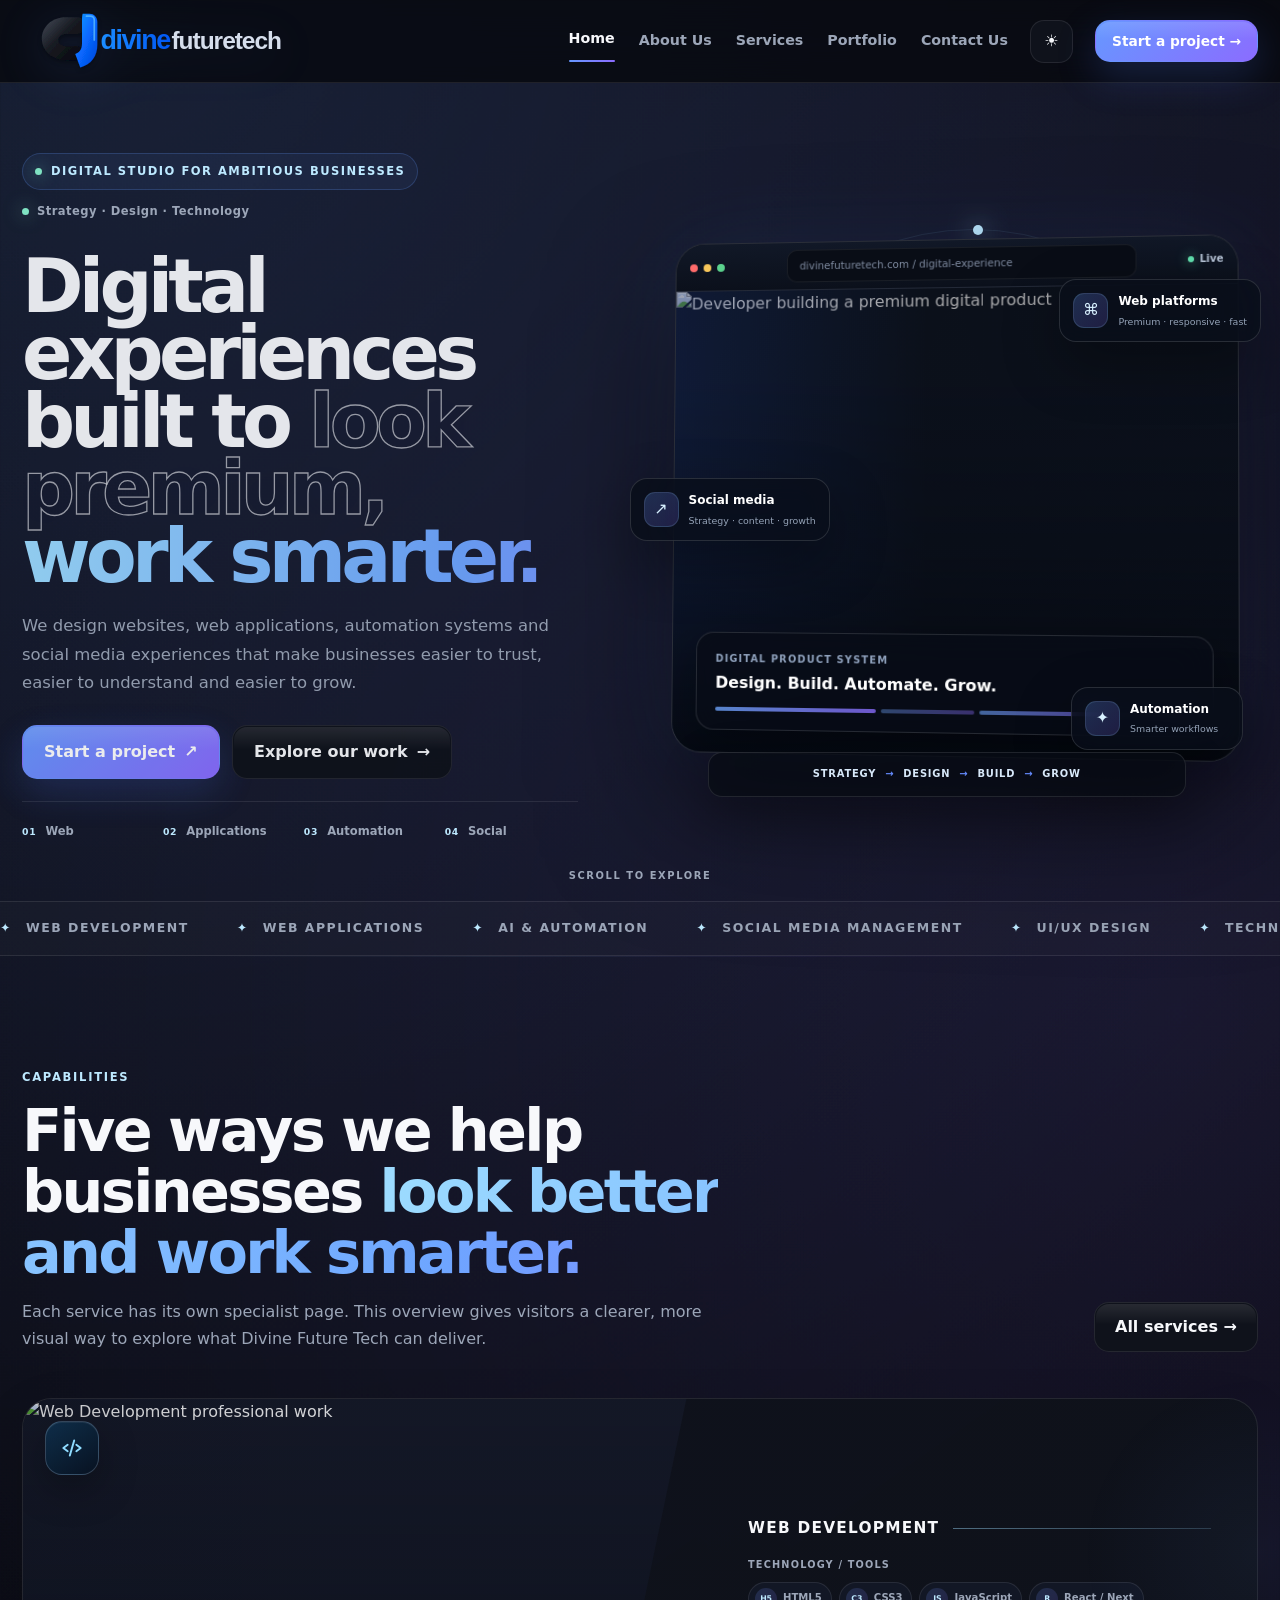
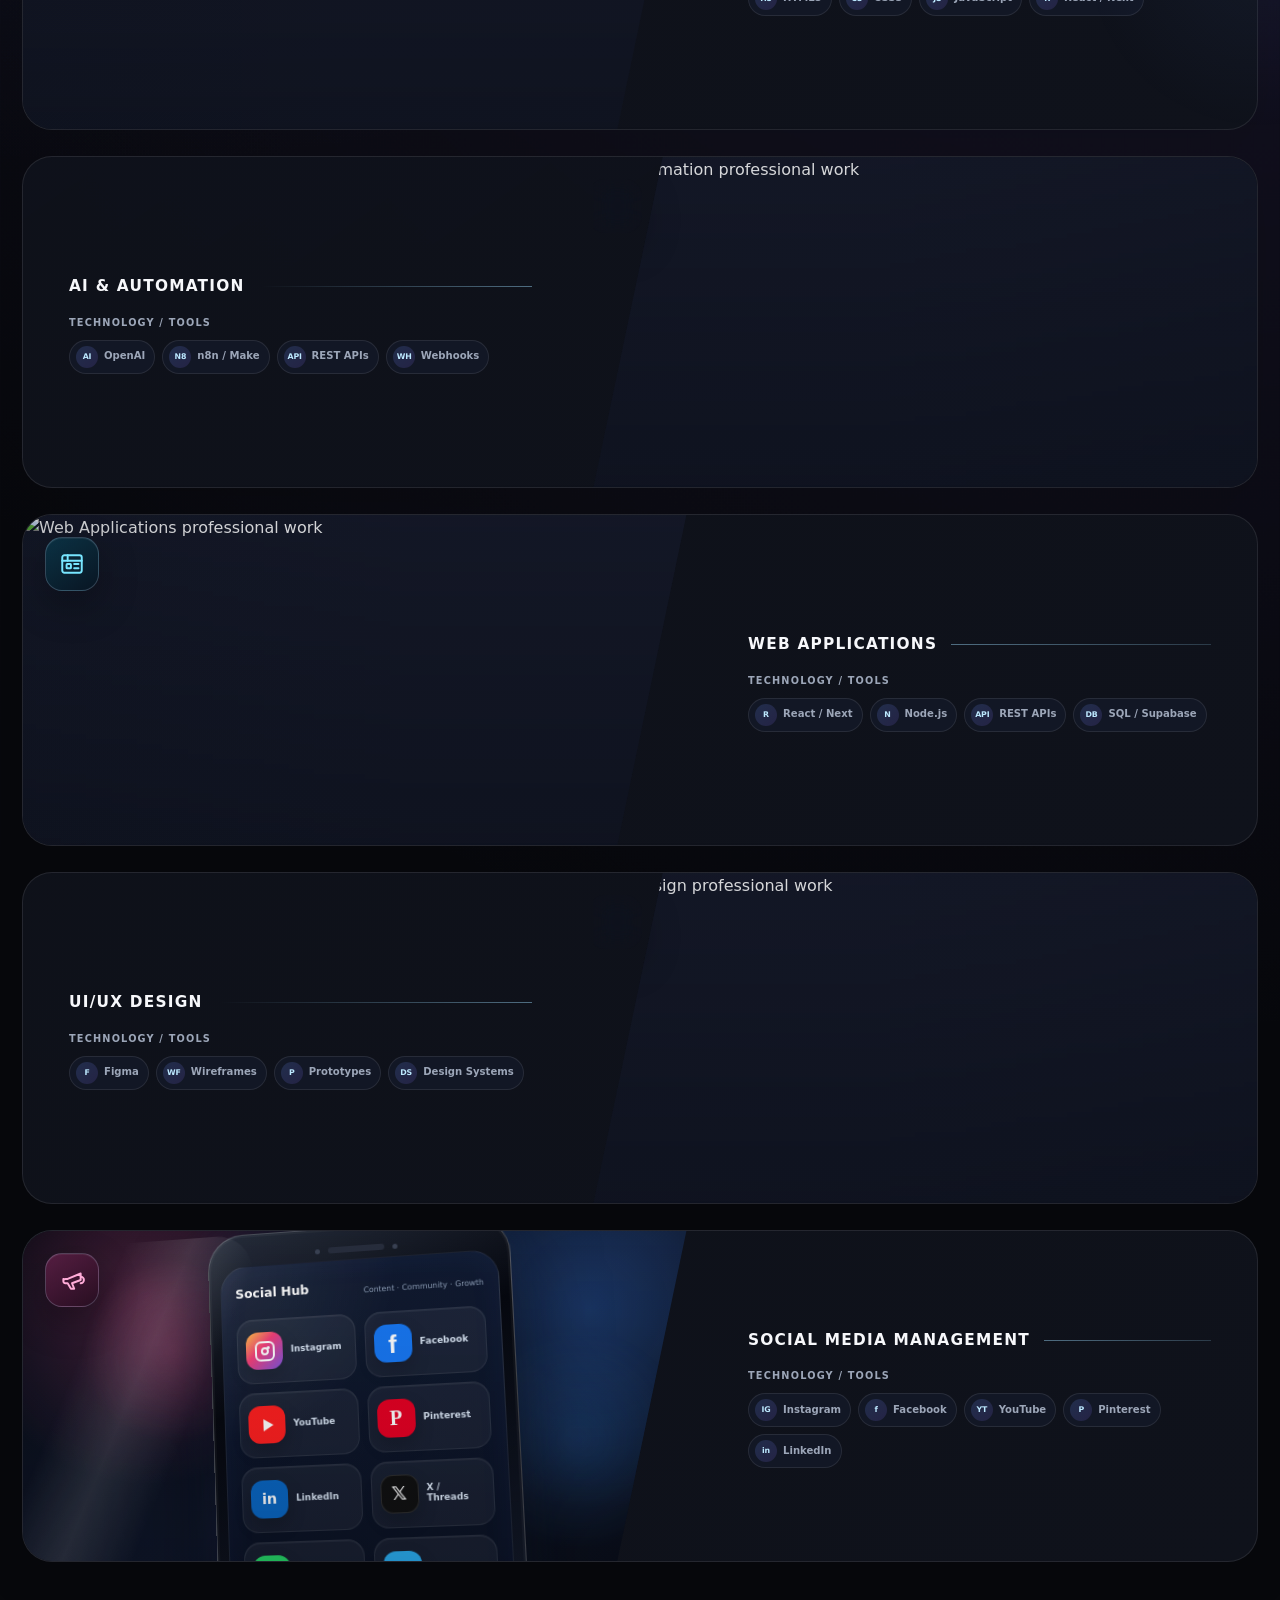
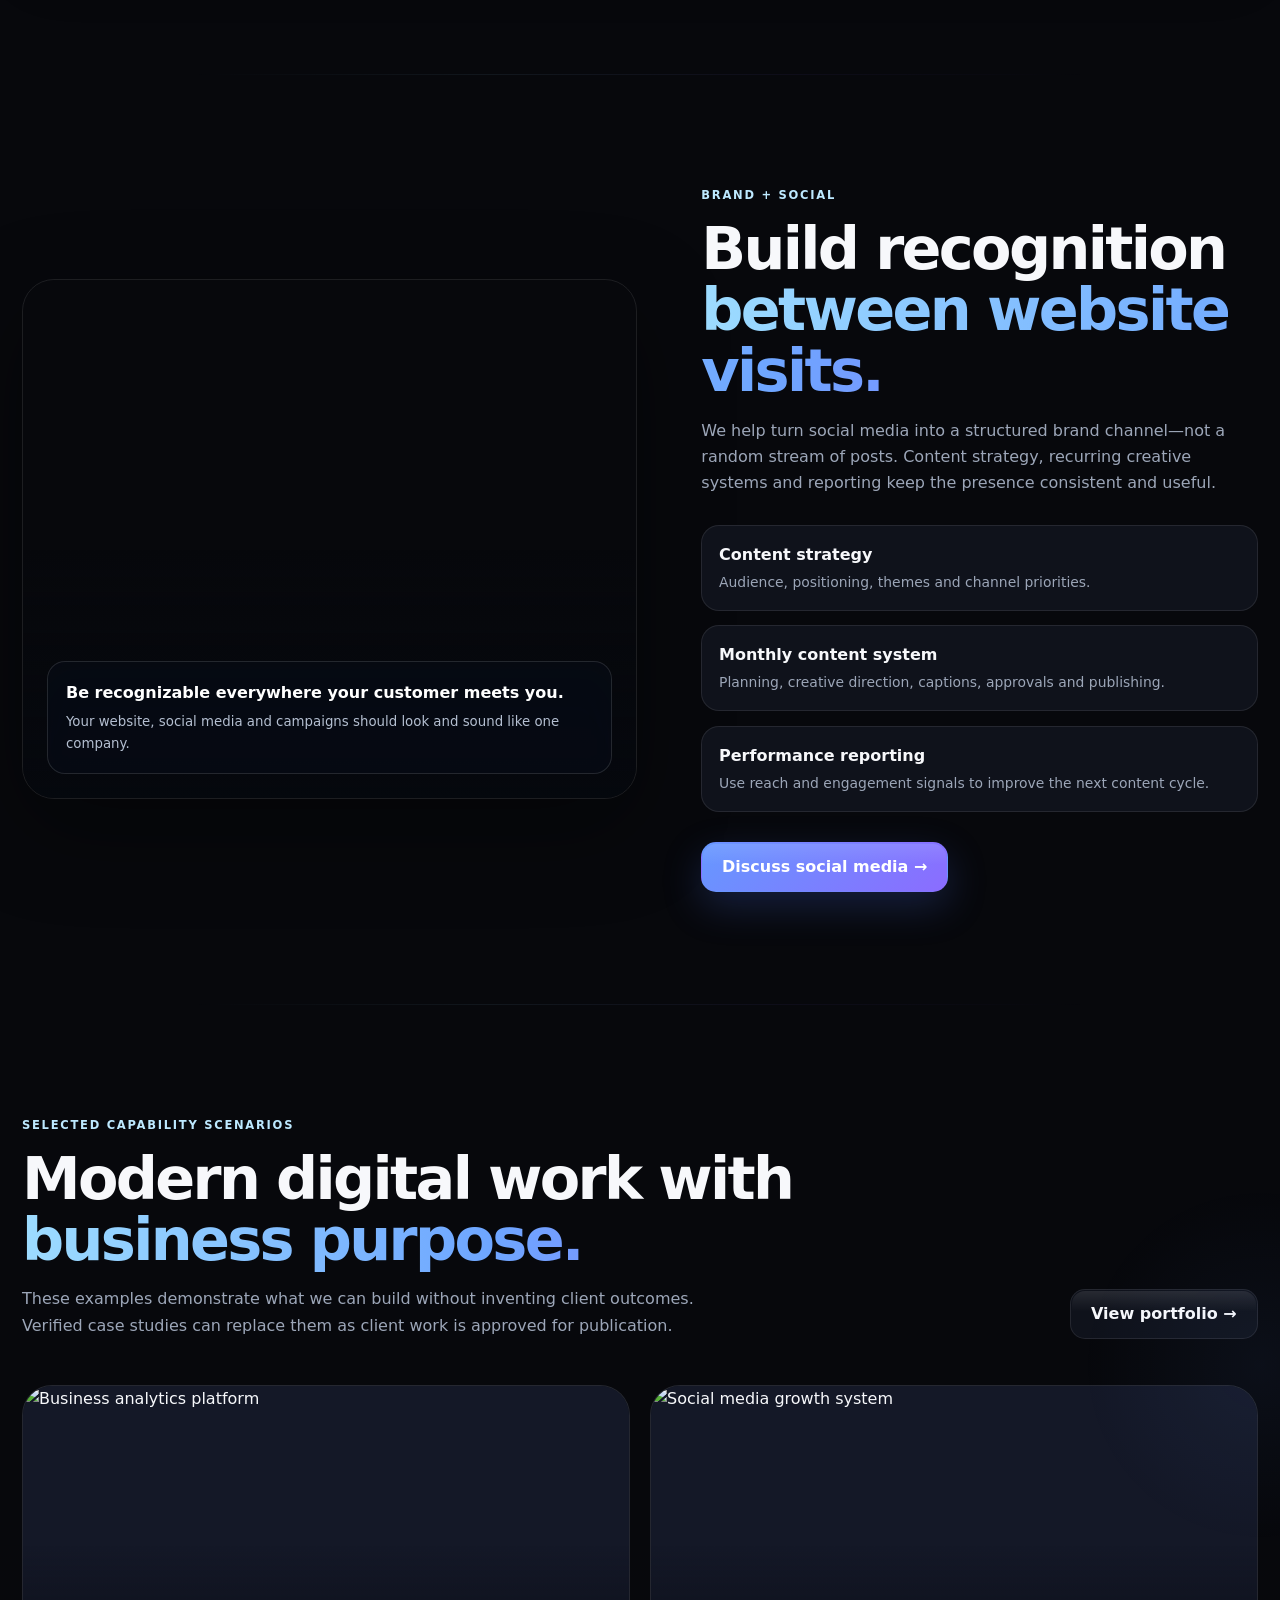
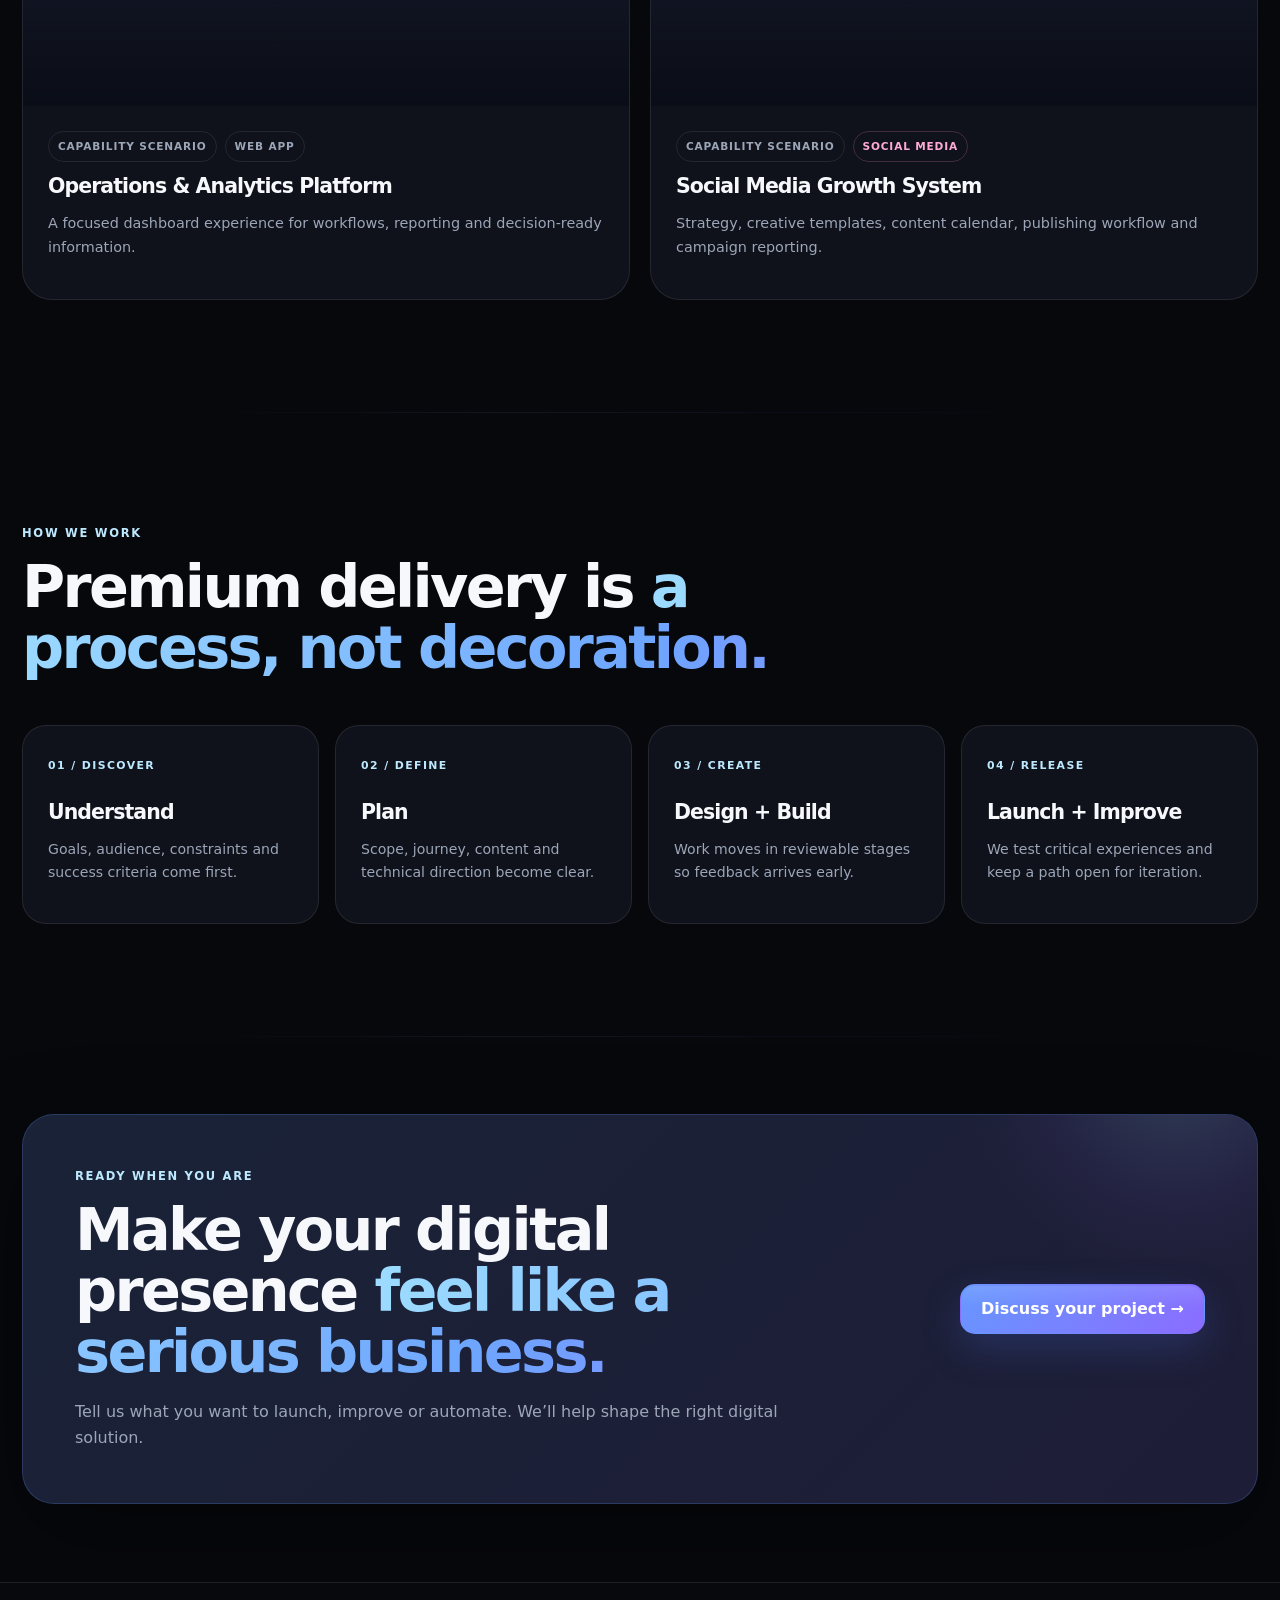
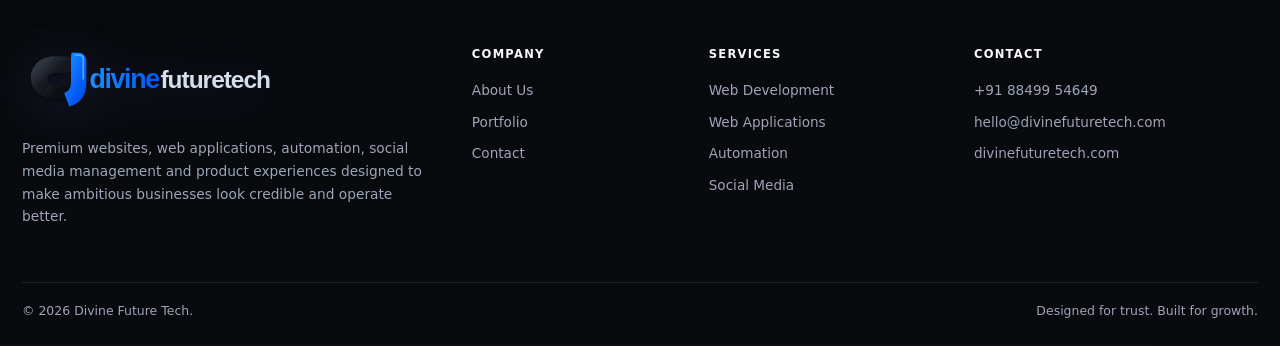
==== commit d6b63305: "Use transparent inline Divine Future Tech logo" ====
--- a/divine-future-tech-premium/index.html
+++ b/divine-future-tech-premium/index.html
@@ -1,4 +1,18 @@
-<!doctype html><html lang="en" data-theme="dark"><head><meta charset="utf-8"><meta name="viewport" content="width=device-width,initial-scale=1"><title>Divine Future Tech | Premium Digital Experiences</title><meta name="description" content="Premium websites, web applications, automation and social media management for ambitious businesses."><meta name="theme-color" content="#07080c"><link rel="stylesheet" href="styles.css"></head><body><div class="progress"></div><div class="cursor-glow"></div><header class="header"><div class="container navrow"><a class="brand brand-image-link" href="index.html" aria-label="Divine Future Tech"><span class="brand-logo-new" aria-hidden="true"></span></a><nav class="nav"><a href="index.html" class="active">Home</a><a href="about.html" class="">About Us</a><a href="services.html" class="">Services</a><a href="portfolio.html" class="">Portfolio</a><a href="contact.html" class="">Contact Us</a></nav><button class="theme" data-theme-toggle aria-label="Toggle theme">☀</button><a class="btn small" href="contact.html">Start a project →</a><button class="menu" aria-label="Open menu">☰</button></div></header><main>
+<!doctype html><html lang="en" data-theme="dark"><head><meta charset="utf-8"><meta name="viewport" content="width=device-width,initial-scale=1"><title>Divine Future Tech | Premium Digital Experiences</title><meta name="description" content="Premium websites, web applications, automation and social media management for ambitious businesses."><meta name="theme-color" content="#07080c"><link rel="stylesheet" href="styles.css"></head><body><div class="progress"></div><div class="cursor-glow"></div><header class="header"><div class="container navrow"><a class="brand brand-image-link" href="index.html" aria-label="Divine Future Tech"><svg class="brand-logo-svg" viewBox="0 0 720 204" xmlns="http://www.w3.org/2000/svg" role="img" aria-label="Divine Future Tech">
+<defs>
+ <linearGradient id="dftBlue" x1="0" y1="0" x2="1" y2="1"><stop stop-color="#16a0ff"/><stop offset=".48" stop-color="#0869ff"/><stop offset="1" stop-color="#0044d9"/></linearGradient>
+ <linearGradient id="dftBlack" x1="0" y1="0" x2="1" y2="1"><stop stop-color="#444b58"/><stop offset=".45" stop-color="#181b22"/><stop offset="1" stop-color="#05060a"/></linearGradient>
+ <linearGradient id="dftText" x1="0" x2="1"><stop stop-color="#1b8dff"/><stop offset="1" stop-color="#0056f4"/></linearGradient>
+ <filter id="dftShadow" x="-30%" y="-30%" width="160%" height="160%"><feDropShadow dx="0" dy="7" stdDeviation="7" flood-color="#000" flood-opacity=".32"/></filter>
+</defs>
+<g filter="url(#dftShadow)" transform="translate(7 8)">
+ <path d="M88 151c-38 0-69-28-69-63s30-63 69-63h37c10 0 17 8 17 18v13c0 10-7 18-17 18H91c-13 0-24 7-24 18s10 18 24 18h30c11 0 20 9 20 20v8c0 8-6 14-14 14H88z" fill="url(#dftBlack)"/>
+ <path d="M139 15h20c13 0 23 10 23 23v68c0 34-18 57-50 67l-15-40c13-5 20-14 20-30V35c0-11 1-16 2-20z" fill="url(#dftBlue)"/>
+ <path d="M150 22h11c7 0 12 5 12 12v58" fill="none" stroke="#65c3ff" stroke-width="5" stroke-linecap="round" opacity=".72"/>
+</g>
+<text x="198" y="127" font-family="Arial,Helvetica,sans-serif" font-size="79" font-weight="800" letter-spacing="-4" fill="url(#dftText)">divine</text>
+<text class="brand-future-text" x="407" y="127" font-family="Arial,Helvetica,sans-serif" font-size="72" font-weight="800" letter-spacing="-3" fill="#d6deec">futuretech</text>
+</svg></a><nav class="nav"><a href="index.html" class="active">Home</a><a href="about.html" class="">About Us</a><a href="services.html" class="">Services</a><a href="portfolio.html" class="">Portfolio</a><a href="contact.html" class="">Contact Us</a></nav><button class="theme" data-theme-toggle aria-label="Toggle theme">☀</button><a class="btn small" href="contact.html">Start a project →</a><button class="menu" aria-label="Open menu">☰</button></div></header><main>
 <section class="hero hero-premium reveal visible">
 <div class="container hero-grid hero-grid-premium">
   <div class="hero-copy">
@@ -184,4 +198,18 @@
 <article class="work-card" data-tilt><div class="work-media"><img src="https://images.pexels.com/photos/3184418/pexels-photo-3184418.jpeg?auto=compress&cs=tinysrgb&w=1600" data-fallback="https://images.pexels.com/photos/3184465/pexels-photo-3184465.jpeg?auto=compress&cs=tinysrgb&w=1600" alt="Social media growth system"></div><div class="work-body"><div class="tags"><span class="tag">Capability scenario</span><span class="tag social">Social media</span></div><h3>Social Media Growth System</h3><p>Strategy, creative templates, content calendar, publishing workflow and campaign reporting.</p></div></article>
 </div></div></section>
 <section class="section reveal from-left"><div class="container"><div class="section-head"><div><div class="eyebrow">How we work</div><h2>Premium delivery is <span class="gradient-text">a process, not decoration.</span></h2></div></div><div class="process"><div class="step"><span class="step-num">01 / DISCOVER</span><h3>Understand</h3><p>Goals, audience, constraints and success criteria come first.</p></div><div class="step"><span class="step-num">02 / DEFINE</span><h3>Plan</h3><p>Scope, journey, content and technical direction become clear.</p></div><div class="step"><span class="step-num">03 / CREATE</span><h3>Design + Build</h3><p>Work moves in reviewable stages so feedback arrives early.</p></div><div class="step"><span class="step-num">04 / RELEASE</span><h3>Launch + Improve</h3><p>We test critical experiences and keep a path open for iteration.</p></div></div></div></section>
-<section class="cta reveal from-right"><div class="container"><div class="cta-box"><div><div class="eyebrow">Ready when you are</div><h2>Make your digital presence <span class="gradient-text">feel like a serious business.</span></h2><p class="section-copy">Tell us what you want to launch, improve or automate. We’ll help shape the right digital solution.</p></div><a class="btn" href="contact.html">Discuss your project →</a></div></div></section></main><footer class="footer"><div class="container"><div class="footer-grid"><div><a class="brand brand-image-link" href="index.html" aria-label="Divine Future Tech"><span class="brand-logo-new" aria-hidden="true"></span></a><p class="footer-copy">Premium websites, web applications, automation, social media management and product experiences designed to make ambitious businesses look credible and operate better.</p></div><div><div class="footer-title">Company</div><div class="footer-links"><a href="about.html">About Us</a><a href="portfolio.html">Portfolio</a><a href="contact.html">Contact</a></div></div><div><div class="footer-title">Services</div><div class="footer-links"><a href="web-development.html">Web Development</a><a href="web-applications.html">Web Applications</a><a href="ai-automation.html">Automation</a><a href="social-media-management.html">Social Media</a></div></div><div><div class="footer-title">Contact</div><div class="footer-links"><a href="tel:+918849954649">+91 88499 54649</a><a href="mailto:hello@divinefuturetech.com">hello@divinefuturetech.com</a><span>divinefuturetech.com</span></div></div></div><div class="footer-bottom"><span>© <span data-year></span> Divine Future Tech.</span><span>Designed for trust. Built for growth.</span></div></div></footer><script src="app.js"></script></body></html>+<section class="cta reveal from-right"><div class="container"><div class="cta-box"><div><div class="eyebrow">Ready when you are</div><h2>Make your digital presence <span class="gradient-text">feel like a serious business.</span></h2><p class="section-copy">Tell us what you want to launch, improve or automate. We’ll help shape the right digital solution.</p></div><a class="btn" href="contact.html">Discuss your project →</a></div></div></section></main><footer class="footer"><div class="container"><div class="footer-grid"><div><a class="brand brand-image-link" href="index.html" aria-label="Divine Future Tech"><svg class="brand-logo-svg" viewBox="0 0 720 204" xmlns="http://www.w3.org/2000/svg" role="img" aria-label="Divine Future Tech">
+<defs>
+ <linearGradient id="dftBlue" x1="0" y1="0" x2="1" y2="1"><stop stop-color="#16a0ff"/><stop offset=".48" stop-color="#0869ff"/><stop offset="1" stop-color="#0044d9"/></linearGradient>
+ <linearGradient id="dftBlack" x1="0" y1="0" x2="1" y2="1"><stop stop-color="#444b58"/><stop offset=".45" stop-color="#181b22"/><stop offset="1" stop-color="#05060a"/></linearGradient>
+ <linearGradient id="dftText" x1="0" x2="1"><stop stop-color="#1b8dff"/><stop offset="1" stop-color="#0056f4"/></linearGradient>
+ <filter id="dftShadow" x="-30%" y="-30%" width="160%" height="160%"><feDropShadow dx="0" dy="7" stdDeviation="7" flood-color="#000" flood-opacity=".32"/></filter>
+</defs>
+<g filter="url(#dftShadow)" transform="translate(7 8)">
+ <path d="M88 151c-38 0-69-28-69-63s30-63 69-63h37c10 0 17 8 17 18v13c0 10-7 18-17 18H91c-13 0-24 7-24 18s10 18 24 18h30c11 0 20 9 20 20v8c0 8-6 14-14 14H88z" fill="url(#dftBlack)"/>
+ <path d="M139 15h20c13 0 23 10 23 23v68c0 34-18 57-50 67l-15-40c13-5 20-14 20-30V35c0-11 1-16 2-20z" fill="url(#dftBlue)"/>
+ <path d="M150 22h11c7 0 12 5 12 12v58" fill="none" stroke="#65c3ff" stroke-width="5" stroke-linecap="round" opacity=".72"/>
+</g>
+<text x="198" y="127" font-family="Arial,Helvetica,sans-serif" font-size="79" font-weight="800" letter-spacing="-4" fill="url(#dftText)">divine</text>
+<text class="brand-future-text" x="407" y="127" font-family="Arial,Helvetica,sans-serif" font-size="72" font-weight="800" letter-spacing="-3" fill="#d6deec">futuretech</text>
+</svg></a><p class="footer-copy">Premium websites, web applications, automation, social media management and product experiences designed to make ambitious businesses look credible and operate better.</p></div><div><div class="footer-title">Company</div><div class="footer-links"><a href="about.html">About Us</a><a href="portfolio.html">Portfolio</a><a href="contact.html">Contact</a></div></div><div><div class="footer-title">Services</div><div class="footer-links"><a href="web-development.html">Web Development</a><a href="web-applications.html">Web Applications</a><a href="ai-automation.html">Automation</a><a href="social-media-management.html">Social Media</a></div></div><div><div class="footer-title">Contact</div><div class="footer-links"><a href="tel:+918849954649">+91 88499 54649</a><a href="mailto:hello@divinefuturetech.com">hello@divinefuturetech.com</a><span>divinefuturetech.com</span></div></div></div><div class="footer-bottom"><span>© <span data-year></span> Divine Future Tech.</span><span>Designed for trust. Built for growth.</span></div></div></footer><script src="app.js"></script></body></html>
--- a/divine-future-tech-premium/styles.css
+++ b/divine-future-tech-premium/styles.css
@@ -2609,3 +2609,49 @@
 .service-collapsible:not(.open) .service-tech-stack{
   display:grid!important;
 }
+
+/* ===== Uploaded Divine Future Tech logo ===== */
+.brand-image-link{
+  display:inline-flex!important;
+  align-items:center;
+  flex:0 0 auto;
+  color:inherit;
+  background:transparent!important;
+  box-shadow:none!important;
+}
+.brand-logo-new{
+  display:block;
+  width:246px;
+  height:68px;
+  border-radius:0;
+  background-color:transparent!important;
+  background-image:url("logo-transparent-dark.webp");
+  background-repeat:no-repeat;
+  background-position:center;
+  background-size:contain;
+  box-shadow:none;
+  filter:drop-shadow(0 7px 16px rgba(0,0,0,.22)) drop-shadow(0 0 10px rgba(44,114,255,.08));
+  transition:transform .32s ease,filter .32s ease;
+}
+.header .brand-image-link:hover .brand-logo-new{
+  transform:translateY(-2px) scale(1.018);
+  filter:drop-shadow(0 10px 22px rgba(0,0,0,.28)) drop-shadow(0 0 16px rgba(51,123,255,.16));
+}
+.footer .brand-logo-new{
+  width:270px;
+  height:90px;
+  margin-bottom:8px;
+}
+html[data-theme="light"] .brand-logo-new{
+  background-image:url("logo-transparent-light.webp");
+  filter:drop-shadow(0 5px 12px rgba(15,22,36,.14));
+}
+@media(max-width:1040px){.brand-logo-new{width:212px;height:60px}}
+@media(max-width:760px){
+  .brand-logo-new{width:175px;height:52px}
+  .footer .brand-logo-new{width:220px;height:74px}
+}
+@media(max-width:430px){
+  .brand-logo-new{width:150px;height:46px}
+  .footer .brand-logo-new{width:205px;height:68px}
+}
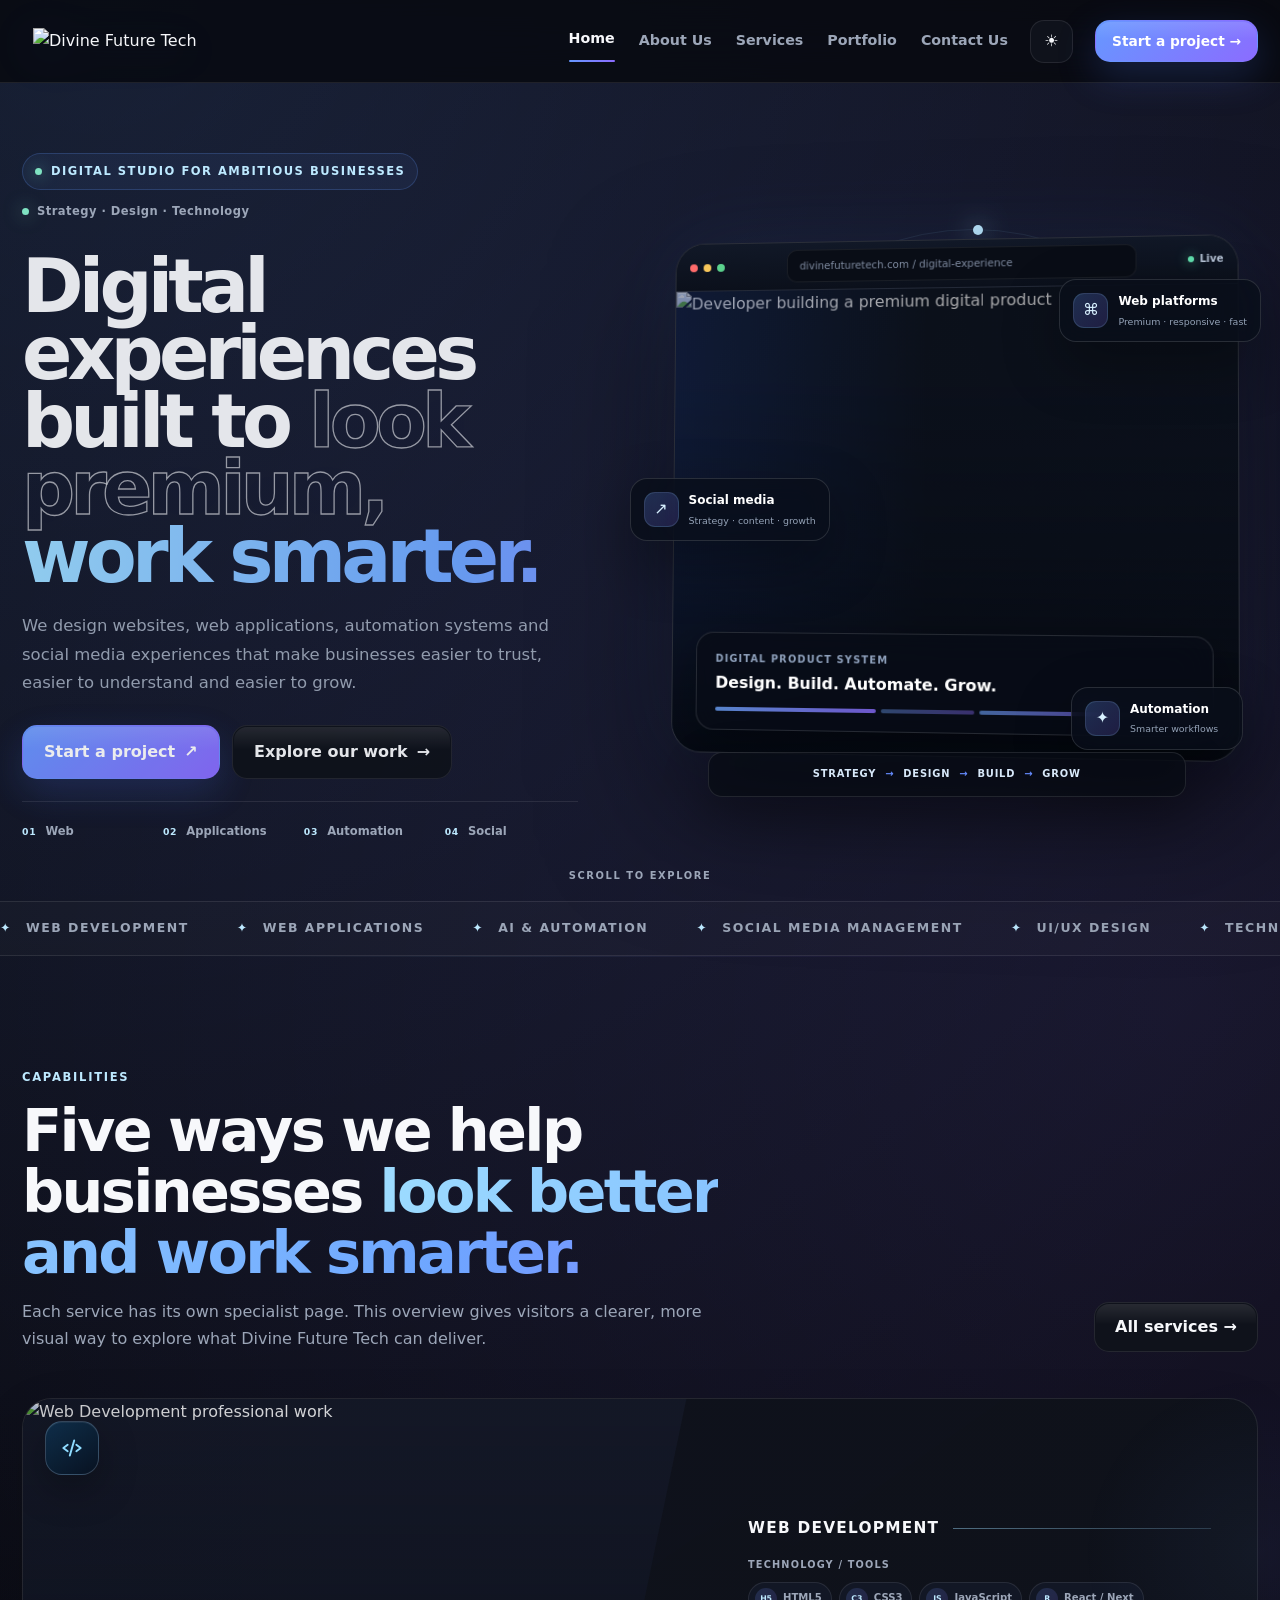
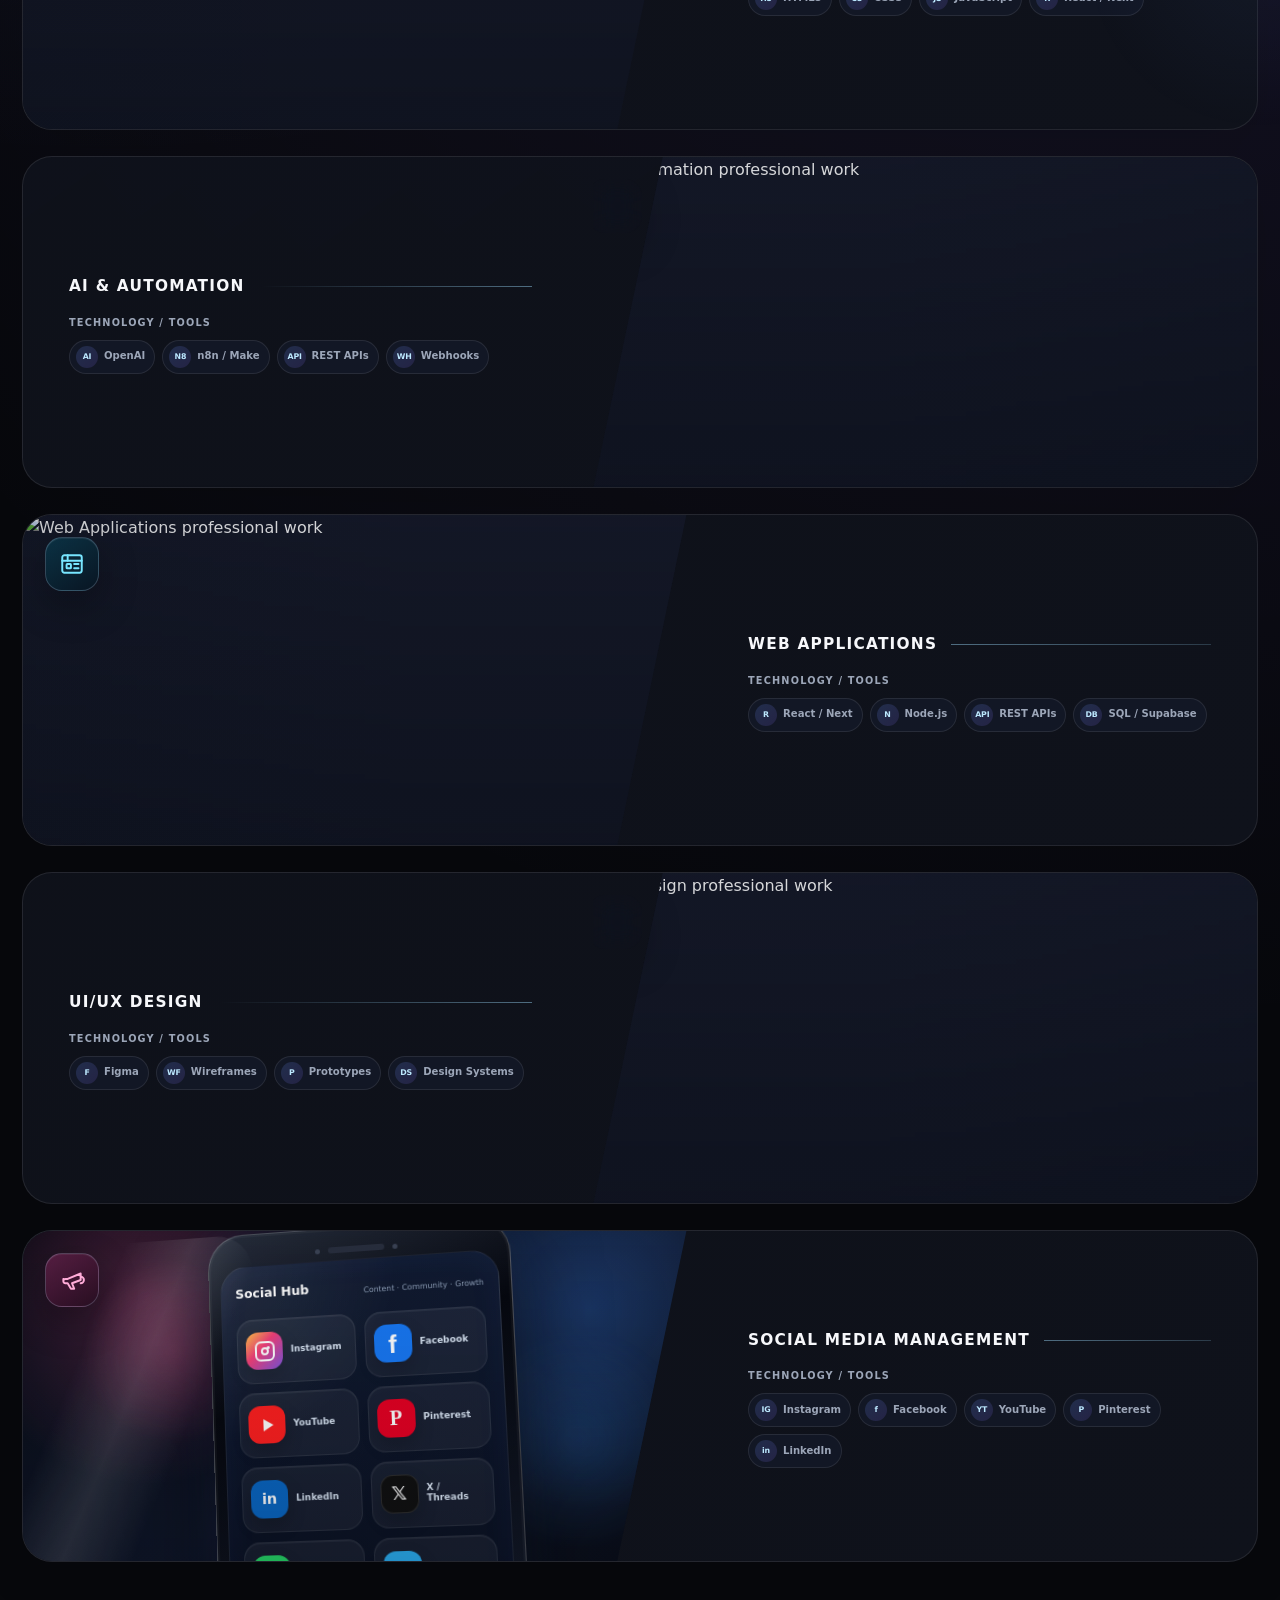
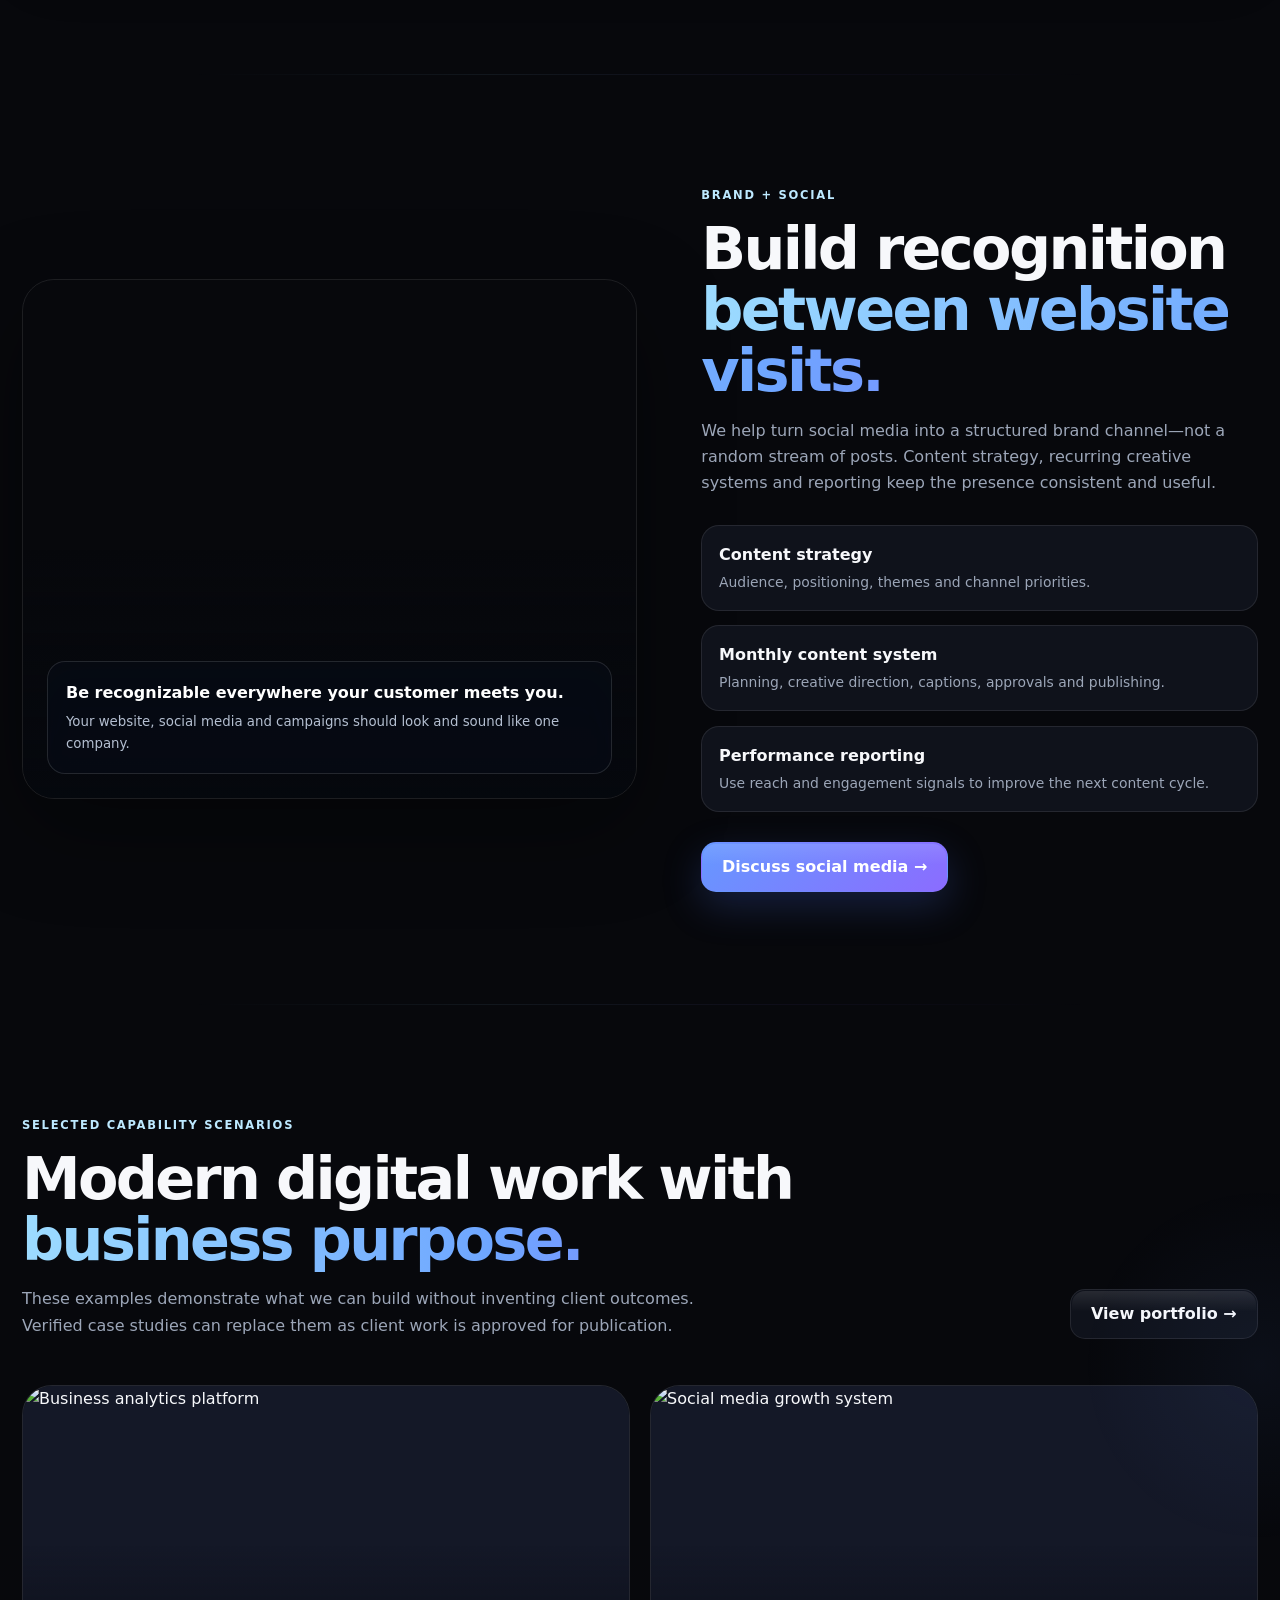
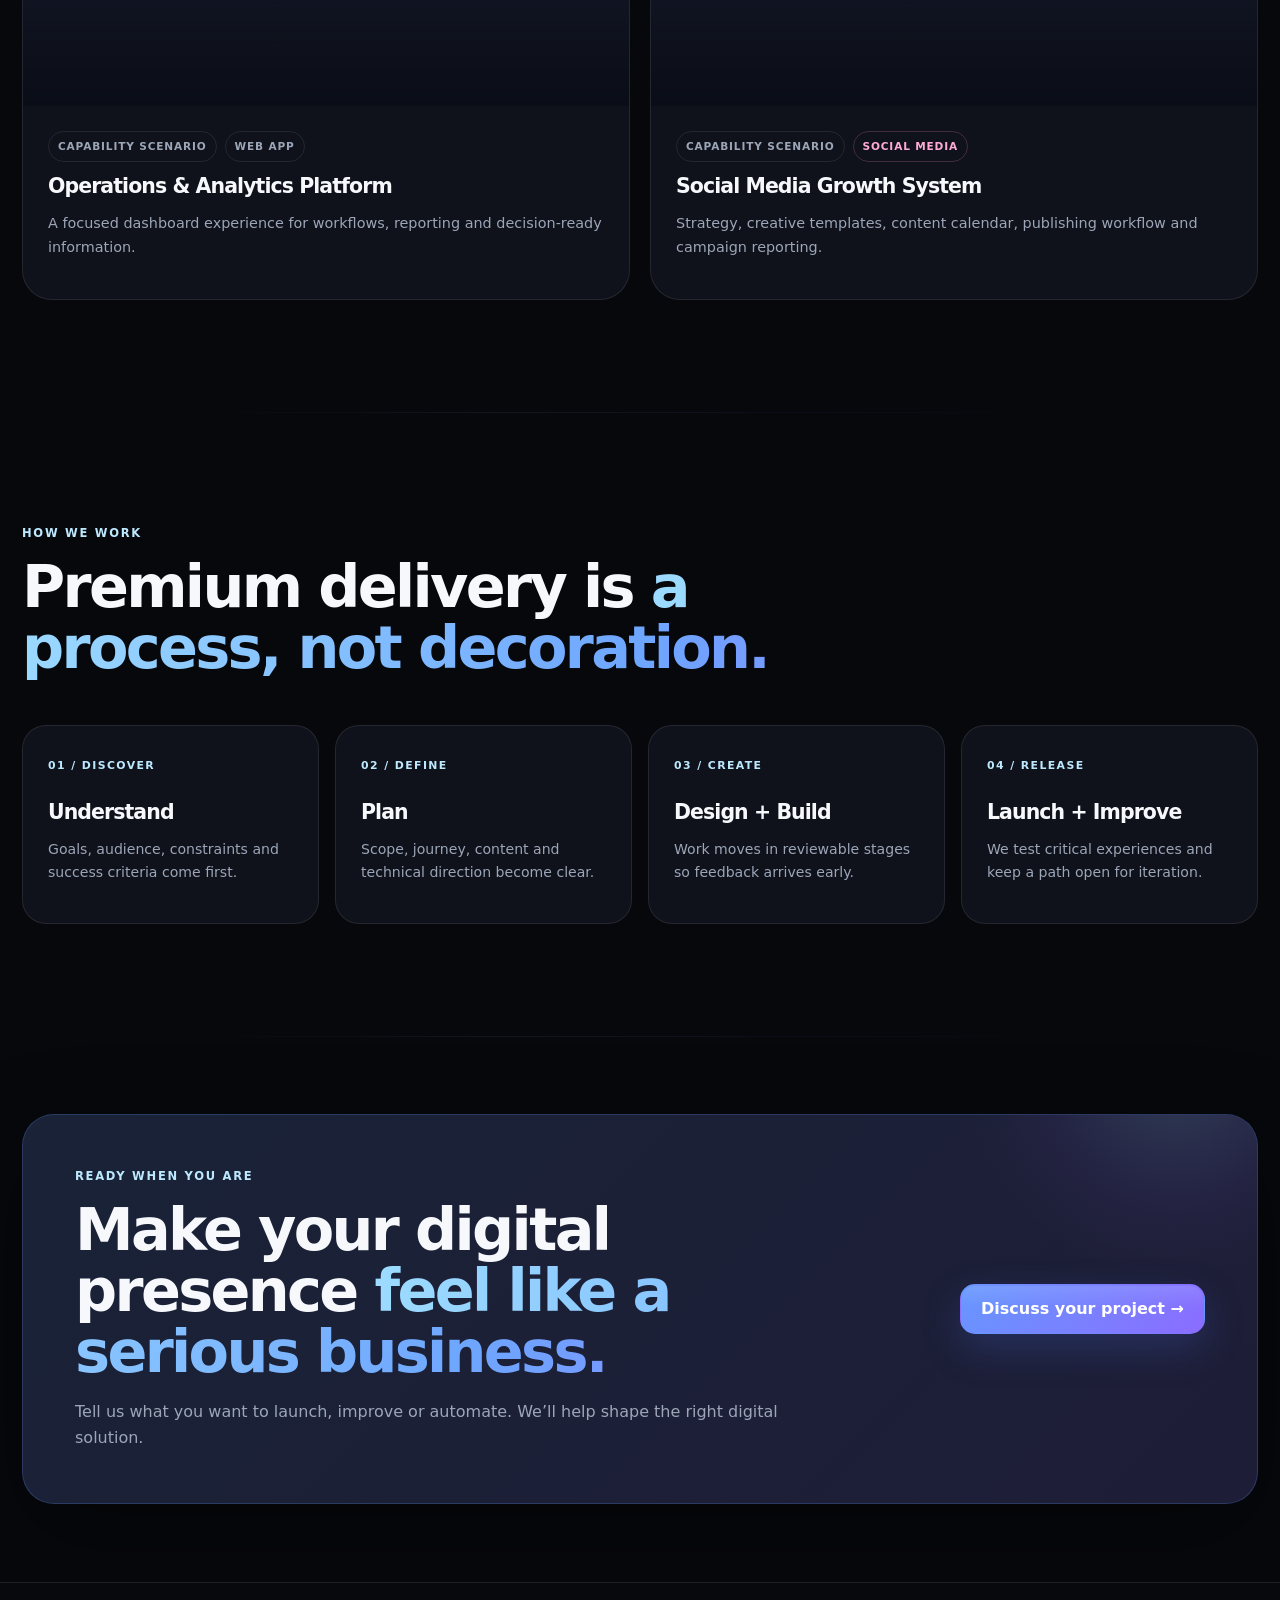
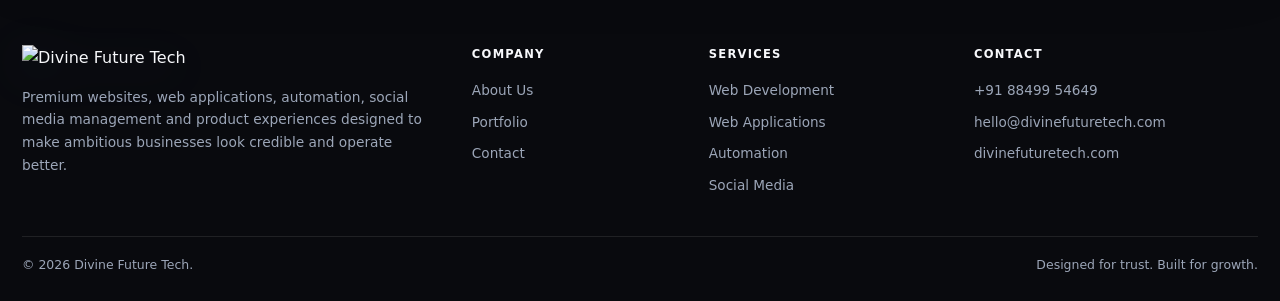
==== commit d411d483: "Use exact uploaded Divine Future Tech logo in header and footer" ====
--- a/divine-future-tech-premium/index.html
+++ b/divine-future-tech-premium/index.html
@@ -1,18 +1,4 @@
-<!doctype html><html lang="en" data-theme="dark"><head><meta charset="utf-8"><meta name="viewport" content="width=device-width,initial-scale=1"><title>Divine Future Tech | Premium Digital Experiences</title><meta name="description" content="Premium websites, web applications, automation and social media management for ambitious businesses."><meta name="theme-color" content="#07080c"><link rel="stylesheet" href="styles.css"></head><body><div class="progress"></div><div class="cursor-glow"></div><header class="header"><div class="container navrow"><a class="brand brand-image-link" href="index.html" aria-label="Divine Future Tech"><svg class="brand-logo-svg" viewBox="0 0 720 204" xmlns="http://www.w3.org/2000/svg" role="img" aria-label="Divine Future Tech">
-<defs>
- <linearGradient id="dftBlue" x1="0" y1="0" x2="1" y2="1"><stop stop-color="#16a0ff"/><stop offset=".48" stop-color="#0869ff"/><stop offset="1" stop-color="#0044d9"/></linearGradient>
- <linearGradient id="dftBlack" x1="0" y1="0" x2="1" y2="1"><stop stop-color="#444b58"/><stop offset=".45" stop-color="#181b22"/><stop offset="1" stop-color="#05060a"/></linearGradient>
- <linearGradient id="dftText" x1="0" x2="1"><stop stop-color="#1b8dff"/><stop offset="1" stop-color="#0056f4"/></linearGradient>
- <filter id="dftShadow" x="-30%" y="-30%" width="160%" height="160%"><feDropShadow dx="0" dy="7" stdDeviation="7" flood-color="#000" flood-opacity=".32"/></filter>
-</defs>
-<g filter="url(#dftShadow)" transform="translate(7 8)">
- <path d="M88 151c-38 0-69-28-69-63s30-63 69-63h37c10 0 17 8 17 18v13c0 10-7 18-17 18H91c-13 0-24 7-24 18s10 18 24 18h30c11 0 20 9 20 20v8c0 8-6 14-14 14H88z" fill="url(#dftBlack)"/>
- <path d="M139 15h20c13 0 23 10 23 23v68c0 34-18 57-50 67l-15-40c13-5 20-14 20-30V35c0-11 1-16 2-20z" fill="url(#dftBlue)"/>
- <path d="M150 22h11c7 0 12 5 12 12v58" fill="none" stroke="#65c3ff" stroke-width="5" stroke-linecap="round" opacity=".72"/>
-</g>
-<text x="198" y="127" font-family="Arial,Helvetica,sans-serif" font-size="79" font-weight="800" letter-spacing="-4" fill="url(#dftText)">divine</text>
-<text class="brand-future-text" x="407" y="127" font-family="Arial,Helvetica,sans-serif" font-size="72" font-weight="800" letter-spacing="-3" fill="#d6deec">futuretech</text>
-</svg></a><nav class="nav"><a href="index.html" class="active">Home</a><a href="about.html" class="">About Us</a><a href="services.html" class="">Services</a><a href="portfolio.html" class="">Portfolio</a><a href="contact.html" class="">Contact Us</a></nav><button class="theme" data-theme-toggle aria-label="Toggle theme">☀</button><a class="btn small" href="contact.html">Start a project →</a><button class="menu" aria-label="Open menu">☰</button></div></header><main>
+<!doctype html><html lang="en" data-theme="dark"><head><meta charset="utf-8"><meta name="viewport" content="width=device-width,initial-scale=1"><title>Divine Future Tech | Premium Digital Experiences</title><meta name="description" content="Premium websites, web applications, automation and social media management for ambitious businesses."><meta name="theme-color" content="#07080c"><link rel="stylesheet" href="styles.css"></head><body><div class="progress"></div><div class="cursor-glow"></div><header class="header"><div class="container navrow"><a class="brand brand-image-link" href="index.html" aria-label="Divine Future Tech"><span class="brand-logo-shell"><img class="brand-logo-exact" src="divinefuturetech-3d-logo.png" alt="Divine Future Tech"></span></a><nav class="nav"><a href="index.html" class="active">Home</a><a href="about.html" class="">About Us</a><a href="services.html" class="">Services</a><a href="portfolio.html" class="">Portfolio</a><a href="contact.html" class="">Contact Us</a></nav><button class="theme" data-theme-toggle aria-label="Toggle theme">☀</button><a class="btn small" href="contact.html">Start a project →</a><button class="menu" aria-label="Open menu">☰</button></div></header><main>
 <section class="hero hero-premium reveal visible">
 <div class="container hero-grid hero-grid-premium">
   <div class="hero-copy">
@@ -198,18 +184,4 @@
 <article class="work-card" data-tilt><div class="work-media"><img src="https://images.pexels.com/photos/3184418/pexels-photo-3184418.jpeg?auto=compress&cs=tinysrgb&w=1600" data-fallback="https://images.pexels.com/photos/3184465/pexels-photo-3184465.jpeg?auto=compress&cs=tinysrgb&w=1600" alt="Social media growth system"></div><div class="work-body"><div class="tags"><span class="tag">Capability scenario</span><span class="tag social">Social media</span></div><h3>Social Media Growth System</h3><p>Strategy, creative templates, content calendar, publishing workflow and campaign reporting.</p></div></article>
 </div></div></section>
 <section class="section reveal from-left"><div class="container"><div class="section-head"><div><div class="eyebrow">How we work</div><h2>Premium delivery is <span class="gradient-text">a process, not decoration.</span></h2></div></div><div class="process"><div class="step"><span class="step-num">01 / DISCOVER</span><h3>Understand</h3><p>Goals, audience, constraints and success criteria come first.</p></div><div class="step"><span class="step-num">02 / DEFINE</span><h3>Plan</h3><p>Scope, journey, content and technical direction become clear.</p></div><div class="step"><span class="step-num">03 / CREATE</span><h3>Design + Build</h3><p>Work moves in reviewable stages so feedback arrives early.</p></div><div class="step"><span class="step-num">04 / RELEASE</span><h3>Launch + Improve</h3><p>We test critical experiences and keep a path open for iteration.</p></div></div></div></section>
-<section class="cta reveal from-right"><div class="container"><div class="cta-box"><div><div class="eyebrow">Ready when you are</div><h2>Make your digital presence <span class="gradient-text">feel like a serious business.</span></h2><p class="section-copy">Tell us what you want to launch, improve or automate. We’ll help shape the right digital solution.</p></div><a class="btn" href="contact.html">Discuss your project →</a></div></div></section></main><footer class="footer"><div class="container"><div class="footer-grid"><div><a class="brand brand-image-link" href="index.html" aria-label="Divine Future Tech"><svg class="brand-logo-svg" viewBox="0 0 720 204" xmlns="http://www.w3.org/2000/svg" role="img" aria-label="Divine Future Tech">
-<defs>
- <linearGradient id="dftBlue" x1="0" y1="0" x2="1" y2="1"><stop stop-color="#16a0ff"/><stop offset=".48" stop-color="#0869ff"/><stop offset="1" stop-color="#0044d9"/></linearGradient>
- <linearGradient id="dftBlack" x1="0" y1="0" x2="1" y2="1"><stop stop-color="#444b58"/><stop offset=".45" stop-color="#181b22"/><stop offset="1" stop-color="#05060a"/></linearGradient>
- <linearGradient id="dftText" x1="0" x2="1"><stop stop-color="#1b8dff"/><stop offset="1" stop-color="#0056f4"/></linearGradient>
- <filter id="dftShadow" x="-30%" y="-30%" width="160%" height="160%"><feDropShadow dx="0" dy="7" stdDeviation="7" flood-color="#000" flood-opacity=".32"/></filter>
-</defs>
-<g filter="url(#dftShadow)" transform="translate(7 8)">
- <path d="M88 151c-38 0-69-28-69-63s30-63 69-63h37c10 0 17 8 17 18v13c0 10-7 18-17 18H91c-13 0-24 7-24 18s10 18 24 18h30c11 0 20 9 20 20v8c0 8-6 14-14 14H88z" fill="url(#dftBlack)"/>
- <path d="M139 15h20c13 0 23 10 23 23v68c0 34-18 57-50 67l-15-40c13-5 20-14 20-30V35c0-11 1-16 2-20z" fill="url(#dftBlue)"/>
- <path d="M150 22h11c7 0 12 5 12 12v58" fill="none" stroke="#65c3ff" stroke-width="5" stroke-linecap="round" opacity=".72"/>
-</g>
-<text x="198" y="127" font-family="Arial,Helvetica,sans-serif" font-size="79" font-weight="800" letter-spacing="-4" fill="url(#dftText)">divine</text>
-<text class="brand-future-text" x="407" y="127" font-family="Arial,Helvetica,sans-serif" font-size="72" font-weight="800" letter-spacing="-3" fill="#d6deec">futuretech</text>
-</svg></a><p class="footer-copy">Premium websites, web applications, automation, social media management and product experiences designed to make ambitious businesses look credible and operate better.</p></div><div><div class="footer-title">Company</div><div class="footer-links"><a href="about.html">About Us</a><a href="portfolio.html">Portfolio</a><a href="contact.html">Contact</a></div></div><div><div class="footer-title">Services</div><div class="footer-links"><a href="web-development.html">Web Development</a><a href="web-applications.html">Web Applications</a><a href="ai-automation.html">Automation</a><a href="social-media-management.html">Social Media</a></div></div><div><div class="footer-title">Contact</div><div class="footer-links"><a href="tel:+918849954649">+91 88499 54649</a><a href="mailto:hello@divinefuturetech.com">hello@divinefuturetech.com</a><span>divinefuturetech.com</span></div></div></div><div class="footer-bottom"><span>© <span data-year></span> Divine Future Tech.</span><span>Designed for trust. Built for growth.</span></div></div></footer><script src="app.js"></script></body></html>+<section class="cta reveal from-right"><div class="container"><div class="cta-box"><div><div class="eyebrow">Ready when you are</div><h2>Make your digital presence <span class="gradient-text">feel like a serious business.</span></h2><p class="section-copy">Tell us what you want to launch, improve or automate. We’ll help shape the right digital solution.</p></div><a class="btn" href="contact.html">Discuss your project →</a></div></div></section></main><footer class="footer"><div class="container"><div class="footer-grid"><div><a class="brand brand-image-link" href="index.html" aria-label="Divine Future Tech"><span class="brand-logo-shell"><img class="brand-logo-exact" src="divinefuturetech-3d-logo.png" alt="Divine Future Tech"></span></a><p class="footer-copy">Premium websites, web applications, automation, social media management and product experiences designed to make ambitious businesses look credible and operate better.</p></div><div><div class="footer-title">Company</div><div class="footer-links"><a href="about.html">About Us</a><a href="portfolio.html">Portfolio</a><a href="contact.html">Contact</a></div></div><div><div class="footer-title">Services</div><div class="footer-links"><a href="web-development.html">Web Development</a><a href="web-applications.html">Web Applications</a><a href="ai-automation.html">Automation</a><a href="social-media-management.html">Social Media</a></div></div><div><div class="footer-title">Contact</div><div class="footer-links"><a href="tel:+918849954649">+91 88499 54649</a><a href="mailto:hello@divinefuturetech.com">hello@divinefuturetech.com</a><span>divinefuturetech.com</span></div></div></div><div class="footer-bottom"><span>© <span data-year></span> Divine Future Tech.</span><span>Designed for trust. Built for growth.</span></div></div></footer><script src="app.js"></script></body></html>
--- a/divine-future-tech-premium/styles.css
+++ b/divine-future-tech-premium/styles.css
@@ -2610,48 +2610,364 @@
   display:grid!important;
 }
 
-/* ===== Uploaded Divine Future Tech logo ===== */
-.brand-image-link{
-  display:inline-flex!important;
-  align-items:center;
-  flex:0 0 auto;
-  color:inherit;
-  background:transparent!important;
-  box-shadow:none!important;
-}
-.brand-logo-new{
-  display:block;
-  width:246px;
-  height:68px;
-  border-radius:0;
-  background-color:transparent!important;
-  background-image:url("logo-transparent-dark.webp");
-  background-repeat:no-repeat;
-  background-position:center;
-  background-size:contain;
-  box-shadow:none;
-  filter:drop-shadow(0 7px 16px rgba(0,0,0,.22)) drop-shadow(0 0 10px rgba(44,114,255,.08));
-  transition:transform .32s ease,filter .32s ease;
-}
-.header .brand-image-link:hover .brand-logo-new{
-  transform:translateY(-2px) scale(1.018);
-  filter:drop-shadow(0 10px 22px rgba(0,0,0,.28)) drop-shadow(0 0 16px rgba(51,123,255,.16));
-}
-.footer .brand-logo-new{
-  width:270px;
-  height:90px;
-  margin-bottom:8px;
-}
-html[data-theme="light"] .brand-logo-new{
-  background-image:url("logo-transparent-light.webp");
-  filter:drop-shadow(0 5px 12px rgba(15,22,36,.14));
-}
-@media(max-width:1040px){.brand-logo-new{width:212px;height:60px}}
+/* ===== Transparent Divine Future Tech logo ===== */
+.brand-image-link{display:inline-flex!important;align-items:center;flex:0 0 auto;background:transparent!important;box-shadow:none!important}
+.brand-logo-svg{display:block;width:246px;height:auto;overflow:visible;filter:drop-shadow(0 7px 16px rgba(0,0,0,.20));transition:transform .32s ease,filter .32s ease}
+.header .brand-image-link:hover .brand-logo-svg{transform:translateY(-2px) scale(1.018);filter:drop-shadow(0 10px 22px rgba(0,0,0,.26)) drop-shadow(0 0 14px rgba(38,117,255,.14))}
+.footer .brand-logo-svg{width:270px;margin-bottom:8px}
+html[data-theme="light"] .brand-logo-svg .brand-future-text{fill:#1c2433}
+html[data-theme="dark"] .brand-logo-svg .brand-future-text{fill:#d6deec}
+@media(max-width:1040px){.brand-logo-svg{width:212px}}
+@media(max-width:760px){.brand-logo-svg{width:175px}.footer .brand-logo-svg{width:220px}}
+@media(max-width:430px){.brand-logo-svg{width:150px}.footer .brand-logo-svg{width:205px}}
+
+
+/* ===== Final complete mobile / tablet responsive pass ===== */
+html,body{max-width:100%;overflow-x:hidden}
+img,svg,video,canvas{max-width:100%}
+.hero-copy,.hero-media,.hero-stage-premium,.page-hero-grid>*,.service-hero-grid>*,.editorial>*,
+.contact-grid>*,.footer-grid>*,.service-editorial-row>*,.cta-box>*,.bento-card,.work-card{min-width:0}
+p,h1,h2,h3,h4,.section-copy,.lead,.footer-copy{overflow-wrap:anywhere}
+input,select,textarea,button{max-width:100%}
+button,.btn,.theme,.menu{touch-action:manipulation}
+body.nav-open{overflow:hidden}
+
+/* Tablet / compact desktop */
+@media(max-width:1040px){
+  .container{width:min(100% - 32px,var(--max))}
+  .header{z-index:200}
+  .navrow{height:76px;gap:10px}
+  .brand{min-width:0!important;padding:0!important;margin-right:auto}
+  .brand-logo-svg{width:min(210px,31vw)!important}
+  .theme,.menu{flex:0 0 auto}
+  .menu{display:grid}
+  .navrow>.btn{display:none}
+
+  .nav{
+    position:fixed!important;
+    top:88px!important;
+    left:16px!important;
+    right:16px!important;
+    width:auto!important;
+    margin:0!important;
+    padding:14px!important;
+    display:flex!important;
+    flex-direction:column;
+    align-items:stretch!important;
+    gap:4px!important;
+    border:1px solid var(--line-strong)!important;
+    border-radius:22px!important;
+    background:color-mix(in srgb,var(--bg-soft) 96%,transparent)!important;
+    backdrop-filter:blur(24px) saturate(145%);
+    box-shadow:0 28px 80px rgba(0,0,0,.34);
+    max-height:calc(100dvh - 106px);
+    overflow:auto;
+    opacity:0;
+    visibility:hidden;
+    transform:translateY(-10px) scale(.985);
+    pointer-events:none;
+    transition:opacity .25s ease,transform .25s ease,visibility .25s ease;
+  }
+  .nav.open{
+    opacity:1;
+    visibility:visible;
+    transform:none;
+    pointer-events:auto;
+  }
+  .nav a{
+    width:100%;
+    min-height:48px;
+    padding:12px 14px;
+    display:flex;
+    align-items:center;
+    border-radius:14px;
+    font-size:.95rem!important;
+    color:var(--text);
+  }
+  .nav a:hover,.nav a.active{
+    transform:none;
+    background:var(--surface);
+  }
+  .nav a::before,.nav a.active::after{display:none!important}
+
+  .hero-grid-premium{grid-template-columns:1fr!important;gap:34px}
+  .hero-copy{max-width:880px}
+  .hero-stage-premium{width:min(100%,760px);margin-inline:auto}
+  .page-hero-grid,.service-hero-grid,.editorial,.contact-grid{grid-template-columns:1fr!important}
+  .footer-grid{grid-template-columns:1fr 1fr!important}
+  .process{grid-template-columns:repeat(2,minmax(0,1fr))}
+  .trust-grid{grid-template-columns:repeat(2,minmax(0,1fr))}
+  .deliverables-grid{grid-template-columns:repeat(2,minmax(0,1fr))}
+  .service-nav-grid{grid-template-columns:repeat(2,minmax(0,1fr))}
+  .service-scope-grid{grid-template-columns:1fr!important}
+}
+
+/* Main mobile breakpoint */
 @media(max-width:760px){
-  .brand-logo-new{width:175px;height:52px}
-  .footer .brand-logo-new{width:220px;height:74px}
-}
+  :root{--radius:22px}
+  .container{width:calc(100% - 28px)}
+  .header{backdrop-filter:blur(18px) saturate(125%)}
+  .navrow{height:68px;gap:7px}
+  .brand-logo-svg{width:min(168px,48vw)!important}
+  .theme,.menu{width:40px;height:40px;border-radius:12px}
+  .nav{top:76px!important;left:10px!important;right:10px!important;max-height:calc(100dvh - 88px);border-radius:18px!important}
+  .nav a{font-size:.92rem!important}
+
+  h1{font-size:clamp(2.45rem,11.8vw,3.8rem)!important;line-height:.96!important;letter-spacing:-.055em}
+  h2{font-size:clamp(2rem,9.5vw,3rem)!important;line-height:1!important}
+  h3{font-size:1.16rem}
+  .lead{font-size:.96rem!important;line-height:1.65;margin-top:18px}
+  .kicker{font-size:.59rem;letter-spacing:.085em;padding:7px 9px}
+  .eyebrow{font-size:.62rem;letter-spacing:.11em}
+
+  .hero-premium{min-height:auto!important;padding:40px 0 34px!important;overflow:hidden}
+  .hero-topline{margin-bottom:16px;gap:9px}
+  .hero-status{font-size:.63rem}
+  .hero-premium h1{max-width:100%;font-size:clamp(2.75rem,13vw,4.15rem)!important}
+  .hero-outline{-webkit-text-stroke:.9px color-mix(in srgb,var(--text) 68%,transparent)}
+  .hero-premium .lead{margin-top:20px}
+  .hero-actions{margin-top:22px!important;display:grid!important;grid-template-columns:1fr;gap:10px}
+  .hero-actions .btn{width:100%;min-height:50px}
+  .hero-capabilities{
+    margin-top:23px;
+    padding-top:16px;
+    grid-template-columns:1fr 1fr!important;
+    gap:9px 12px;
+  }
+  .hero-capabilities span{font-size:.66rem;white-space:normal}
+
+  .hero-stage-premium{min-height:430px!important;width:100%;margin-top:2px}
+  .hero-stage-premium::before{width:100%;height:88%;left:0;top:5%}
+  .hero-browser{
+    inset:24px 0 44px 0!important;
+    border-radius:21px!important;
+    transform:none!important;
+  }
+  .browser-bar{height:40px!important;grid-template-columns:48px 1fr 40px!important;padding:0 8px!important;gap:6px}
+  .browser-dots{gap:4px}.browser-dots i{width:6px;height:6px}
+  .browser-address{padding:6px 8px;font-size:.48rem!important;border-radius:8px}
+  .browser-live{font-size:.48rem}.browser-live i{width:5px;height:5px}
+  .hero-browser-media{inset:40px 0 0!important}
+  .hero-product-card{left:12px!important;right:12px!important;bottom:12px!important;padding:12px 13px!important;border-radius:14px}
+  .hero-product-card small{font-size:.52rem}.hero-product-card strong{font-size:.78rem!important}
+  .hero-product-line{margin-top:9px}
+  .hero-float-card{padding:8px 9px!important;min-width:0!important;border-radius:13px}
+  .hero-float-card .float-icon{width:29px;height:29px;flex-basis:29px;border-radius:9px}
+  .hero-float-card b{font-size:.64rem}.hero-float-card small{display:none!important}
+  .float-web{right:-2px!important;top:55px!important}
+  .float-social{left:-2px!important;top:196px!important}
+  .float-auto{right:2px!important;bottom:46px!important}
+  .hero-flow-card{
+    left:10px!important;right:10px!important;bottom:0!important;
+    min-height:38px!important;padding:0 8px!important;gap:5px!important;
+    font-size:.43rem!important;letter-spacing:.05em!important;border-radius:11px!important;
+  }
+  .orbit-one{width:330px!important;height:330px!important;right:-110px!important;top:40px!important}
+  .orbit-two{width:245px!important;height:245px!important;right:-54px!important;top:83px!important}
+
+  .section{padding:58px 0!important}
+  .section.compact{padding:40px 0!important}
+  .section-head{display:block!important;margin-bottom:26px!important}
+  .section-head .btn{margin-top:17px}
+  .section-copy{font-size:.92rem;line-height:1.65}
+
+  .bento{grid-template-columns:1fr!important;gap:14px}
+  .bento-card,.bento-card.big,.bento-card.medium,.bento-card.small,.bento-card.wide{
+    grid-column:1!important;
+    min-height:0;
+    border-radius:21px;
+    padding:19px;
+  }
+  .bento-card.has-image,.bento-card.service-photo{min-height:300px!important}
+  .service-photo .bento-content{padding:15px!important;border-radius:15px!important}
+  .bento-icon{width:44px;height:44px;margin-bottom:14px}
+
+  .editorial{gap:22px!important}
+  .editorial-image{min-height:300px!important;border-radius:21px}
+  .editorial-caption{left:14px;right:14px;bottom:14px;padding:13px;border-radius:14px}
+  .feature-list{margin-top:18px;gap:10px}
+  .feature{padding:14px}
+
+  .work-grid{grid-template-columns:1fr!important;gap:14px}
+  .work-card{border-radius:21px}
+  .work-media{height:220px!important}
+  .work-body{padding:19px!important}
+
+  .process,.trust-grid{grid-template-columns:1fr!important;gap:11px}
+  .step,.trust-card{padding:20px;border-radius:20px}
+  .step h3{margin-top:18px}
+
+  .page-hero{
+    min-height:auto!important;
+    padding:58px 0 40px!important;
+  }
+  .page-hero-grid{gap:25px!important}
+  .page-hero h1{font-size:clamp(2.55rem,11vw,3.8rem)!important;margin-top:13px}
+  .page-photo{height:270px!important;border-radius:21px}
+
+  .service-detail-hero{
+    min-height:auto!important;
+    padding:48px 0 32px!important;
+  }
+  .service-hero-grid{gap:24px!important}
+  .service-detail-hero h1{font-size:clamp(2.5rem,11vw,3.8rem)!important;margin-top:13px}
+  .service-hero-visual{min-height:300px!important}
+  .service-hero-photo{inset:0!important;border-radius:21px!important}
+  .service-hero-overlay{
+    left:12px!important;right:12px!important;bottom:12px!important;
+    padding:12px!important;border-radius:14px!important;gap:9px!important;
+  }
+  .service-hero-overlay>span,.service-hero-icon{width:40px!important;height:40px!important}
+  .service-float{display:none!important}
+  .deliverables-grid,.service-nav-grid{grid-template-columns:1fr!important}
+  .deliverable-card,.service-scope-card{padding:19px!important;border-radius:20px}
+  .stack-cloud{gap:7px}.stack-chip{padding:8px 10px;font-size:.72rem}
+
+  .service-editorial-list{gap:12px!important}
+  .service-editorial-row,.service-editorial-row.reverse{
+    grid-template-columns:1fr!important;
+    min-height:0!important;
+    border-radius:20px!important;
+  }
+  .service-editorial-row.reverse .service-editorial-media,
+  .service-editorial-row.reverse .service-editorial-content{order:initial!important}
+  .service-editorial-media,.service-editorial-row.reverse .service-editorial-media{
+    min-height:205px!important;
+    clip-path:none!important;
+  }
+  .service-editorial-content,.service-editorial-row.reverse .service-editorial-content{
+    padding:20px 18px 24px!important;
+  }
+  .service-editorial-topline{gap:8px}
+  .service-editorial-topline span{font-size:.78rem!important}
+  .service-tech-stack{margin-top:11px!important}
+  .service-tech-list{gap:5px!important}
+  .service-tech-chip{min-height:28px!important;padding:4px 7px 4px 5px!important}
+  .service-tech-chip i{min-width:20px!important;height:20px!important}
+  .service-tech-chip b{font-size:.55rem!important}
+  .service-collapsible::after{display:none!important}
+  .service-row-scope{font-size:.78rem}
+  .service-editorial-content h3{font-size:1.55rem!important;margin-top:17px!important}
+  .service-editorial-content p{font-size:.88rem;line-height:1.6}
+  .service-editorial-link{margin-top:18px}
+
+  .social-device{width:min(72%,235px)!important;min-width:180px!important}
+  .social-device-screen{min-height:245px!important;padding:12px 10px!important}
+  .social-logo{min-height:51px!important;padding:6px!important}
+  .social-logo small{font-size:.47rem!important}
+
+  .contact-grid{gap:14px!important}
+  .panel{padding:19px!important;border-radius:20px}
+  .method{gap:10px;padding:13px 0}
+  .method-icon{width:38px;height:38px}
+  .form{grid-template-columns:1fr!important;gap:12px!important;margin-top:18px}
+  .form .full{grid-column:1!important}
+  .form input,.form select,.form textarea{
+    min-height:48px;
+    padding:12px 13px;
+    font-size:16px; /* prevents iOS zoom */
+  }
+  .form textarea{min-height:130px}
+  .form .btn{width:100%}
+
+  .faq{gap:9px}.faq details{padding:0 15px;border-radius:15px}.faq summary{padding:16px 0}
+
+  .cta{padding:42px 0!important}
+  .cta-box{
+    padding:23px 18px!important;
+    flex-direction:column!important;
+    align-items:stretch!important;
+    gap:20px!important;
+    border-radius:22px!important;
+  }
+  .cta-box .btn{width:100%!important;min-width:0!important;white-space:normal}
+
+  .footer{padding:42px 0 20px!important}
+  .footer-grid{grid-template-columns:1fr!important;gap:28px!important}
+  .footer .brand-logo-svg{width:min(220px,70vw)!important}
+  .footer-copy{font-size:.82rem;max-width:none}
+  .footer-bottom{
+    margin-top:28px!important;
+    padding-top:15px!important;
+    flex-direction:column!important;
+    gap:7px!important;
+    font-size:.72rem!important;
+  }
+
+  /* Touch devices should not preserve desktop 3D transforms. */
+  [data-tilt],.hero-browser,.hero-float-card,.bento-card,.work-card,.panel,.step,.feature,
+  .method,.cta-box,.editorial-image,.page-photo,.service-editorial-row,.service-scope-card,
+  .deliverable-card,.service-nav-card{
+    transform:none!important;
+  }
+}
+
+/* Small phones */
 @media(max-width:430px){
-  .brand-logo-new{width:150px;height:46px}
-  .footer .brand-logo-new{width:205px;height:68px}
-}
+  .container{width:calc(100% - 22px)}
+  .navrow{height:64px}
+  .nav{top:70px!important;left:8px!important;right:8px!important}
+  .brand-logo-svg{width:min(145px,46vw)!important}
+  .theme,.menu{width:37px;height:37px}
+
+  .hero-premium{padding-top:32px!important}
+  .hero-premium h1{font-size:clamp(2.5rem,12.8vw,3.5rem)!important}
+  .hero-status{font-size:.58rem}
+  .hero-capabilities{grid-template-columns:1fr!important}
+  .hero-stage-premium{min-height:395px!important}
+  .hero-browser{inset:18px 0 42px!important}
+  .float-social{top:178px!important}
+  .hero-flow-card span:nth-of-type(2),
+  .hero-flow-card span:nth-of-type(3){display:none}
+  .hero-flow-card i:nth-of-type(2),
+  .hero-flow-card i:nth-of-type(3){display:none}
+
+  .section{padding:48px 0!important}
+  .section.compact{padding:34px 0!important}
+  .page-hero{padding:48px 0 34px!important}
+  .page-photo{height:235px!important}
+
+  .service-editorial-media,.service-editorial-row.reverse .service-editorial-media{min-height:180px!important}
+  .service-editorial-content,.service-editorial-row.reverse .service-editorial-content{padding:17px 15px 20px!important}
+  .service-tech-chip b{font-size:.52rem!important}
+  .tech-label{font-size:.54rem!important}
+
+  .service-hero-visual{min-height:270px!important}
+  .service-hero-overlay small{font-size:.61rem}
+  .service-hero-overlay b{font-size:.82rem}
+
+  .editorial-image{min-height:260px!important}
+  .work-media{height:190px!important}
+
+  .actions:not(.hero-actions){display:grid!important;grid-template-columns:1fr!important;width:100%}
+  .actions:not(.hero-actions) .btn{width:100%!important}
+  .btn{min-height:47px;padding-inline:14px;font-size:.88rem}
+
+  .panel,.deliverable-card,.service-scope-card,.step,.trust-card{padding:17px!important}
+  .footer .brand-logo-svg{width:min(205px,72vw)!important}
+}
+
+/* Very small phones / narrow embeds */
+@media(max-width:360px){
+  .container{width:calc(100% - 18px)}
+  .brand-logo-svg{width:132px!important}
+  .theme,.menu{width:35px;height:35px}
+  h1,.hero-premium h1{font-size:2.32rem!important}
+  h2{font-size:1.9rem!important}
+  .hero-stage-premium{min-height:360px!important}
+  .hero-float-card{display:none!important}
+  .hero-browser{inset:10px 0 40px!important}
+  .service-tech-list{gap:4px!important}
+  .service-tech-chip{padding-right:6px!important}
+  .service-tech-chip b{font-size:.49rem!important}
+}
+
+/* Landscape phones: avoid overly tall first screen. */
+@media(max-height:520px) and (orientation:landscape) and (max-width:900px){
+  .hero-premium{padding:28px 0!important}
+  .hero-grid-premium{grid-template-columns:1fr 1fr!important;gap:24px!important}
+  .hero-premium h1{font-size:2.7rem!important}
+  .hero-stage-premium{min-height:330px!important}
+  .hero-float-card{display:none!important}
+  .page-hero,.service-detail-hero{padding:38px 0!important}
+}
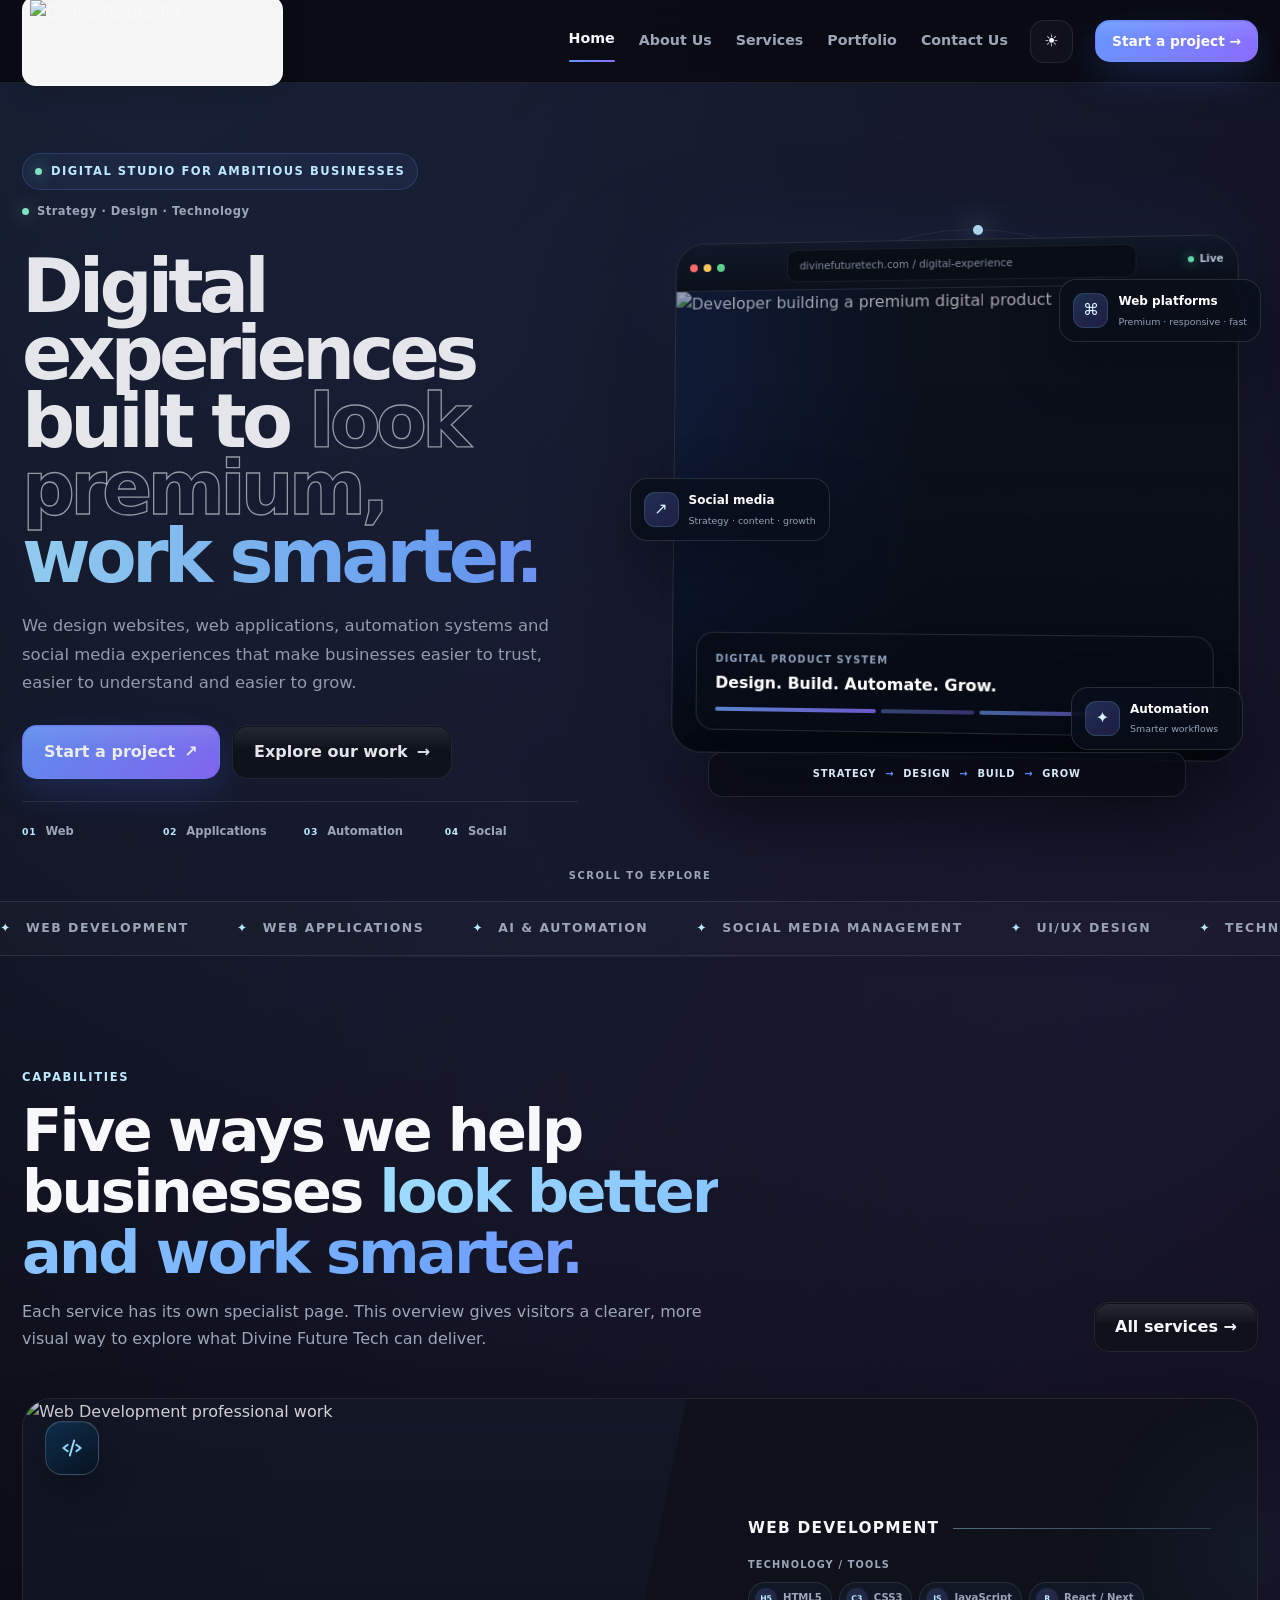
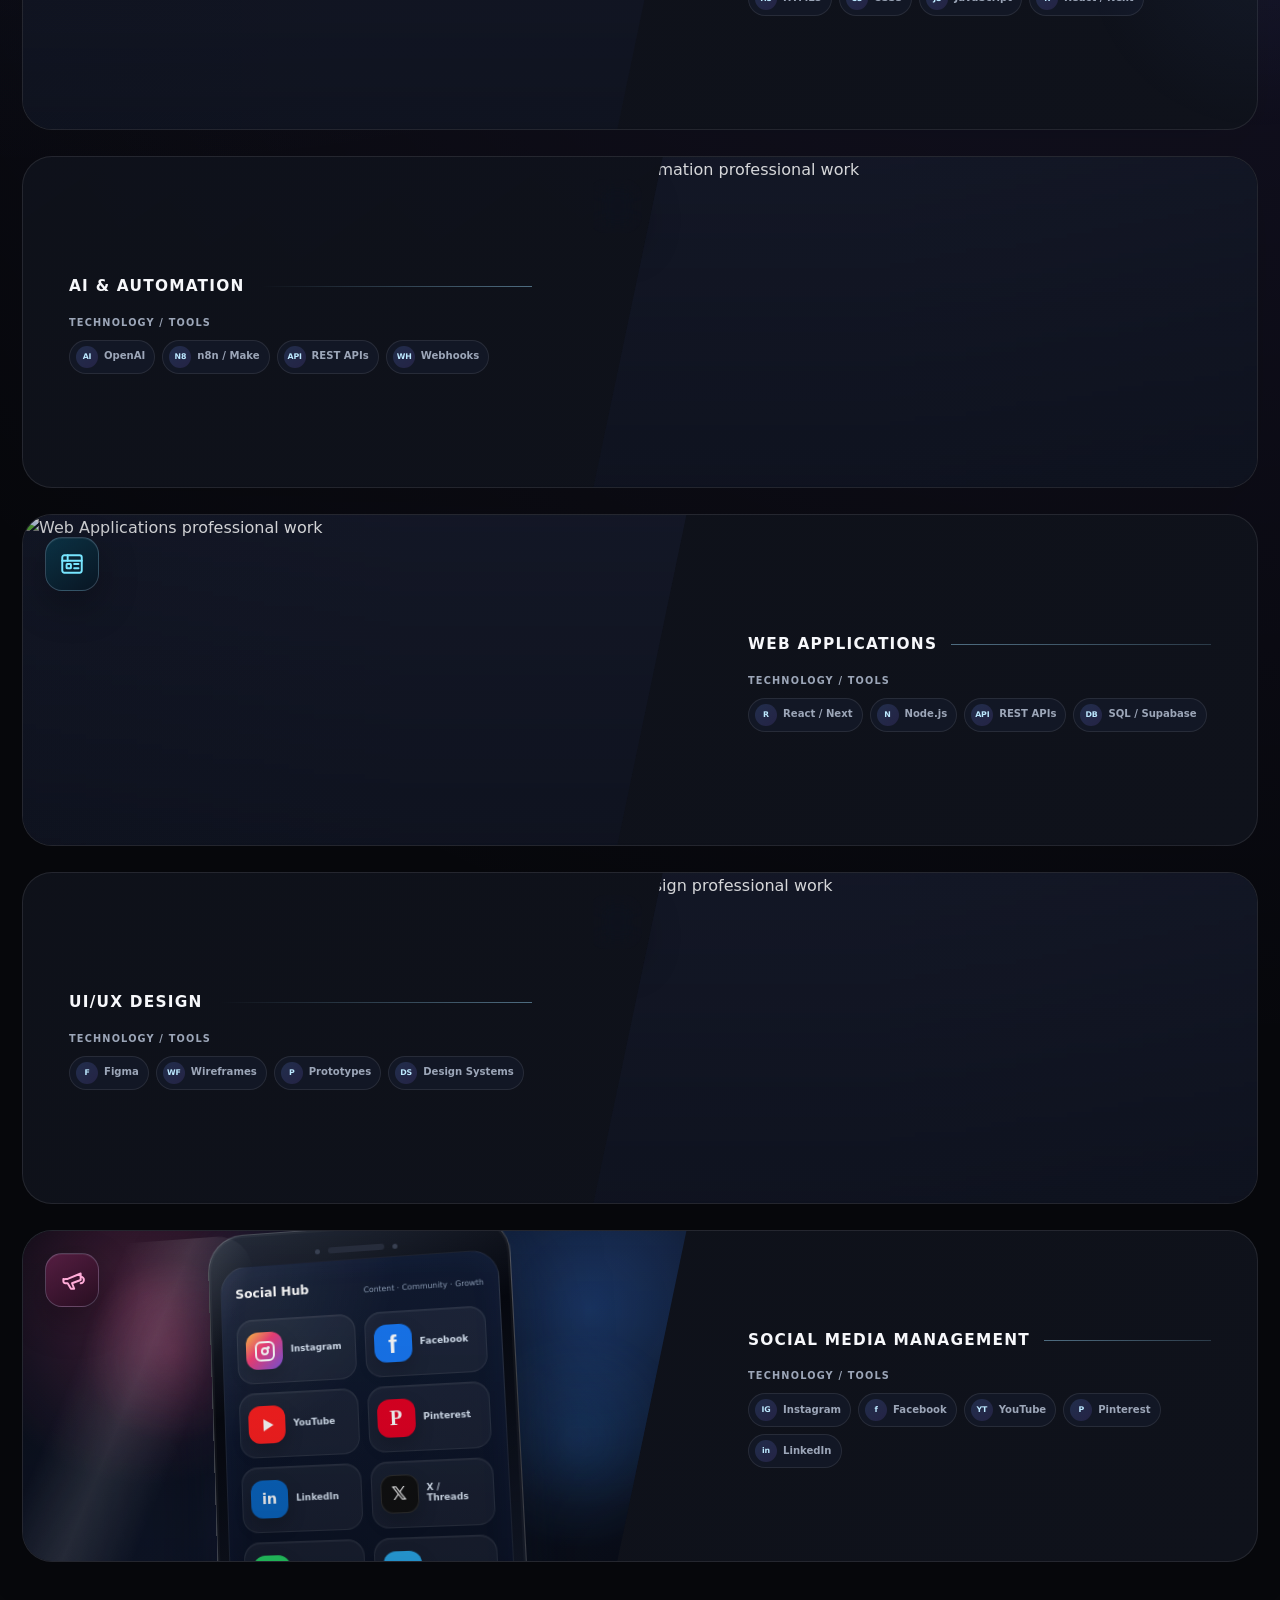
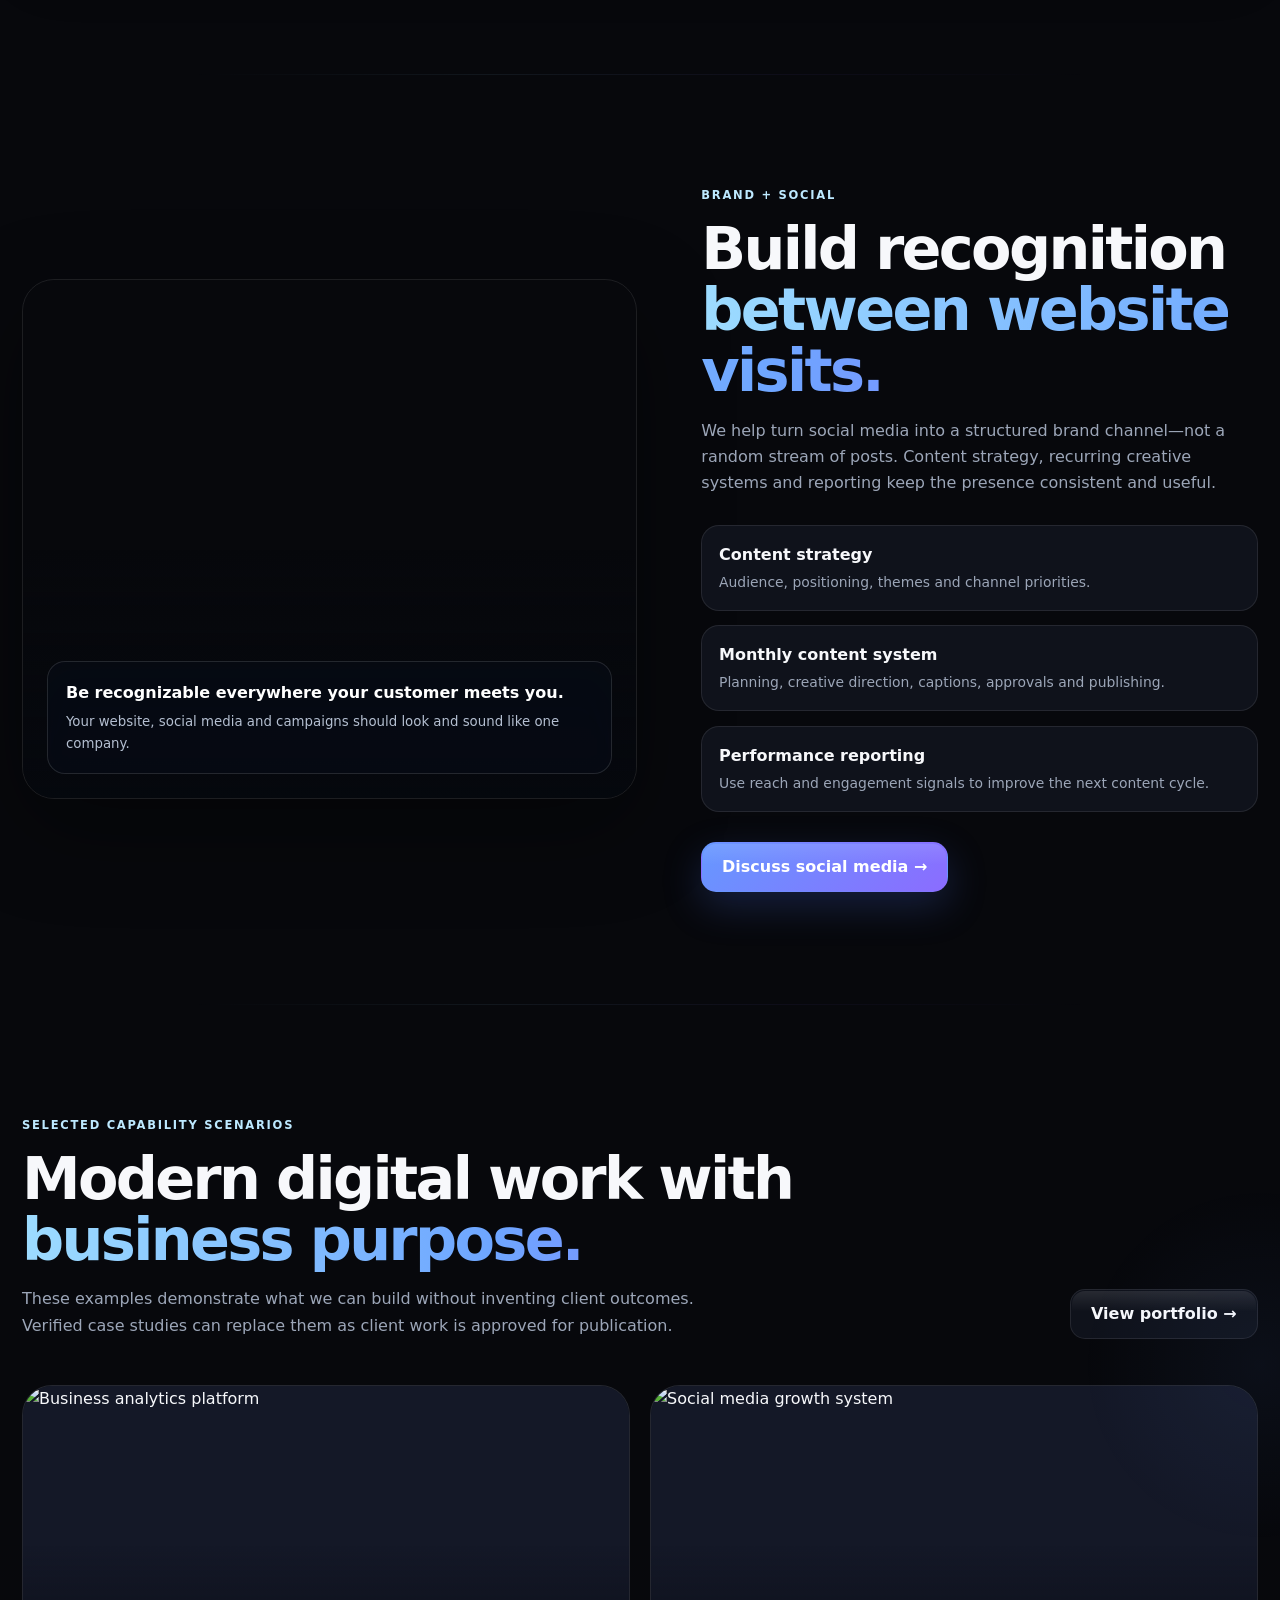
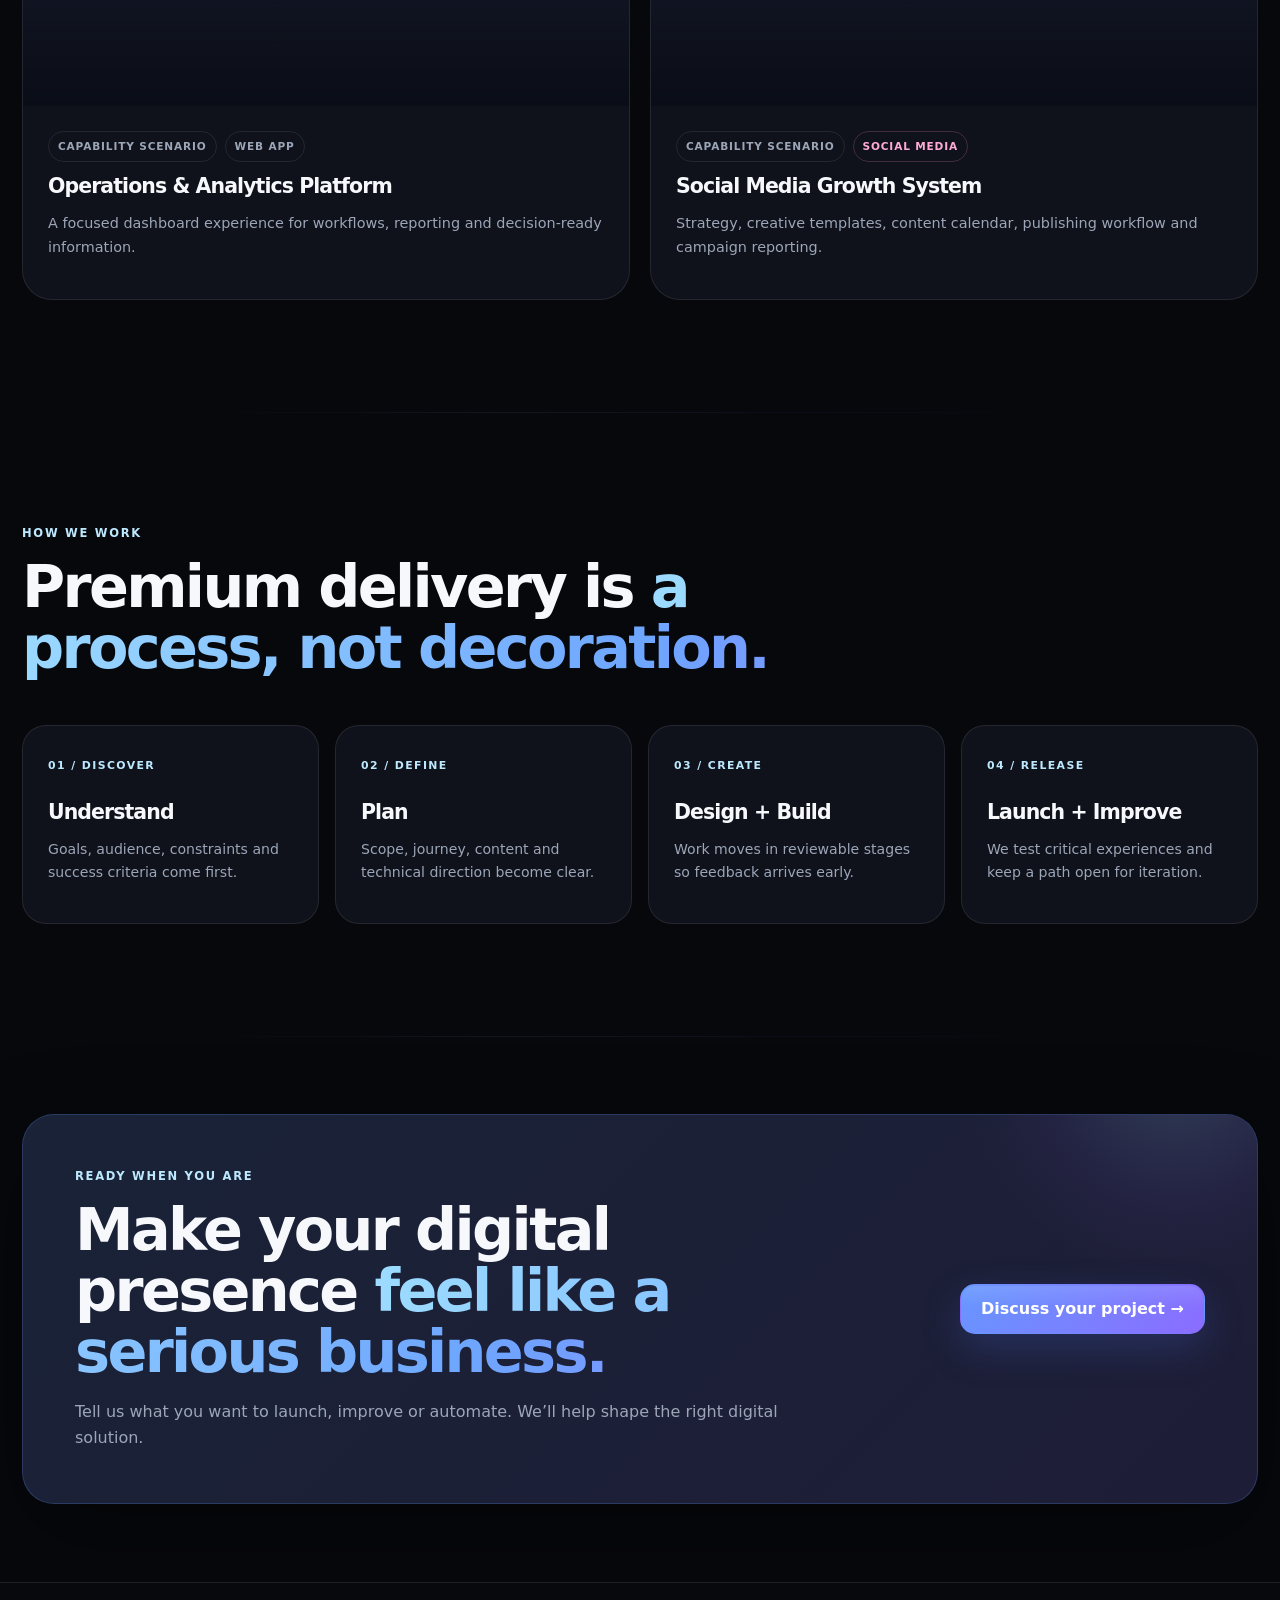
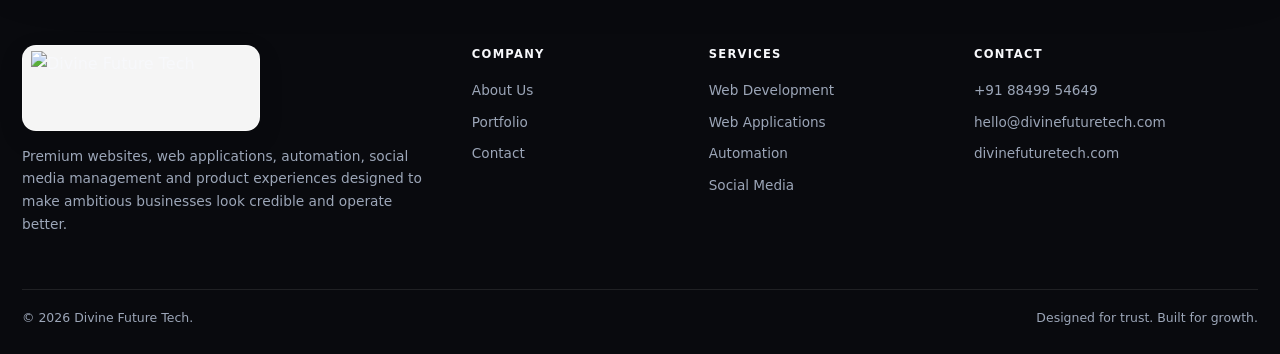
==== commit 24d104a6: "Use uploaded Divine Future Tech logo in header and footer" ====
--- a/divine-future-tech-premium/index.html
+++ b/divine-future-tech-premium/index.html
@@ -1,4 +1,4 @@
-<!doctype html><html lang="en" data-theme="dark"><head><meta charset="utf-8"><meta name="viewport" content="width=device-width,initial-scale=1"><title>Divine Future Tech | Premium Digital Experiences</title><meta name="description" content="Premium websites, web applications, automation and social media management for ambitious businesses."><meta name="theme-color" content="#07080c"><link rel="stylesheet" href="styles.css"></head><body><div class="progress"></div><div class="cursor-glow"></div><header class="header"><div class="container navrow"><a class="brand brand-image-link" href="index.html" aria-label="Divine Future Tech"><span class="brand-logo-shell"><img class="brand-logo-exact" src="divinefuturetech-3d-logo.png" alt="Divine Future Tech"></span></a><nav class="nav"><a href="index.html" class="active">Home</a><a href="about.html" class="">About Us</a><a href="services.html" class="">Services</a><a href="portfolio.html" class="">Portfolio</a><a href="contact.html" class="">Contact Us</a></nav><button class="theme" data-theme-toggle aria-label="Toggle theme">☀</button><a class="btn small" href="contact.html">Start a project →</a><button class="menu" aria-label="Open menu">☰</button></div></header><main>
+<!doctype html><html lang="en" data-theme="dark"><head><meta charset="utf-8"><meta name="viewport" content="width=device-width,initial-scale=1"><title>Divine Future Tech | Premium Digital Experiences</title><meta name="description" content="Premium websites, web applications, automation and social media management for ambitious businesses."><meta name="theme-color" content="#07080c"><link rel="stylesheet" href="styles.css"></head><body><div class="progress"></div><div class="cursor-glow"></div><header class="header"><div class="container navrow"><a class="brand brand-image-link" href="index.html" aria-label="Divine Future Tech"><span class="brand-logo-shell"><img class="brand-logo-exact" src="divine-future-tech-logo.png" alt="Divine Future Tech"></span></a><nav class="nav"><a href="index.html" class="active">Home</a><a href="about.html" class="">About Us</a><a href="services.html" class="">Services</a><a href="portfolio.html" class="">Portfolio</a><a href="contact.html" class="">Contact Us</a></nav><button class="theme" data-theme-toggle aria-label="Toggle theme">☀</button><a class="btn small" href="contact.html">Start a project →</a><button class="menu" aria-label="Open menu">☰</button></div></header><main>
 <section class="hero hero-premium reveal visible">
 <div class="container hero-grid hero-grid-premium">
   <div class="hero-copy">
@@ -184,4 +184,4 @@
 <article class="work-card" data-tilt><div class="work-media"><img src="https://images.pexels.com/photos/3184418/pexels-photo-3184418.jpeg?auto=compress&cs=tinysrgb&w=1600" data-fallback="https://images.pexels.com/photos/3184465/pexels-photo-3184465.jpeg?auto=compress&cs=tinysrgb&w=1600" alt="Social media growth system"></div><div class="work-body"><div class="tags"><span class="tag">Capability scenario</span><span class="tag social">Social media</span></div><h3>Social Media Growth System</h3><p>Strategy, creative templates, content calendar, publishing workflow and campaign reporting.</p></div></article>
 </div></div></section>
 <section class="section reveal from-left"><div class="container"><div class="section-head"><div><div class="eyebrow">How we work</div><h2>Premium delivery is <span class="gradient-text">a process, not decoration.</span></h2></div></div><div class="process"><div class="step"><span class="step-num">01 / DISCOVER</span><h3>Understand</h3><p>Goals, audience, constraints and success criteria come first.</p></div><div class="step"><span class="step-num">02 / DEFINE</span><h3>Plan</h3><p>Scope, journey, content and technical direction become clear.</p></div><div class="step"><span class="step-num">03 / CREATE</span><h3>Design + Build</h3><p>Work moves in reviewable stages so feedback arrives early.</p></div><div class="step"><span class="step-num">04 / RELEASE</span><h3>Launch + Improve</h3><p>We test critical experiences and keep a path open for iteration.</p></div></div></div></section>
-<section class="cta reveal from-right"><div class="container"><div class="cta-box"><div><div class="eyebrow">Ready when you are</div><h2>Make your digital presence <span class="gradient-text">feel like a serious business.</span></h2><p class="section-copy">Tell us what you want to launch, improve or automate. We’ll help shape the right digital solution.</p></div><a class="btn" href="contact.html">Discuss your project →</a></div></div></section></main><footer class="footer"><div class="container"><div class="footer-grid"><div><a class="brand brand-image-link" href="index.html" aria-label="Divine Future Tech"><span class="brand-logo-shell"><img class="brand-logo-exact" src="divinefuturetech-3d-logo.png" alt="Divine Future Tech"></span></a><p class="footer-copy">Premium websites, web applications, automation, social media management and product experiences designed to make ambitious businesses look credible and operate better.</p></div><div><div class="footer-title">Company</div><div class="footer-links"><a href="about.html">About Us</a><a href="portfolio.html">Portfolio</a><a href="contact.html">Contact</a></div></div><div><div class="footer-title">Services</div><div class="footer-links"><a href="web-development.html">Web Development</a><a href="web-applications.html">Web Applications</a><a href="ai-automation.html">Automation</a><a href="social-media-management.html">Social Media</a></div></div><div><div class="footer-title">Contact</div><div class="footer-links"><a href="tel:+918849954649">+91 88499 54649</a><a href="mailto:hello@divinefuturetech.com">hello@divinefuturetech.com</a><span>divinefuturetech.com</span></div></div></div><div class="footer-bottom"><span>© <span data-year></span> Divine Future Tech.</span><span>Designed for trust. Built for growth.</span></div></div></footer><script src="app.js"></script></body></html>+<section class="cta reveal from-right"><div class="container"><div class="cta-box"><div><div class="eyebrow">Ready when you are</div><h2>Make your digital presence <span class="gradient-text">feel like a serious business.</span></h2><p class="section-copy">Tell us what you want to launch, improve or automate. We’ll help shape the right digital solution.</p></div><a class="btn" href="contact.html">Discuss your project →</a></div></div></section></main><footer class="footer"><div class="container"><div class="footer-grid"><div><a class="brand brand-image-link" href="index.html" aria-label="Divine Future Tech"><span class="brand-logo-shell"><img class="brand-logo-exact" src="divine-future-tech-logo.png" alt="Divine Future Tech"></span></a><p class="footer-copy">Premium websites, web applications, automation, social media management and product experiences designed to make ambitious businesses look credible and operate better.</p></div><div><div class="footer-title">Company</div><div class="footer-links"><a href="about.html">About Us</a><a href="portfolio.html">Portfolio</a><a href="contact.html">Contact</a></div></div><div><div class="footer-title">Services</div><div class="footer-links"><a href="web-development.html">Web Development</a><a href="web-applications.html">Web Applications</a><a href="ai-automation.html">Automation</a><a href="social-media-management.html">Social Media</a></div></div><div><div class="footer-title">Contact</div><div class="footer-links"><a href="tel:+918849954649">+91 88499 54649</a><a href="mailto:hello@divinefuturetech.com">hello@divinefuturetech.com</a><span>divinefuturetech.com</span></div></div></div><div class="footer-bottom"><span>© <span data-year></span> Divine Future Tech.</span><span>Designed for trust. Built for growth.</span></div></div></footer><script src="app.js"></script></body></html>
--- a/divine-future-tech-premium/styles.css
+++ b/divine-future-tech-premium/styles.css
@@ -2971,3 +2971,64 @@
   .hero-float-card{display:none!important}
   .page-hero,.service-detail-hero{padding:38px 0!important}
 }
+
+/* ===== Exact uploaded logo: display only, artwork untouched ===== */
+.brand-image-link{
+  display:inline-flex!important;
+  align-items:center;
+  justify-content:flex-start;
+  flex:0 0 auto;
+  min-width:0!important;
+  padding:0!important;
+  background:transparent!important;
+  border:0!important;
+  box-shadow:none!important;
+  overflow:visible;
+}
+.brand-logo-shell{
+  display:inline-flex;
+  align-items:center;
+  justify-content:center;
+  padding:3px 7px;
+  border-radius:14px;
+  background:rgba(255,255,255,.96);
+  border:1px solid rgba(255,255,255,.42);
+  box-shadow:0 8px 24px rgba(0,0,0,.14);
+  overflow:hidden;
+}
+.brand-logo-exact{
+  display:block;
+  width:218px;
+  height:auto;
+  aspect-ratio:2048 / 682;
+  object-fit:contain;
+  object-position:center;
+  background:transparent!important;
+  filter:none!important;
+  transform:none!important;
+}
+.header .brand-image-link:hover .brand-logo-exact{
+  transform:none!important;
+  filter:none!important;
+}
+.header .brand-image-link:hover .brand-logo-shell{
+  box-shadow:0 10px 28px rgba(0,0,0,.17);
+}
+.footer .brand-logo-shell{padding:5px 8px}
+.footer .brand-logo-exact{width:270px}
+@media(max-width:1040px){
+  .brand-logo-exact{width:188px}
+  .footer .brand-logo-exact{width:238px}
+}
+@media(max-width:760px){
+  .brand-logo-shell{padding:2px 5px;border-radius:11px}
+  .brand-logo-exact{width:154px}
+  .footer .brand-logo-exact{width:210px}
+}
+@media(max-width:430px){
+  .brand-logo-exact{width:136px}
+  .footer .brand-logo-exact{width:188px}
+}
+@media(max-width:360px){
+  .brand-logo-exact{width:122px}
+}
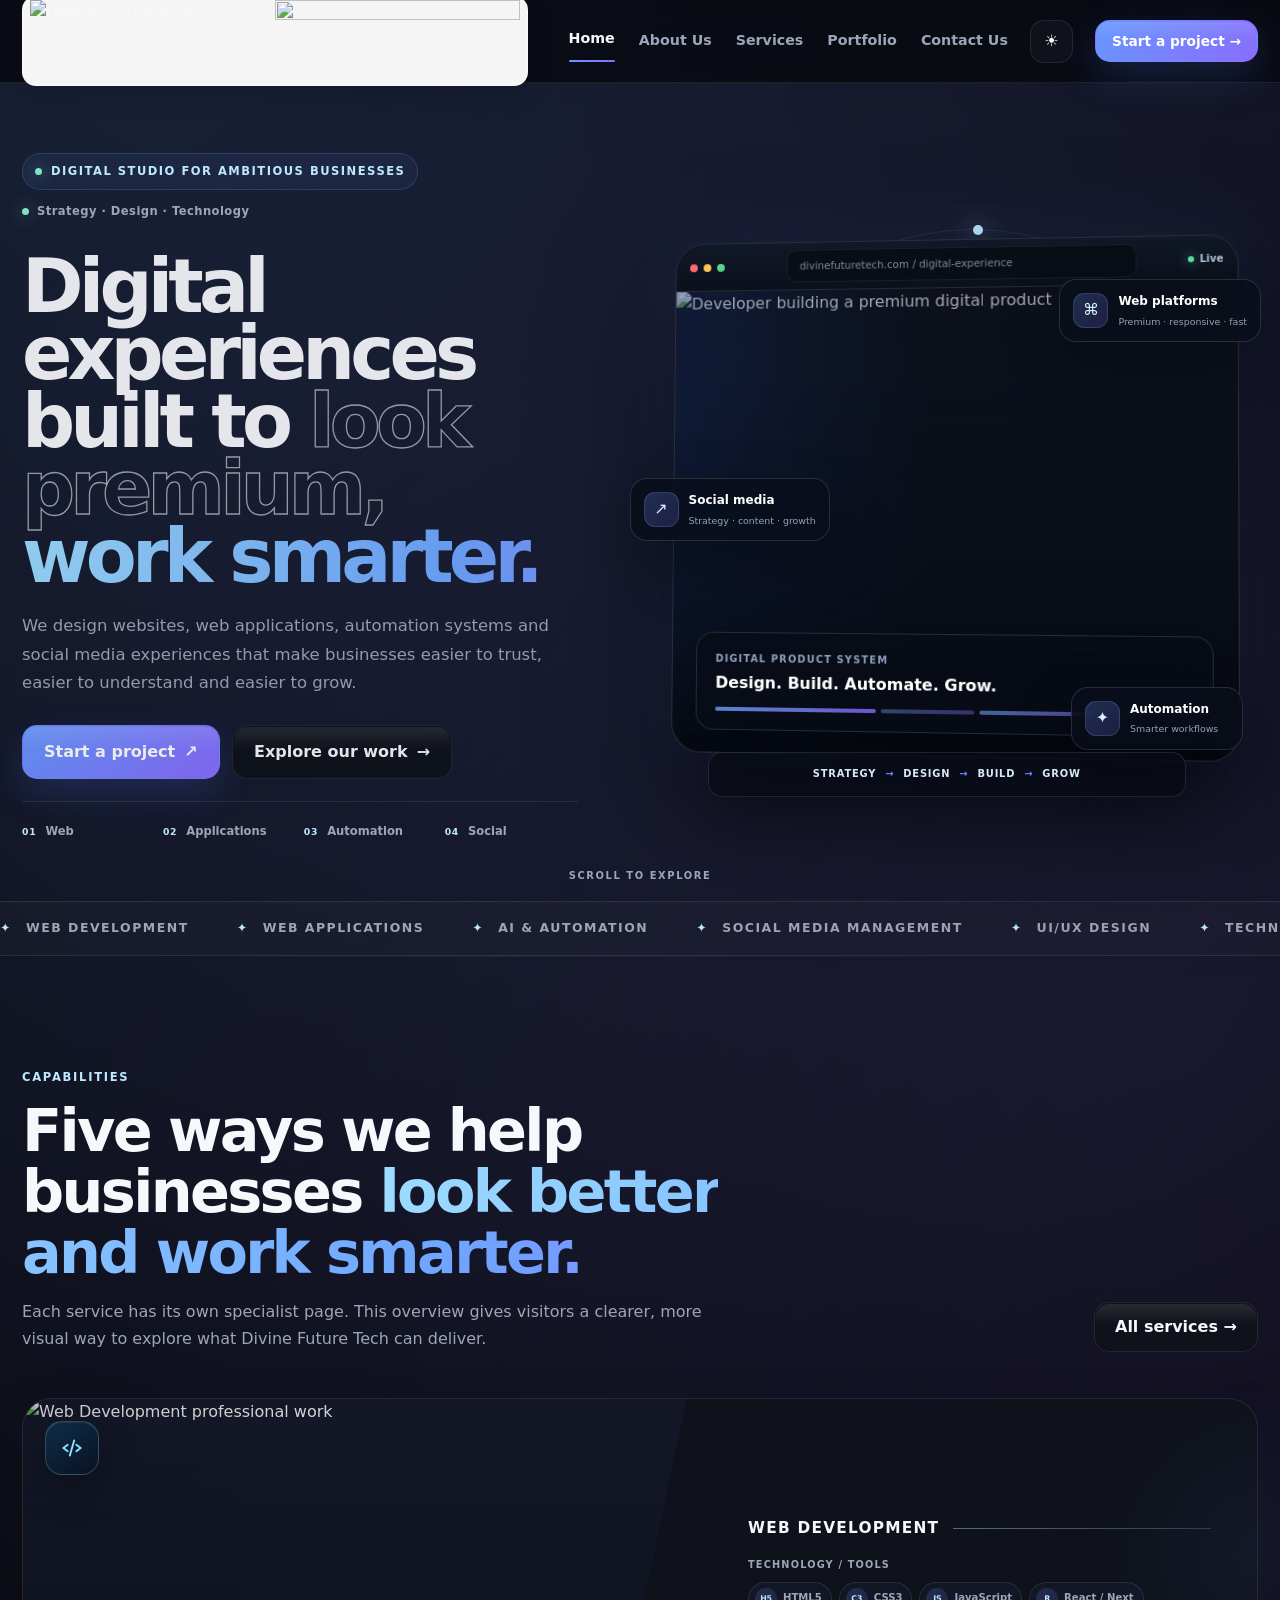
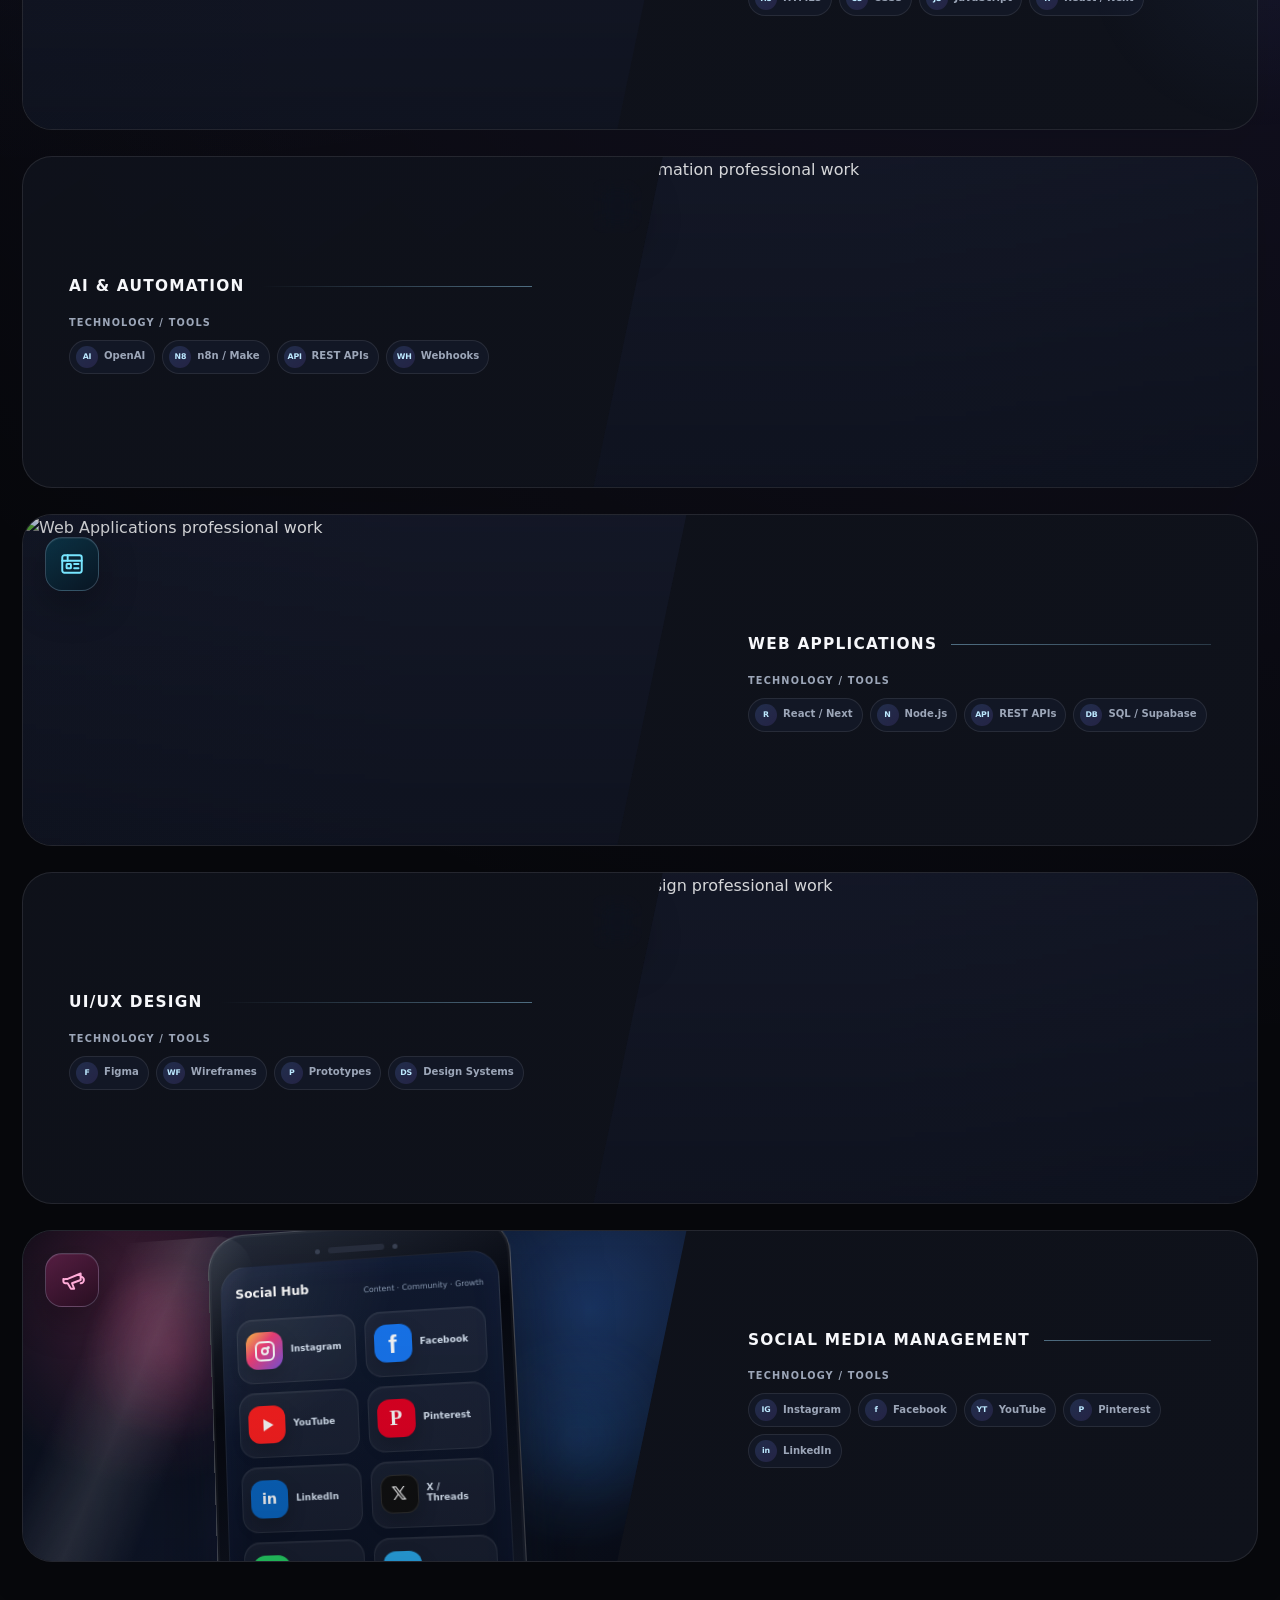
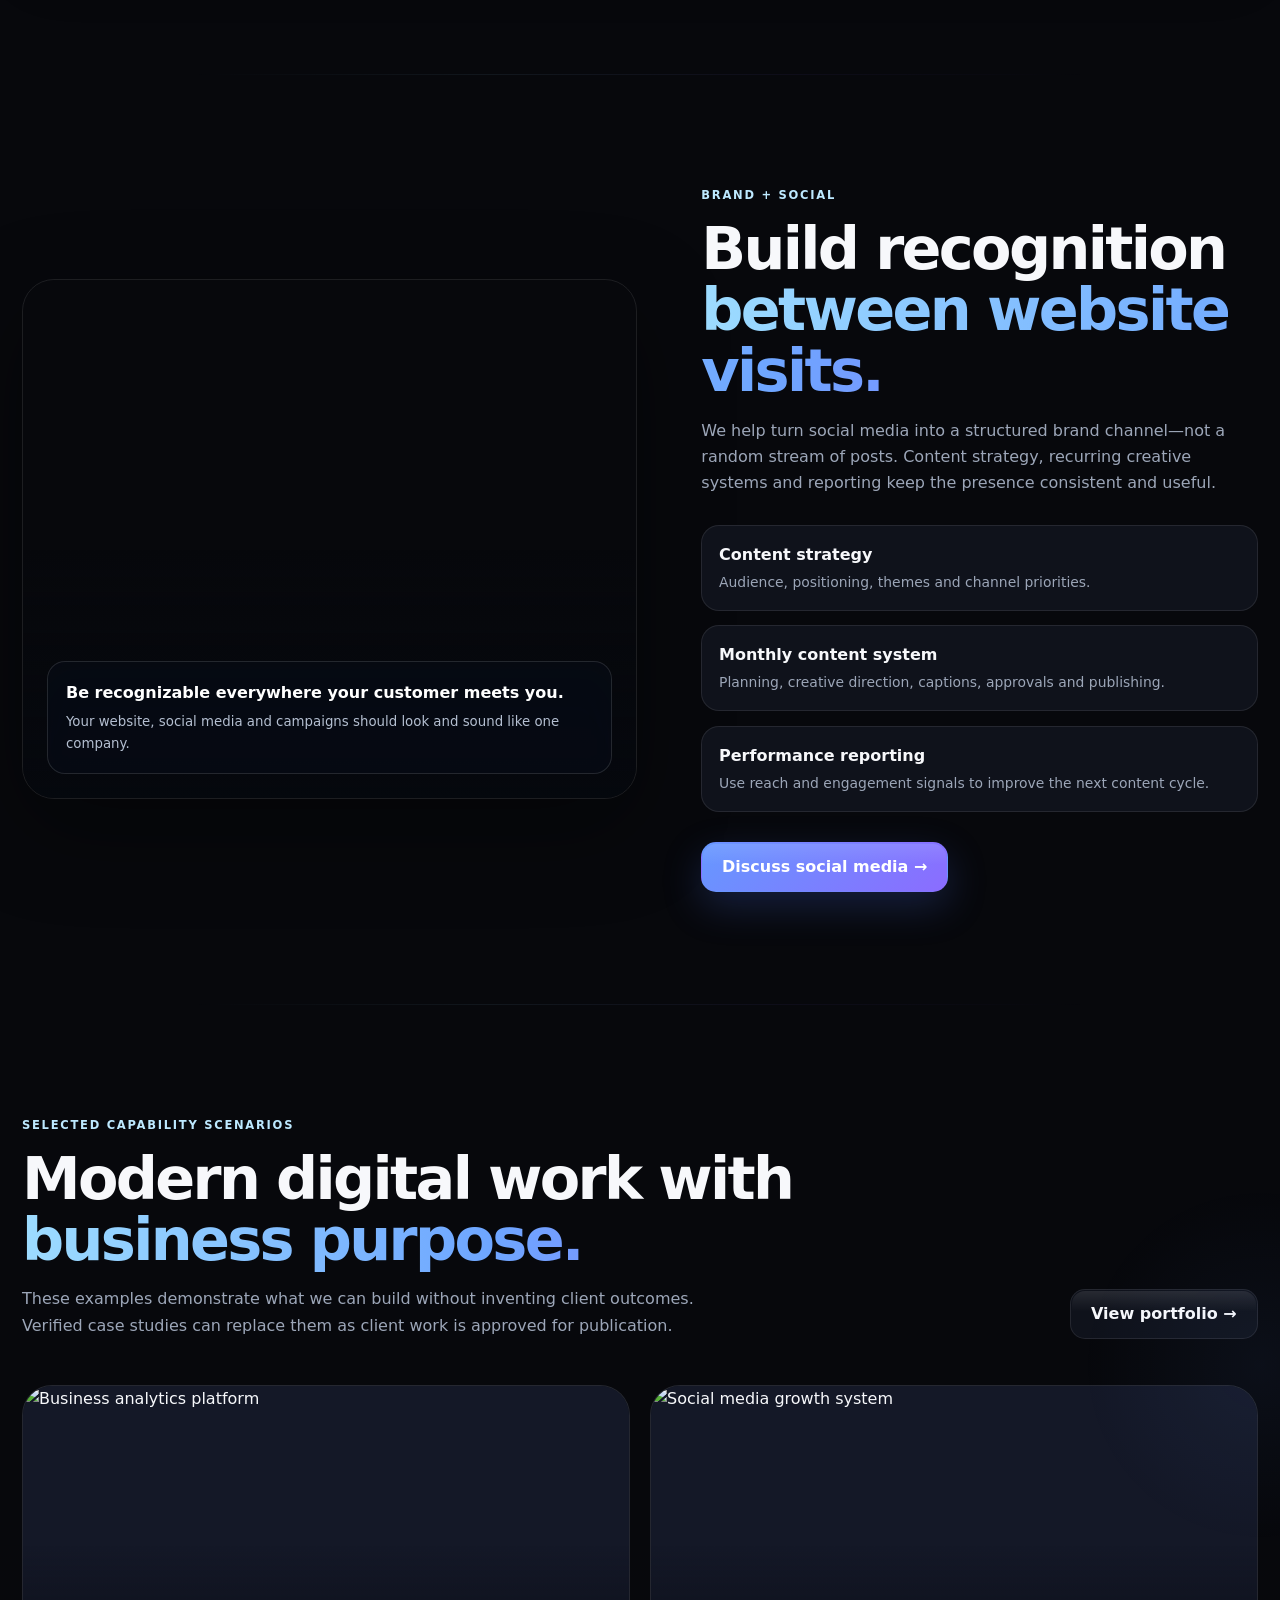
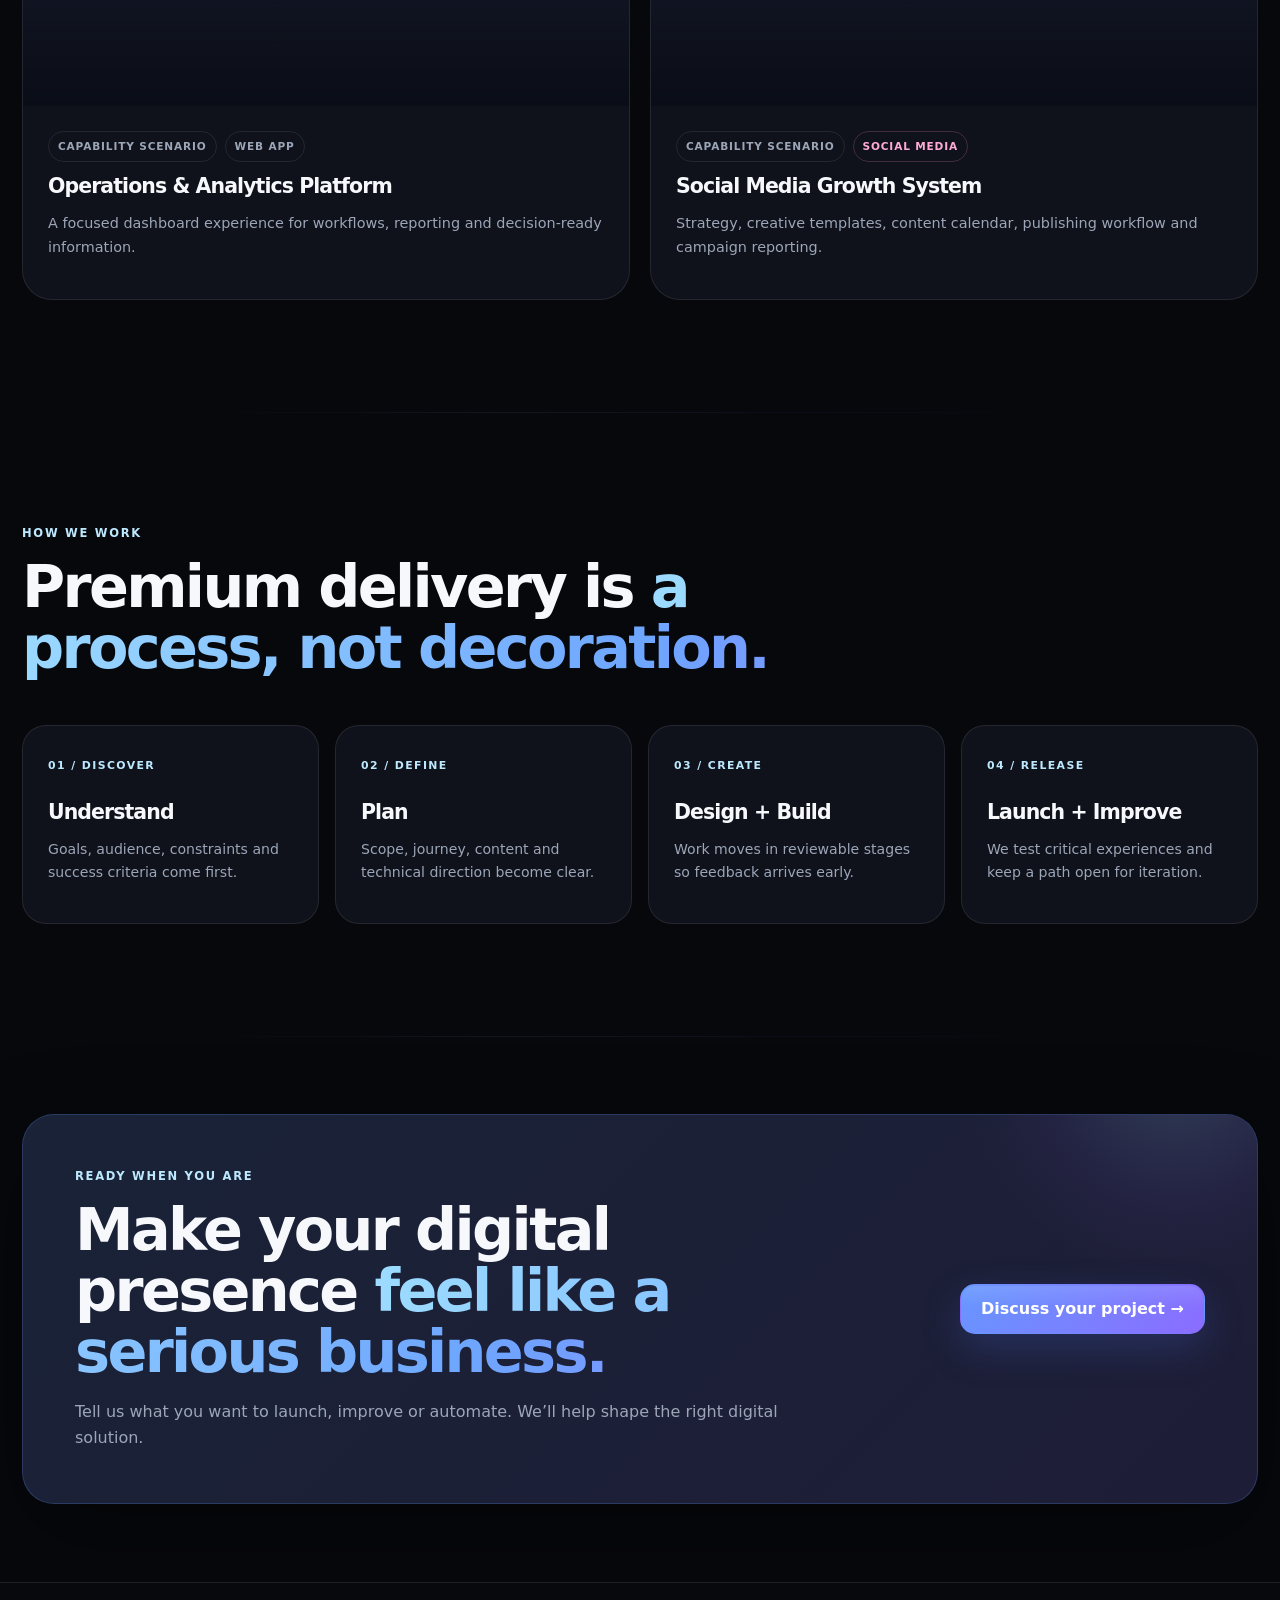
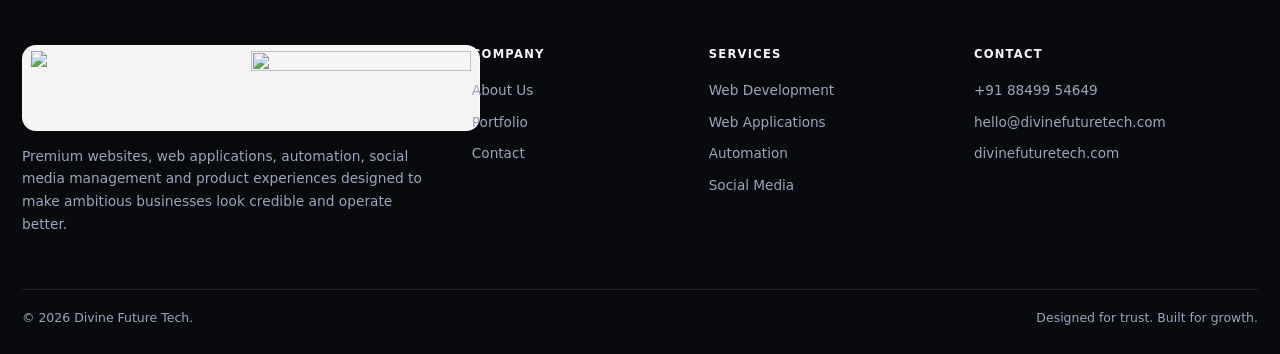
==== commit d625fad8: "Refine responsive logo treatment for dark and light themes" ====
--- a/divine-future-tech-premium/index.html
+++ b/divine-future-tech-premium/index.html
@@ -1,4 +1,4 @@
-<!doctype html><html lang="en" data-theme="dark"><head><meta charset="utf-8"><meta name="viewport" content="width=device-width,initial-scale=1"><title>Divine Future Tech | Premium Digital Experiences</title><meta name="description" content="Premium websites, web applications, automation and social media management for ambitious businesses."><meta name="theme-color" content="#07080c"><link rel="stylesheet" href="styles.css"></head><body><div class="progress"></div><div class="cursor-glow"></div><header class="header"><div class="container navrow"><a class="brand brand-image-link" href="index.html" aria-label="Divine Future Tech"><span class="brand-logo-shell"><img class="brand-logo-exact" src="divine-future-tech-logo.png" alt="Divine Future Tech"></span></a><nav class="nav"><a href="index.html" class="active">Home</a><a href="about.html" class="">About Us</a><a href="services.html" class="">Services</a><a href="portfolio.html" class="">Portfolio</a><a href="contact.html" class="">Contact Us</a></nav><button class="theme" data-theme-toggle aria-label="Toggle theme">☀</button><a class="btn small" href="contact.html">Start a project →</a><button class="menu" aria-label="Open menu">☰</button></div></header><main>
+<!doctype html><html lang="en" data-theme="dark"><head><meta charset="utf-8"><meta name="viewport" content="width=device-width,initial-scale=1"><title>Divine Future Tech | Premium Digital Experiences</title><meta name="description" content="Premium websites, web applications, automation and social media management for ambitious businesses."><meta name="theme-color" content="#07080c"><link rel="stylesheet" href="styles.css"></head><body><div class="progress"></div><div class="cursor-glow"></div><header class="header"><div class="container navrow"><a class="brand brand-image-link" href="index.html" aria-label="Divine Future Tech"><span class="brand-logo-shell brand-logo-stack"><img class="brand-logo-exact brand-logo-base" src="https://divine-future-tech-l6xn22qpy-krunals-projects-0b5a07a0.vercel.app/logo-uploaded.webp" alt="Divine Future Tech"><img class="brand-logo-exact brand-logo-lighttext" src="https://divine-future-tech-l6xn22qpy-krunals-projects-0b5a07a0.vercel.app/logo-uploaded.webp" alt="" aria-hidden="true"></span></a><nav class="nav"><a href="index.html" class="active">Home</a><a href="about.html" class="">About Us</a><a href="services.html" class="">Services</a><a href="portfolio.html" class="">Portfolio</a><a href="contact.html" class="">Contact Us</a></nav><button class="theme" data-theme-toggle aria-label="Toggle theme">☀</button><a class="btn small" href="contact.html">Start a project →</a><button class="menu" aria-label="Open menu">☰</button></div></header><main>
 <section class="hero hero-premium reveal visible">
 <div class="container hero-grid hero-grid-premium">
   <div class="hero-copy">
@@ -184,4 +184,4 @@
 <article class="work-card" data-tilt><div class="work-media"><img src="https://images.pexels.com/photos/3184418/pexels-photo-3184418.jpeg?auto=compress&cs=tinysrgb&w=1600" data-fallback="https://images.pexels.com/photos/3184465/pexels-photo-3184465.jpeg?auto=compress&cs=tinysrgb&w=1600" alt="Social media growth system"></div><div class="work-body"><div class="tags"><span class="tag">Capability scenario</span><span class="tag social">Social media</span></div><h3>Social Media Growth System</h3><p>Strategy, creative templates, content calendar, publishing workflow and campaign reporting.</p></div></article>
 </div></div></section>
 <section class="section reveal from-left"><div class="container"><div class="section-head"><div><div class="eyebrow">How we work</div><h2>Premium delivery is <span class="gradient-text">a process, not decoration.</span></h2></div></div><div class="process"><div class="step"><span class="step-num">01 / DISCOVER</span><h3>Understand</h3><p>Goals, audience, constraints and success criteria come first.</p></div><div class="step"><span class="step-num">02 / DEFINE</span><h3>Plan</h3><p>Scope, journey, content and technical direction become clear.</p></div><div class="step"><span class="step-num">03 / CREATE</span><h3>Design + Build</h3><p>Work moves in reviewable stages so feedback arrives early.</p></div><div class="step"><span class="step-num">04 / RELEASE</span><h3>Launch + Improve</h3><p>We test critical experiences and keep a path open for iteration.</p></div></div></div></section>
-<section class="cta reveal from-right"><div class="container"><div class="cta-box"><div><div class="eyebrow">Ready when you are</div><h2>Make your digital presence <span class="gradient-text">feel like a serious business.</span></h2><p class="section-copy">Tell us what you want to launch, improve or automate. We’ll help shape the right digital solution.</p></div><a class="btn" href="contact.html">Discuss your project →</a></div></div></section></main><footer class="footer"><div class="container"><div class="footer-grid"><div><a class="brand brand-image-link" href="index.html" aria-label="Divine Future Tech"><span class="brand-logo-shell"><img class="brand-logo-exact" src="divine-future-tech-logo.png" alt="Divine Future Tech"></span></a><p class="footer-copy">Premium websites, web applications, automation, social media management and product experiences designed to make ambitious businesses look credible and operate better.</p></div><div><div class="footer-title">Company</div><div class="footer-links"><a href="about.html">About Us</a><a href="portfolio.html">Portfolio</a><a href="contact.html">Contact</a></div></div><div><div class="footer-title">Services</div><div class="footer-links"><a href="web-development.html">Web Development</a><a href="web-applications.html">Web Applications</a><a href="ai-automation.html">Automation</a><a href="social-media-management.html">Social Media</a></div></div><div><div class="footer-title">Contact</div><div class="footer-links"><a href="tel:+918849954649">+91 88499 54649</a><a href="mailto:hello@divinefuturetech.com">hello@divinefuturetech.com</a><span>divinefuturetech.com</span></div></div></div><div class="footer-bottom"><span>© <span data-year></span> Divine Future Tech.</span><span>Designed for trust. Built for growth.</span></div></div></footer><script src="app.js"></script></body></html>+<section class="cta reveal from-right"><div class="container"><div class="cta-box"><div><div class="eyebrow">Ready when you are</div><h2>Make your digital presence <span class="gradient-text">feel like a serious business.</span></h2><p class="section-copy">Tell us what you want to launch, improve or automate. We’ll help shape the right digital solution.</p></div><a class="btn" href="contact.html">Discuss your project →</a></div></div></section></main><footer class="footer"><div class="container"><div class="footer-grid"><div><a class="brand brand-image-link" href="index.html" aria-label="Divine Future Tech"><span class="brand-logo-shell brand-logo-stack"><img class="brand-logo-exact brand-logo-base" src="https://divine-future-tech-l6xn22qpy-krunals-projects-0b5a07a0.vercel.app/logo-uploaded.webp" alt="Divine Future Tech"><img class="brand-logo-exact brand-logo-lighttext" src="https://divine-future-tech-l6xn22qpy-krunals-projects-0b5a07a0.vercel.app/logo-uploaded.webp" alt="" aria-hidden="true"></span></a><p class="footer-copy">Premium websites, web applications, automation, social media management and product experiences designed to make ambitious businesses look credible and operate better.</p></div><div><div class="footer-title">Company</div><div class="footer-links"><a href="about.html">About Us</a><a href="portfolio.html">Portfolio</a><a href="contact.html">Contact</a></div></div><div><div class="footer-title">Services</div><div class="footer-links"><a href="web-development.html">Web Development</a><a href="web-applications.html">Web Applications</a><a href="ai-automation.html">Automation</a><a href="social-media-management.html">Social Media</a></div></div><div><div class="footer-title">Contact</div><div class="footer-links"><a href="tel:+918849954649">+91 88499 54649</a><a href="mailto:hello@divinefuturetech.com">hello@divinefuturetech.com</a><span>divinefuturetech.com</span></div></div></div><div class="footer-bottom"><span>© <span data-year></span> Divine Future Tech.</span><span>Designed for trust. Built for growth.</span></div></div></footer><script src="app.js"></script></body></html>
--- a/divine-future-tech-premium/styles.css
+++ b/divine-future-tech-premium/styles.css
@@ -3032,3 +3032,64 @@
 @media(max-width:360px){
   .brand-logo-exact{width:122px}
 }
+
+
+/* ===== Uploaded logo placement (artwork unchanged) ===== */
+.brand-image-link{
+  display:inline-flex!important;
+  align-items:center;
+  justify-content:flex-start;
+  flex:0 0 auto;
+  min-width:0!important;
+  padding:0!important;
+  background:transparent!important;
+  border:0!important;
+  box-shadow:none!important;
+  overflow:visible;
+}
+.brand-logo-shell{
+  display:inline-flex;
+  align-items:center;
+  justify-content:center;
+  padding:3px 7px;
+  border-radius:14px;
+  background:rgba(255,255,255,.96);
+  border:1px solid rgba(255,255,255,.42);
+  box-shadow:0 8px 24px rgba(0,0,0,.14);
+  overflow:hidden;
+}
+.brand-logo-exact{
+  display:block;
+  width:218px;
+  height:auto;
+  object-fit:contain;
+  object-position:center;
+  background:transparent!important;
+  filter:none!important;
+  transform:none!important;
+}
+.header .brand-image-link:hover .brand-logo-exact{
+  transform:none!important;
+  filter:none!important;
+}
+.header .brand-image-link:hover .brand-logo-shell{
+  box-shadow:0 10px 28px rgba(0,0,0,.17);
+}
+.footer .brand-logo-shell{padding:5px 8px}
+.footer .brand-logo-exact{width:270px}
+@media(max-width:1040px){
+  .brand-logo-exact{width:188px}
+  .footer .brand-logo-exact{width:238px}
+}
+@media(max-width:760px){
+  .brand-logo-shell{padding:2px 5px;border-radius:11px}
+  .brand-logo-exact{width:154px}
+  .footer .brand-logo-exact{width:210px}
+}
+@media(max-width:430px){
+  .brand-logo-exact{width:136px}
+  .footer .brand-logo-exact{width:188px}
+}
+@media(max-width:360px){
+  .brand-logo-exact{width:122px}
+}
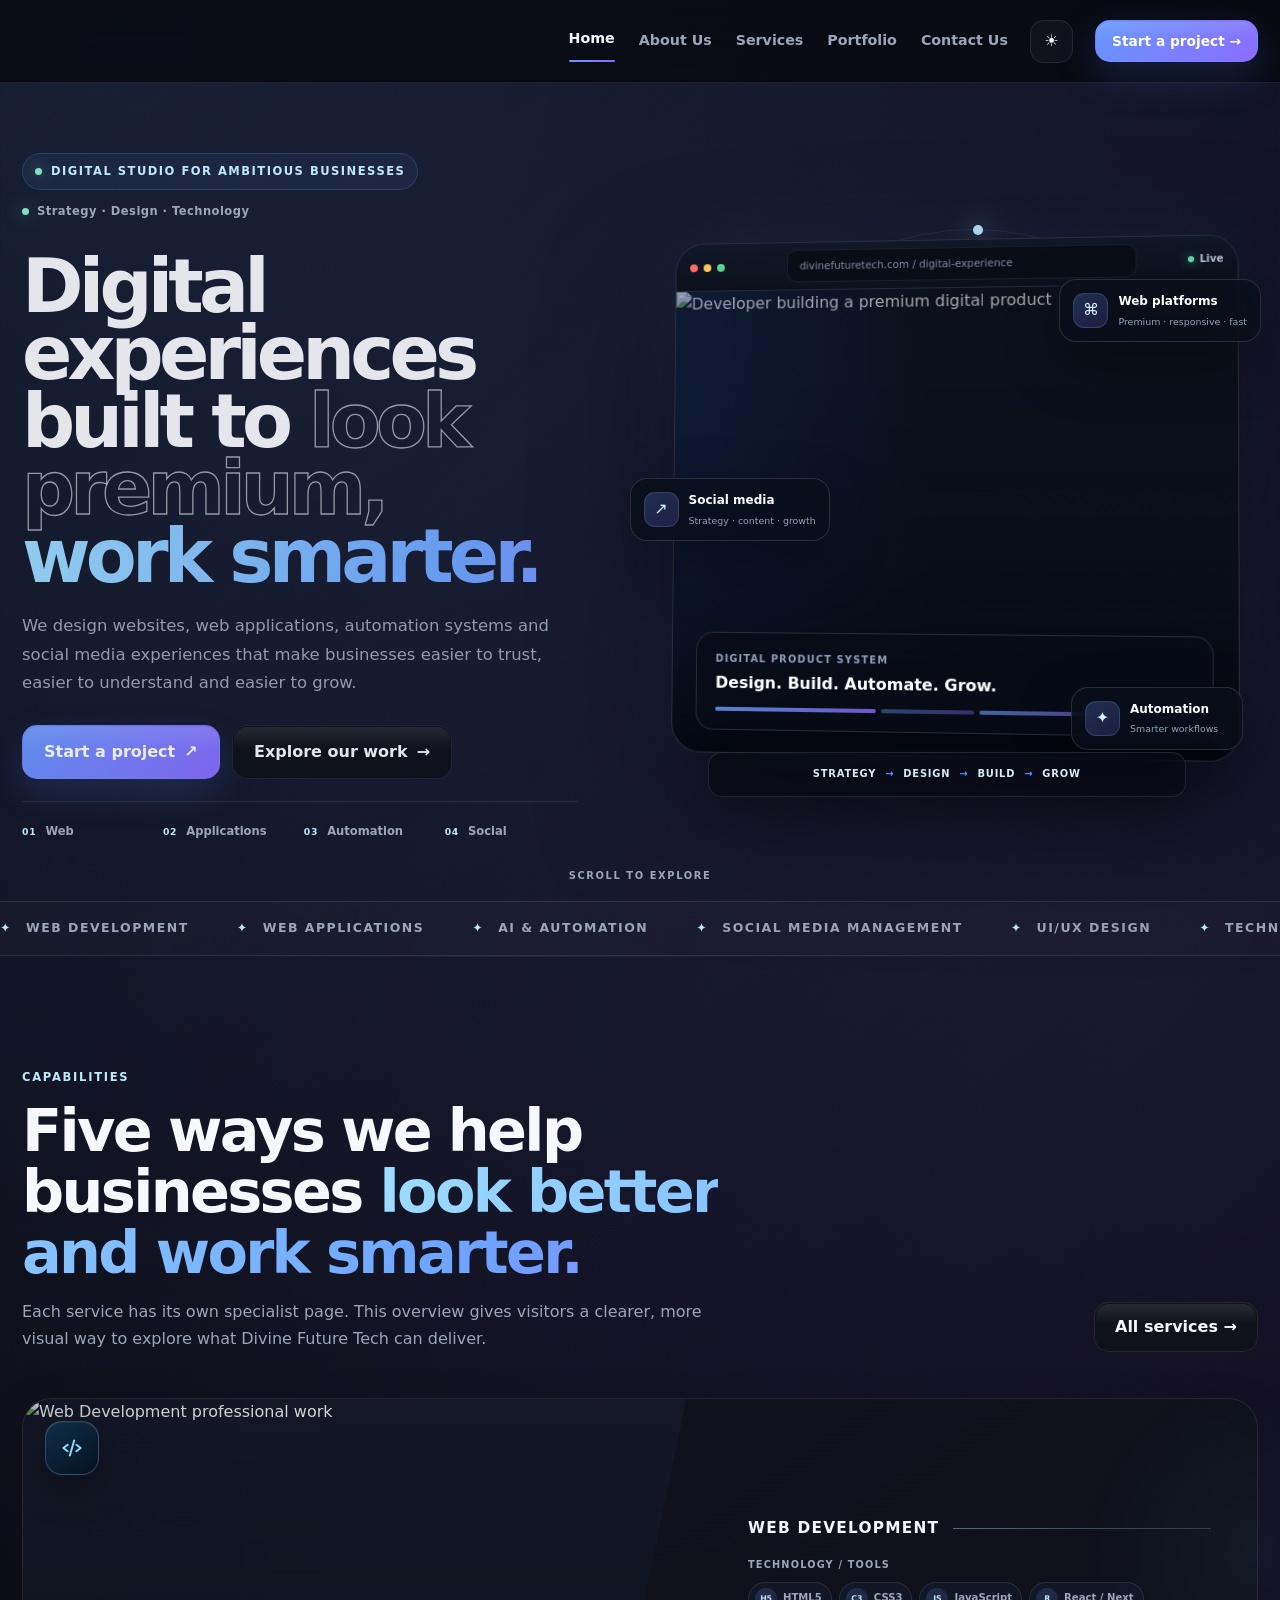
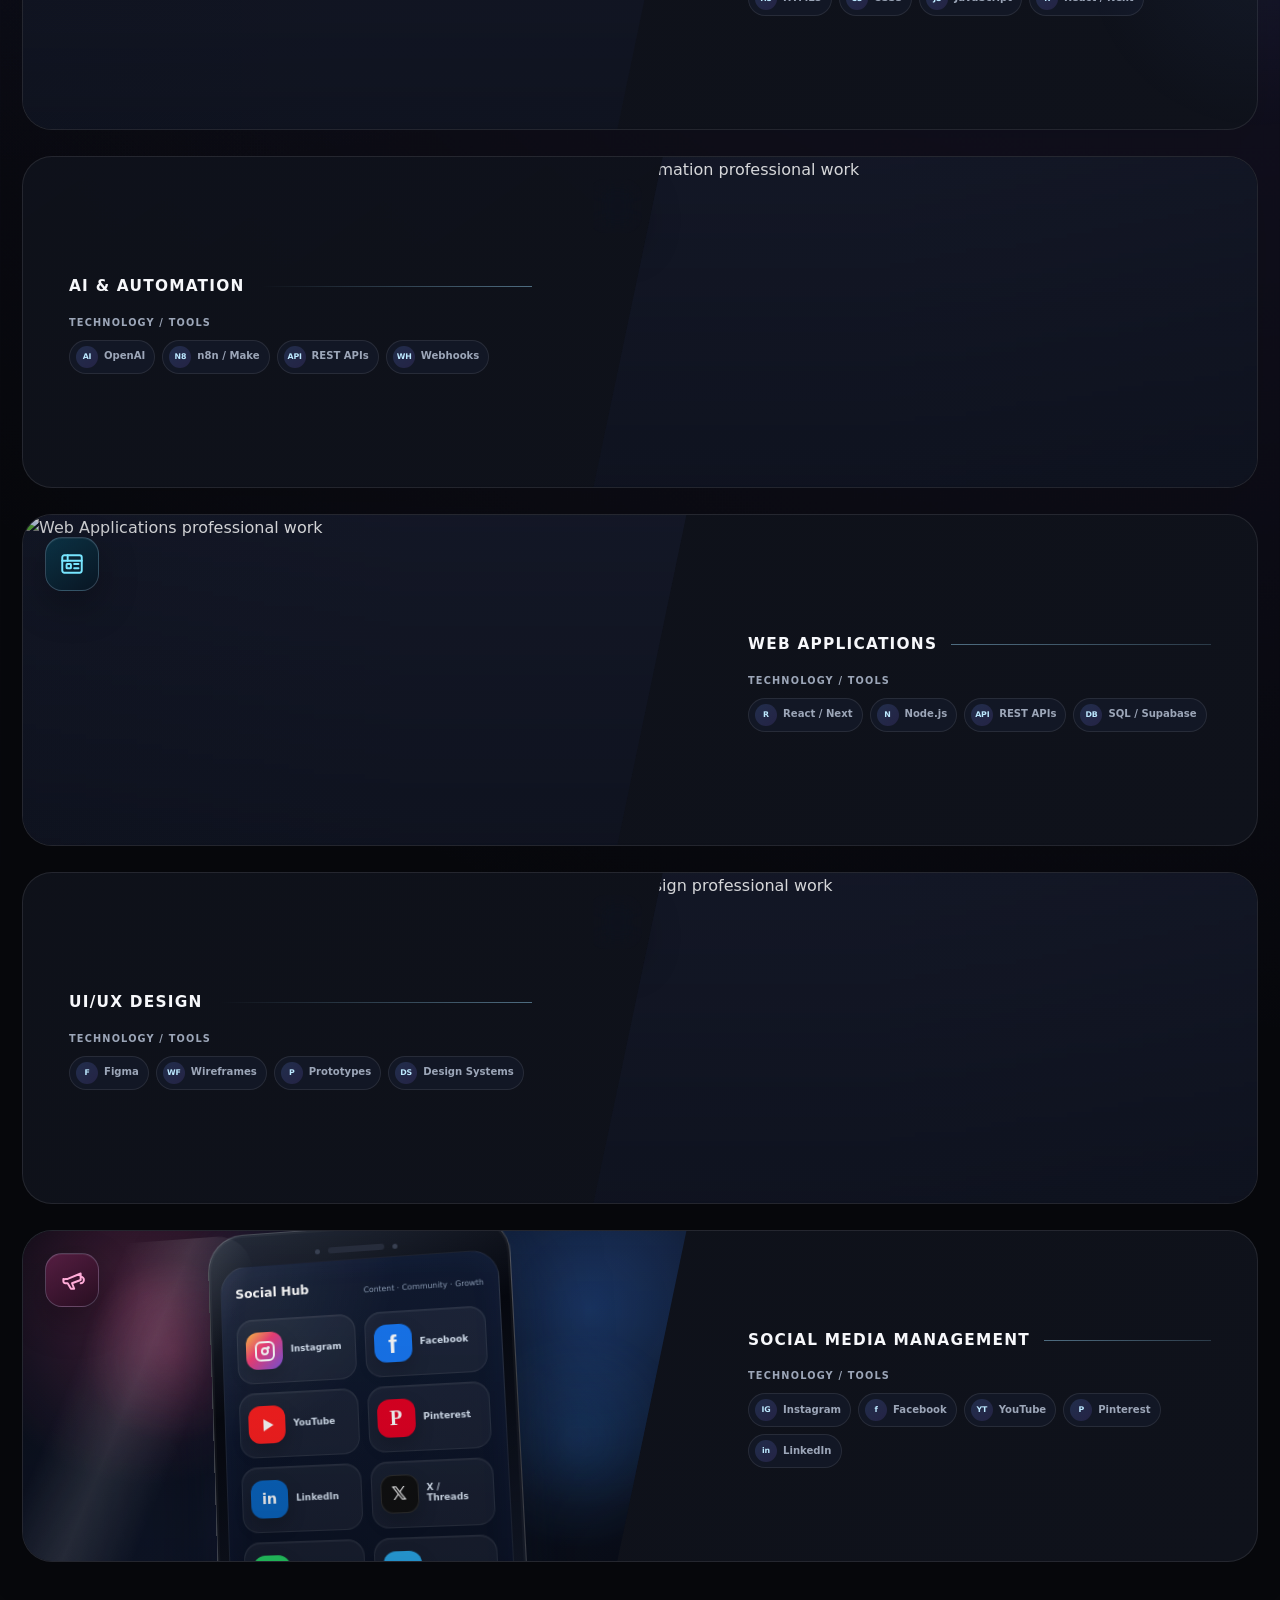
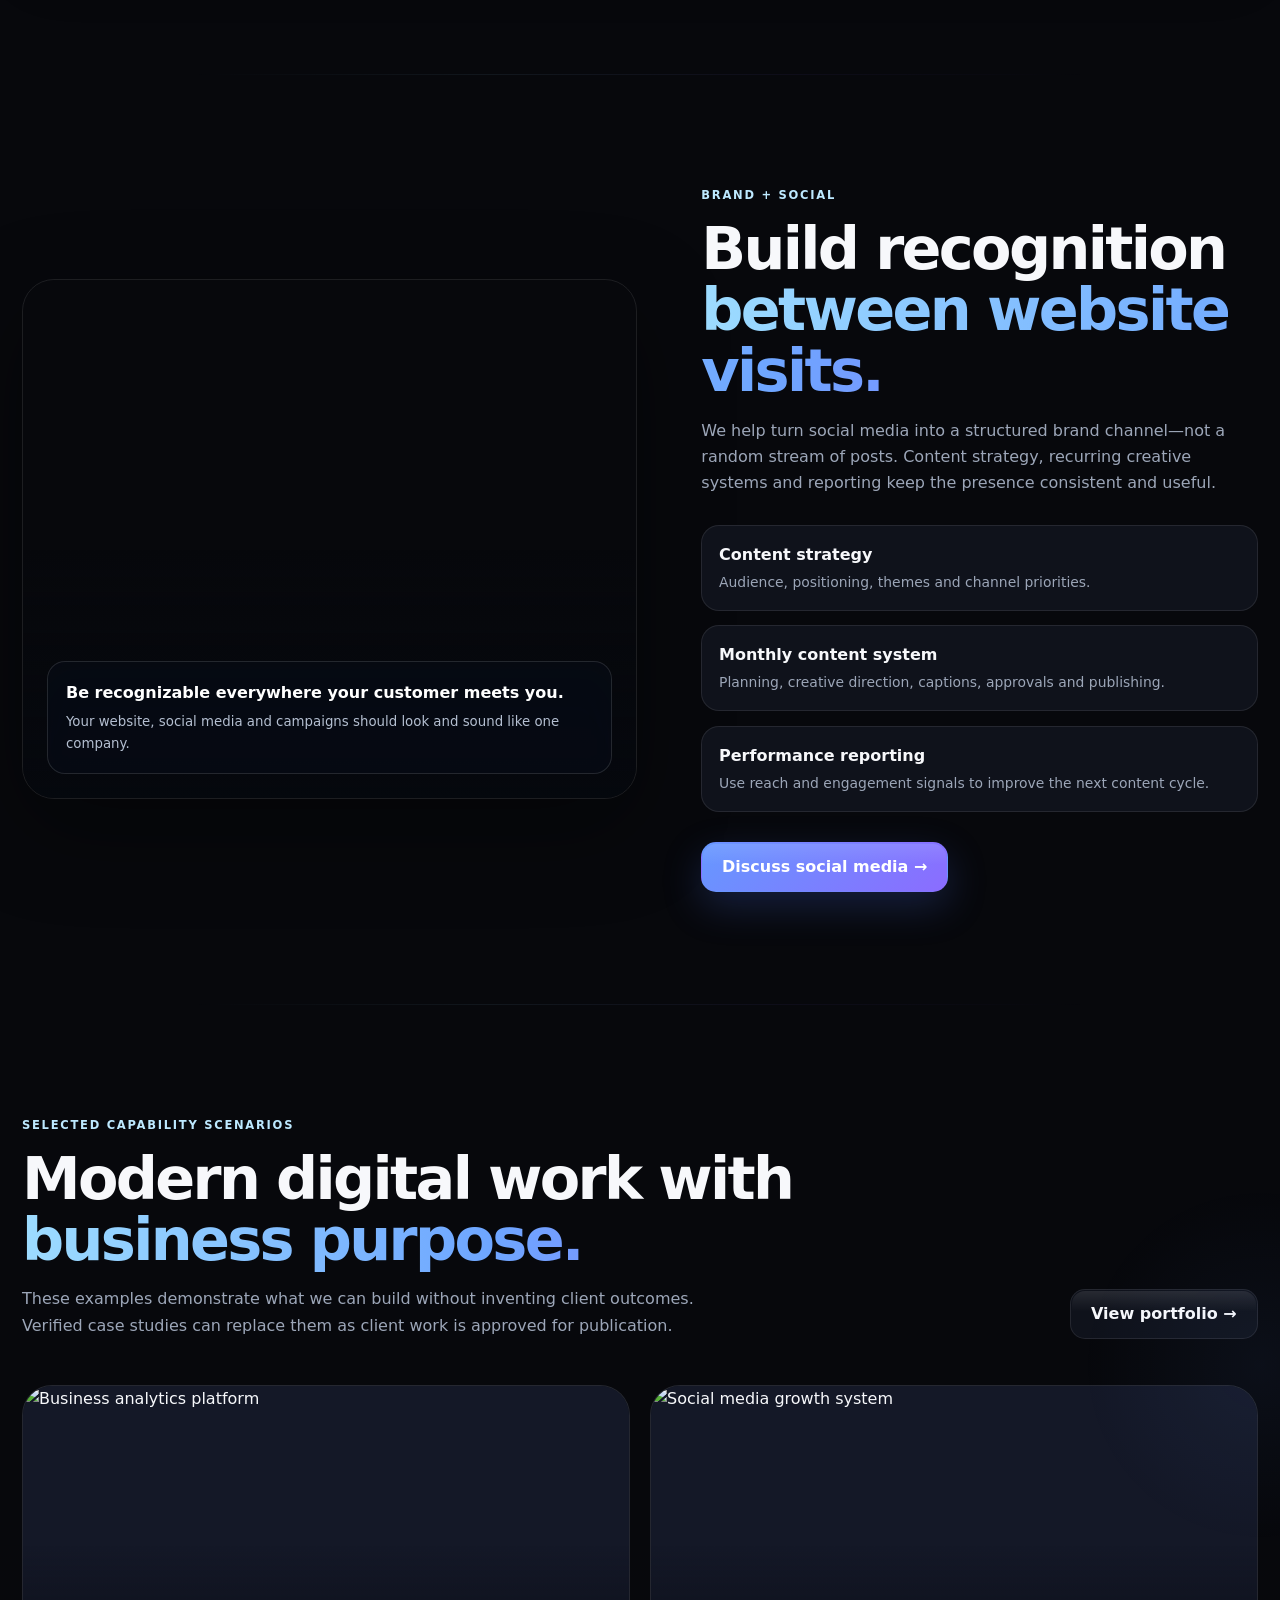
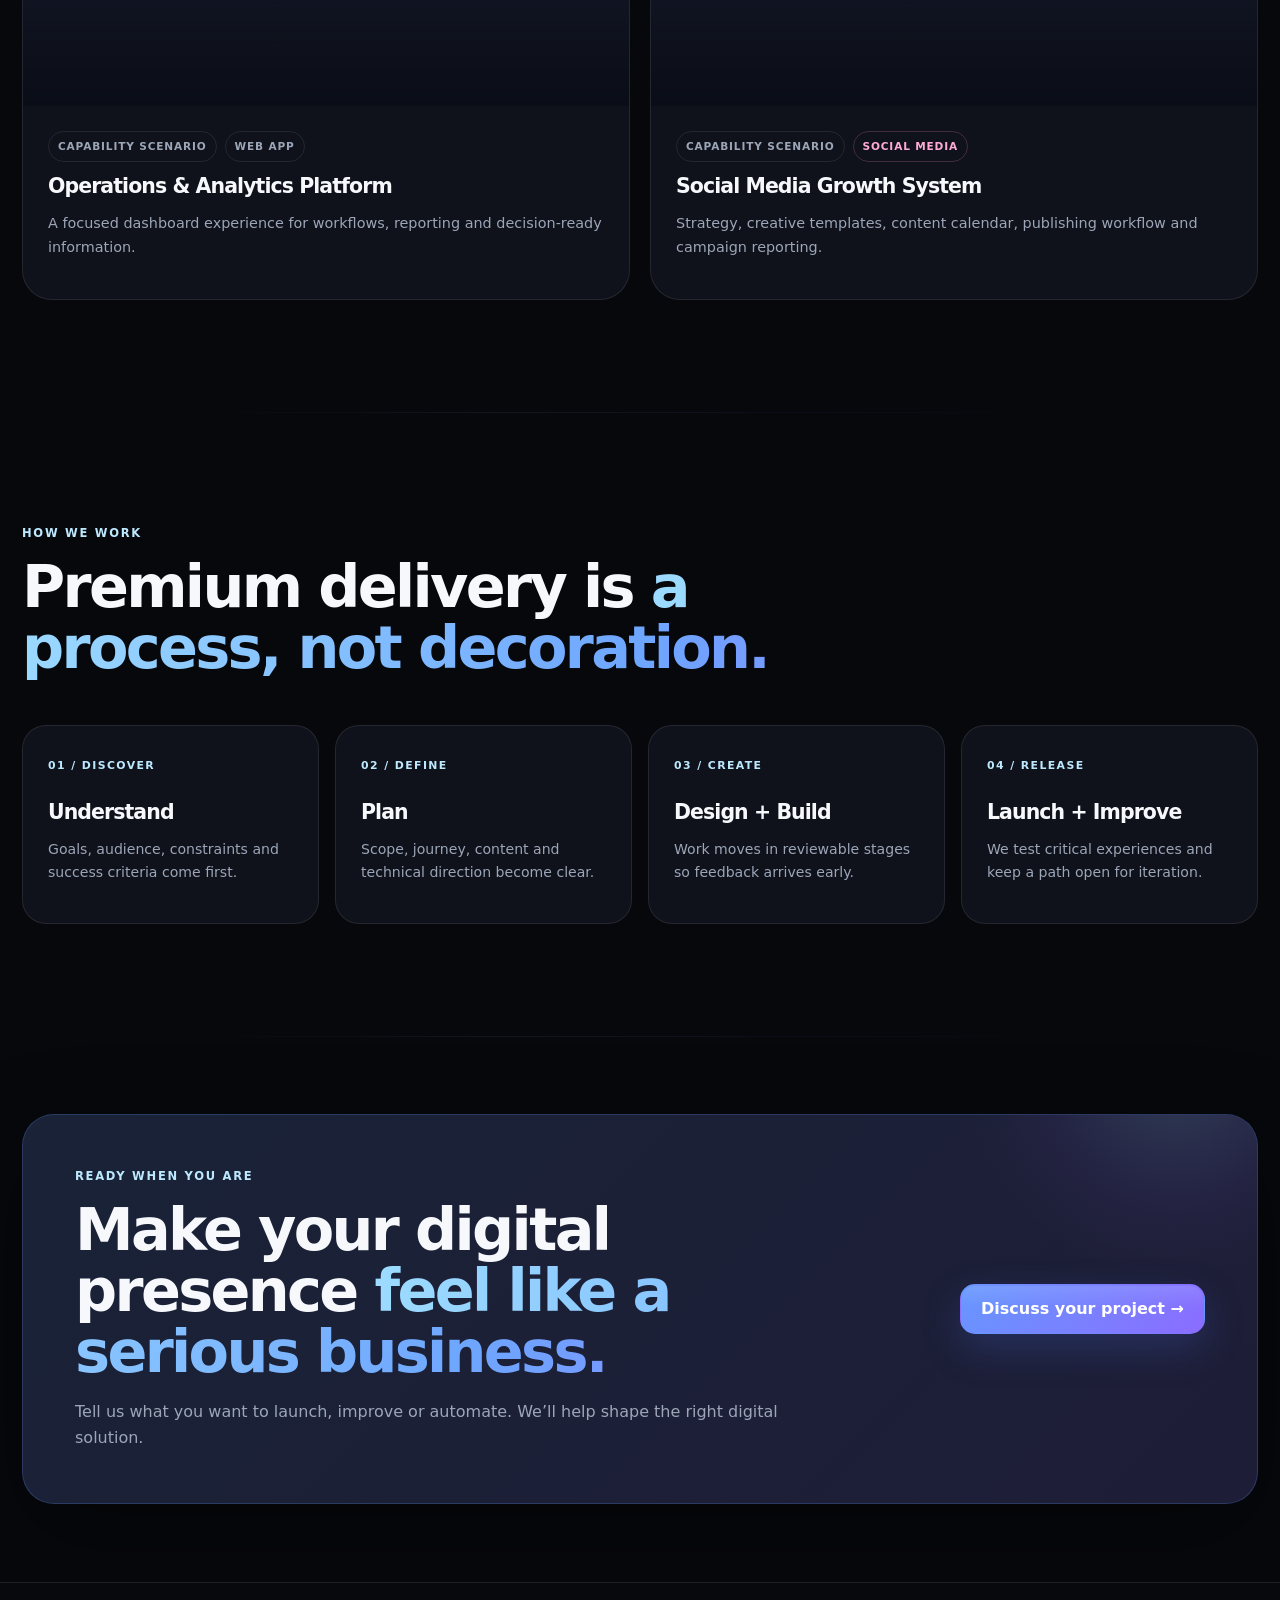
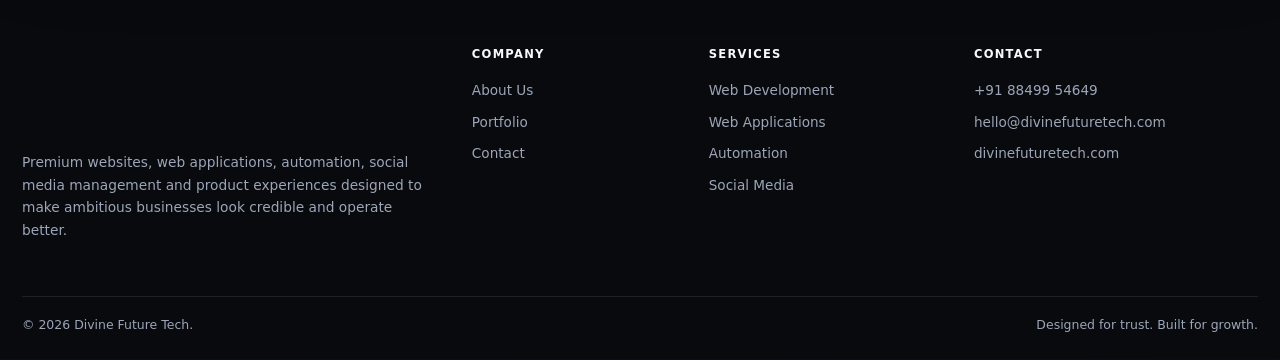
==== commit 7c6d4ed2: "Use final Divine Future Tech logo asset" ====
--- a/divine-future-tech-premium/index.html
+++ b/divine-future-tech-premium/index.html
@@ -1,4 +1,4 @@
-<!doctype html><html lang="en" data-theme="dark"><head><meta charset="utf-8"><meta name="viewport" content="width=device-width,initial-scale=1"><title>Divine Future Tech | Premium Digital Experiences</title><meta name="description" content="Premium websites, web applications, automation and social media management for ambitious businesses."><meta name="theme-color" content="#07080c"><link rel="stylesheet" href="styles.css"></head><body><div class="progress"></div><div class="cursor-glow"></div><header class="header"><div class="container navrow"><a class="brand brand-image-link" href="index.html" aria-label="Divine Future Tech"><span class="brand-logo-shell brand-logo-stack"><img class="brand-logo-exact brand-logo-base" src="https://divine-future-tech-l6xn22qpy-krunals-projects-0b5a07a0.vercel.app/logo-uploaded.webp" alt="Divine Future Tech"><img class="brand-logo-exact brand-logo-lighttext" src="https://divine-future-tech-l6xn22qpy-krunals-projects-0b5a07a0.vercel.app/logo-uploaded.webp" alt="" aria-hidden="true"></span></a><nav class="nav"><a href="index.html" class="active">Home</a><a href="about.html" class="">About Us</a><a href="services.html" class="">Services</a><a href="portfolio.html" class="">Portfolio</a><a href="contact.html" class="">Contact Us</a></nav><button class="theme" data-theme-toggle aria-label="Toggle theme">☀</button><a class="btn small" href="contact.html">Start a project →</a><button class="menu" aria-label="Open menu">☰</button></div></header><main>
+<!doctype html><html lang="en" data-theme="dark"><head><meta charset="utf-8"><meta name="viewport" content="width=device-width,initial-scale=1"><title>Divine Future Tech | Premium Digital Experiences</title><meta name="description" content="Premium websites, web applications, automation and social media management for ambitious businesses."><meta name="theme-color" content="#07080c"><link rel="stylesheet" href="styles.css"></head><body><div class="progress"></div><div class="cursor-glow"></div><header class="header"><div class="container navrow"><a class="brand brand-image-link" href="index.html" aria-label="Divine Future Tech"><span class="brand-logo-shell" aria-hidden="true"></span></a><nav class="nav"><a href="index.html" class="active">Home</a><a href="about.html" class="">About Us</a><a href="services.html" class="">Services</a><a href="portfolio.html" class="">Portfolio</a><a href="contact.html" class="">Contact Us</a></nav><button class="theme" data-theme-toggle aria-label="Toggle theme">☀</button><a class="btn small" href="contact.html">Start a project →</a><button class="menu" aria-label="Open menu">☰</button></div></header><main>
 <section class="hero hero-premium reveal visible">
 <div class="container hero-grid hero-grid-premium">
   <div class="hero-copy">
@@ -184,4 +184,4 @@
 <article class="work-card" data-tilt><div class="work-media"><img src="https://images.pexels.com/photos/3184418/pexels-photo-3184418.jpeg?auto=compress&cs=tinysrgb&w=1600" data-fallback="https://images.pexels.com/photos/3184465/pexels-photo-3184465.jpeg?auto=compress&cs=tinysrgb&w=1600" alt="Social media growth system"></div><div class="work-body"><div class="tags"><span class="tag">Capability scenario</span><span class="tag social">Social media</span></div><h3>Social Media Growth System</h3><p>Strategy, creative templates, content calendar, publishing workflow and campaign reporting.</p></div></article>
 </div></div></section>
 <section class="section reveal from-left"><div class="container"><div class="section-head"><div><div class="eyebrow">How we work</div><h2>Premium delivery is <span class="gradient-text">a process, not decoration.</span></h2></div></div><div class="process"><div class="step"><span class="step-num">01 / DISCOVER</span><h3>Understand</h3><p>Goals, audience, constraints and success criteria come first.</p></div><div class="step"><span class="step-num">02 / DEFINE</span><h3>Plan</h3><p>Scope, journey, content and technical direction become clear.</p></div><div class="step"><span class="step-num">03 / CREATE</span><h3>Design + Build</h3><p>Work moves in reviewable stages so feedback arrives early.</p></div><div class="step"><span class="step-num">04 / RELEASE</span><h3>Launch + Improve</h3><p>We test critical experiences and keep a path open for iteration.</p></div></div></div></section>
-<section class="cta reveal from-right"><div class="container"><div class="cta-box"><div><div class="eyebrow">Ready when you are</div><h2>Make your digital presence <span class="gradient-text">feel like a serious business.</span></h2><p class="section-copy">Tell us what you want to launch, improve or automate. We’ll help shape the right digital solution.</p></div><a class="btn" href="contact.html">Discuss your project →</a></div></div></section></main><footer class="footer"><div class="container"><div class="footer-grid"><div><a class="brand brand-image-link" href="index.html" aria-label="Divine Future Tech"><span class="brand-logo-shell brand-logo-stack"><img class="brand-logo-exact brand-logo-base" src="https://divine-future-tech-l6xn22qpy-krunals-projects-0b5a07a0.vercel.app/logo-uploaded.webp" alt="Divine Future Tech"><img class="brand-logo-exact brand-logo-lighttext" src="https://divine-future-tech-l6xn22qpy-krunals-projects-0b5a07a0.vercel.app/logo-uploaded.webp" alt="" aria-hidden="true"></span></a><p class="footer-copy">Premium websites, web applications, automation, social media management and product experiences designed to make ambitious businesses look credible and operate better.</p></div><div><div class="footer-title">Company</div><div class="footer-links"><a href="about.html">About Us</a><a href="portfolio.html">Portfolio</a><a href="contact.html">Contact</a></div></div><div><div class="footer-title">Services</div><div class="footer-links"><a href="web-development.html">Web Development</a><a href="web-applications.html">Web Applications</a><a href="ai-automation.html">Automation</a><a href="social-media-management.html">Social Media</a></div></div><div><div class="footer-title">Contact</div><div class="footer-links"><a href="tel:+918849954649">+91 88499 54649</a><a href="mailto:hello@divinefuturetech.com">hello@divinefuturetech.com</a><span>divinefuturetech.com</span></div></div></div><div class="footer-bottom"><span>© <span data-year></span> Divine Future Tech.</span><span>Designed for trust. Built for growth.</span></div></div></footer><script src="app.js"></script></body></html>+<section class="cta reveal from-right"><div class="container"><div class="cta-box"><div><div class="eyebrow">Ready when you are</div><h2>Make your digital presence <span class="gradient-text">feel like a serious business.</span></h2><p class="section-copy">Tell us what you want to launch, improve or automate. We’ll help shape the right digital solution.</p></div><a class="btn" href="contact.html">Discuss your project →</a></div></div></section></main><footer class="footer"><div class="container"><div class="footer-grid"><div><a class="brand brand-image-link" href="index.html" aria-label="Divine Future Tech"><span class="brand-logo-shell" aria-hidden="true"></span></a><p class="footer-copy">Premium websites, web applications, automation, social media management and product experiences designed to make ambitious businesses look credible and operate better.</p></div><div><div class="footer-title">Company</div><div class="footer-links"><a href="about.html">About Us</a><a href="portfolio.html">Portfolio</a><a href="contact.html">Contact</a></div></div><div><div class="footer-title">Services</div><div class="footer-links"><a href="web-development.html">Web Development</a><a href="web-applications.html">Web Applications</a><a href="ai-automation.html">Automation</a><a href="social-media-management.html">Social Media</a></div></div><div><div class="footer-title">Contact</div><div class="footer-links"><a href="tel:+918849954649">+91 88499 54649</a><a href="mailto:hello@divinefuturetech.com">hello@divinefuturetech.com</a><span>divinefuturetech.com</span></div></div></div><div class="footer-bottom"><span>© <span data-year></span> Divine Future Tech.</span><span>Designed for trust. Built for growth.</span></div></div></footer><script src="app.js"></script></body></html>
--- a/divine-future-tech-premium/styles.css
+++ b/divine-future-tech-premium/styles.css
@@ -2972,7 +2972,9 @@
   .page-hero,.service-detail-hero{padding:38px 0!important}
 }
 
-/* ===== Exact uploaded logo: display only, artwork untouched ===== */
+
+
+/* ===== Polished Divine Future Tech logo treatment ===== */
 .brand-image-link{
   display:inline-flex!important;
   align-items:center;
@@ -2986,110 +2988,64 @@
   overflow:visible;
 }
 .brand-logo-shell{
-  display:inline-flex;
-  align-items:center;
-  justify-content:center;
-  padding:3px 7px;
-  border-radius:14px;
-  background:rgba(255,255,255,.96);
-  border:1px solid rgba(255,255,255,.42);
-  box-shadow:0 8px 24px rgba(0,0,0,.14);
-  overflow:hidden;
+  position:relative;
+  display:inline-grid;
+  place-items:center;
+  width:210px;
+  aspect-ratio:2048 / 682;
+  padding:0;
+  border:0;
+  border-radius:0;
+  background:transparent!important;
+  box-shadow:none!important;
+  overflow:visible;
 }
 .brand-logo-exact{
+  grid-area:1/1;
   display:block;
-  width:218px;
-  height:auto;
-  aspect-ratio:2048 / 682;
+  width:100%;
+  height:100%;
   object-fit:contain;
   object-position:center;
   background:transparent!important;
   filter:none!important;
   transform:none!important;
-}
-.header .brand-image-link:hover .brand-logo-exact{
-  transform:none!important;
-  filter:none!important;
-}
-.header .brand-image-link:hover .brand-logo-shell{
-  box-shadow:0 10px 28px rgba(0,0,0,.17);
-}
-.footer .brand-logo-shell{padding:5px 8px}
-.footer .brand-logo-exact{width:270px}
+  pointer-events:none;
+}
+.brand-logo-lighttext{
+  opacity:0;
+  clip-path:inset(0 0 0 51%);
+  filter:brightness(0) invert(1)!important;
+}
+html[data-theme="dark"] .brand-logo-lighttext{opacity:1}
+html[data-theme="light"] .brand-logo-lighttext{opacity:0}
+.header .brand-image-link{
+  padding:4px 0!important;
+  transition:opacity .25s ease,transform .25s ease;
+}
+.header .brand-image-link:hover{
+  opacity:.96;
+  transform:translateY(-1px);
+}
+.header .brand-logo-shell{width:205px}
+.footer .brand-logo-shell{width:250px}
+
 @media(max-width:1040px){
-  .brand-logo-exact{width:188px}
-  .footer .brand-logo-exact{width:238px}
+  .header .brand-logo-shell{width:178px}
+  .footer .brand-logo-shell{width:225px}
 }
 @media(max-width:760px){
-  .brand-logo-shell{padding:2px 5px;border-radius:11px}
-  .brand-logo-exact{width:154px}
-  .footer .brand-logo-exact{width:210px}
+  .header .brand-logo-shell{width:154px}
+  .footer .brand-logo-shell{width:205px}
 }
 @media(max-width:430px){
-  .brand-logo-exact{width:136px}
-  .footer .brand-logo-exact{width:188px}
+  .header .brand-logo-shell{width:138px}
+  .footer .brand-logo-shell{width:185px}
 }
 @media(max-width:360px){
-  .brand-logo-exact{width:122px}
-}
-
-
-/* ===== Uploaded logo placement (artwork unchanged) ===== */
-.brand-image-link{
-  display:inline-flex!important;
-  align-items:center;
-  justify-content:flex-start;
-  flex:0 0 auto;
-  min-width:0!important;
-  padding:0!important;
-  background:transparent!important;
-  border:0!important;
-  box-shadow:none!important;
-  overflow:visible;
-}
-.brand-logo-shell{
-  display:inline-flex;
-  align-items:center;
-  justify-content:center;
-  padding:3px 7px;
-  border-radius:14px;
-  background:rgba(255,255,255,.96);
-  border:1px solid rgba(255,255,255,.42);
-  box-shadow:0 8px 24px rgba(0,0,0,.14);
-  overflow:hidden;
-}
-.brand-logo-exact{
-  display:block;
-  width:218px;
-  height:auto;
-  object-fit:contain;
-  object-position:center;
-  background:transparent!important;
-  filter:none!important;
-  transform:none!important;
-}
-.header .brand-image-link:hover .brand-logo-exact{
-  transform:none!important;
-  filter:none!important;
-}
-.header .brand-image-link:hover .brand-logo-shell{
-  box-shadow:0 10px 28px rgba(0,0,0,.17);
-}
-.footer .brand-logo-shell{padding:5px 8px}
-.footer .brand-logo-exact{width:270px}
-@media(max-width:1040px){
-  .brand-logo-exact{width:188px}
-  .footer .brand-logo-exact{width:238px}
-}
-@media(max-width:760px){
-  .brand-logo-shell{padding:2px 5px;border-radius:11px}
-  .brand-logo-exact{width:154px}
-  .footer .brand-logo-exact{width:210px}
-}
-@media(max-width:430px){
-  .brand-logo-exact{width:136px}
-  .footer .brand-logo-exact{width:188px}
-}
-@media(max-width:360px){
-  .brand-logo-exact{width:122px}
-}
+  .header .brand-logo-shell{width:124px}
+  .footer .brand-logo-shell{width:170px}
+}
+@media(prefers-reduced-motion:reduce){
+  .header .brand-image-link{transition:none!important}
+}
